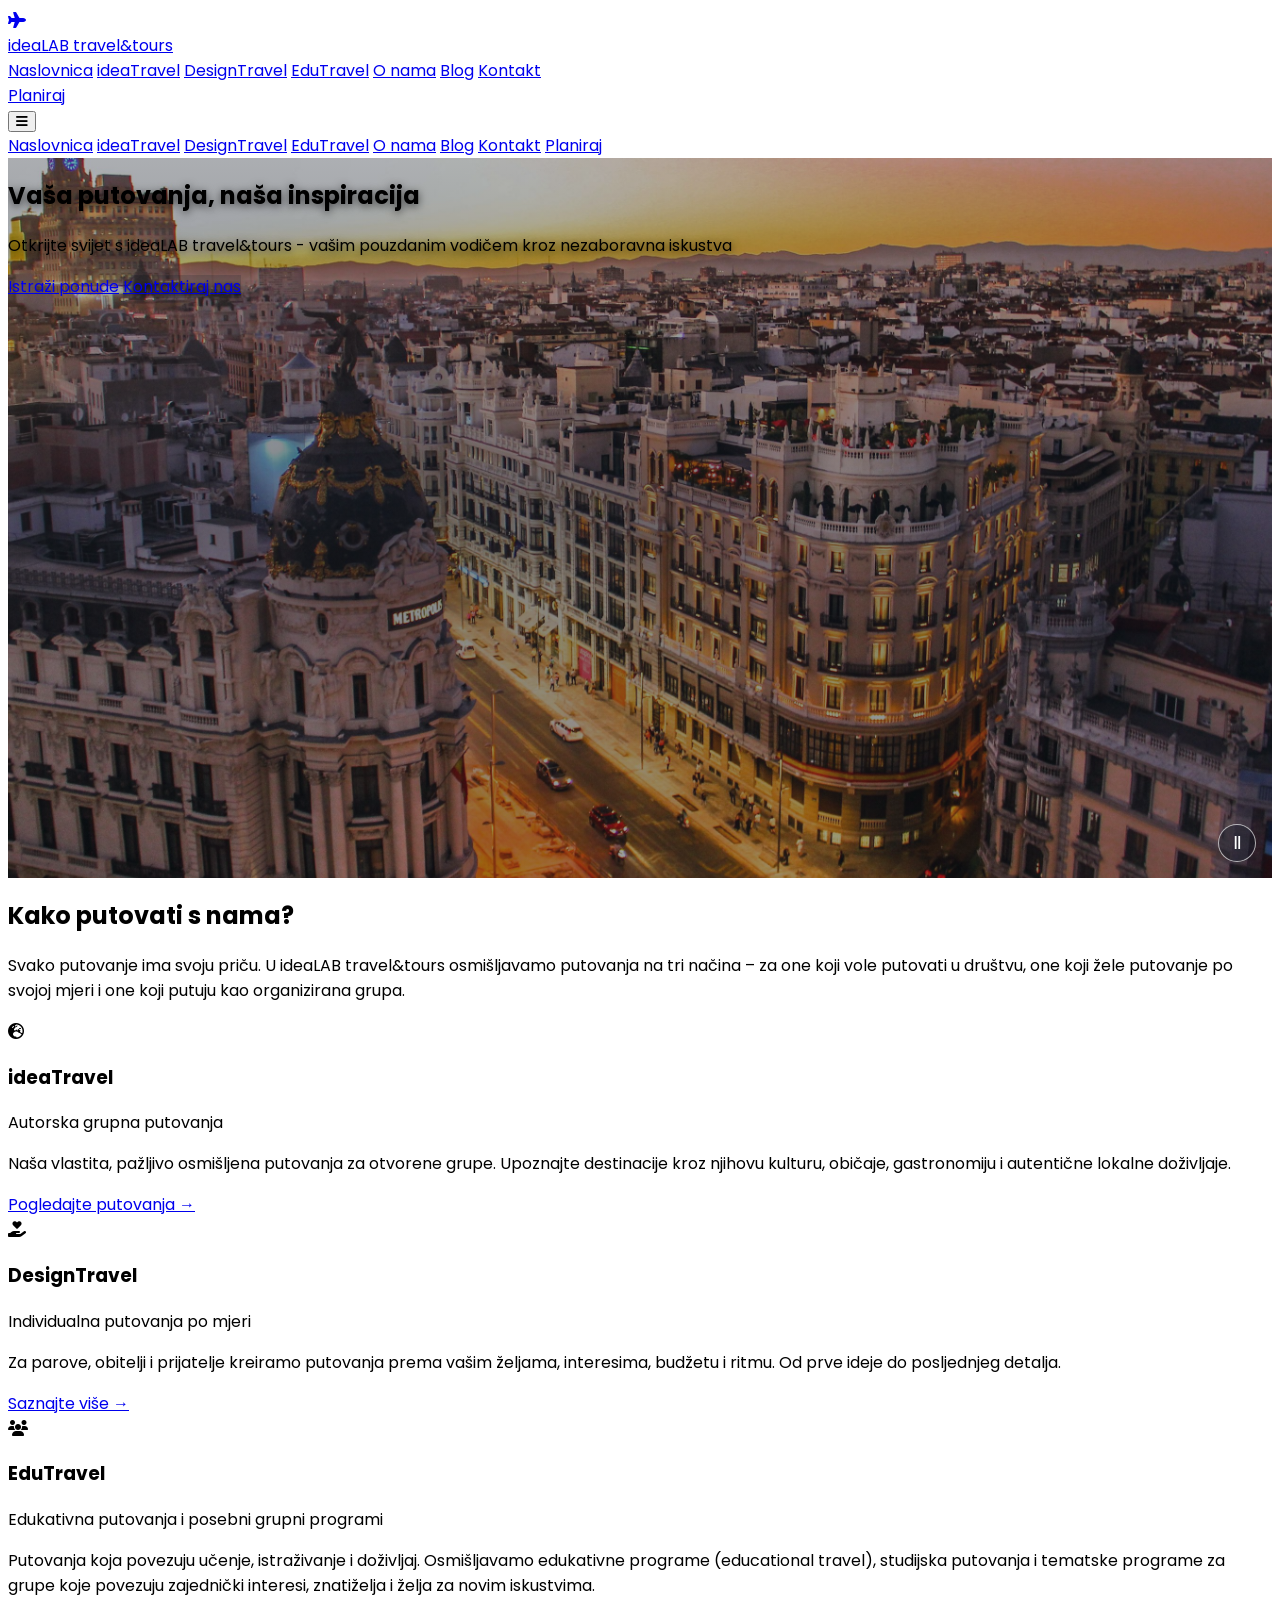
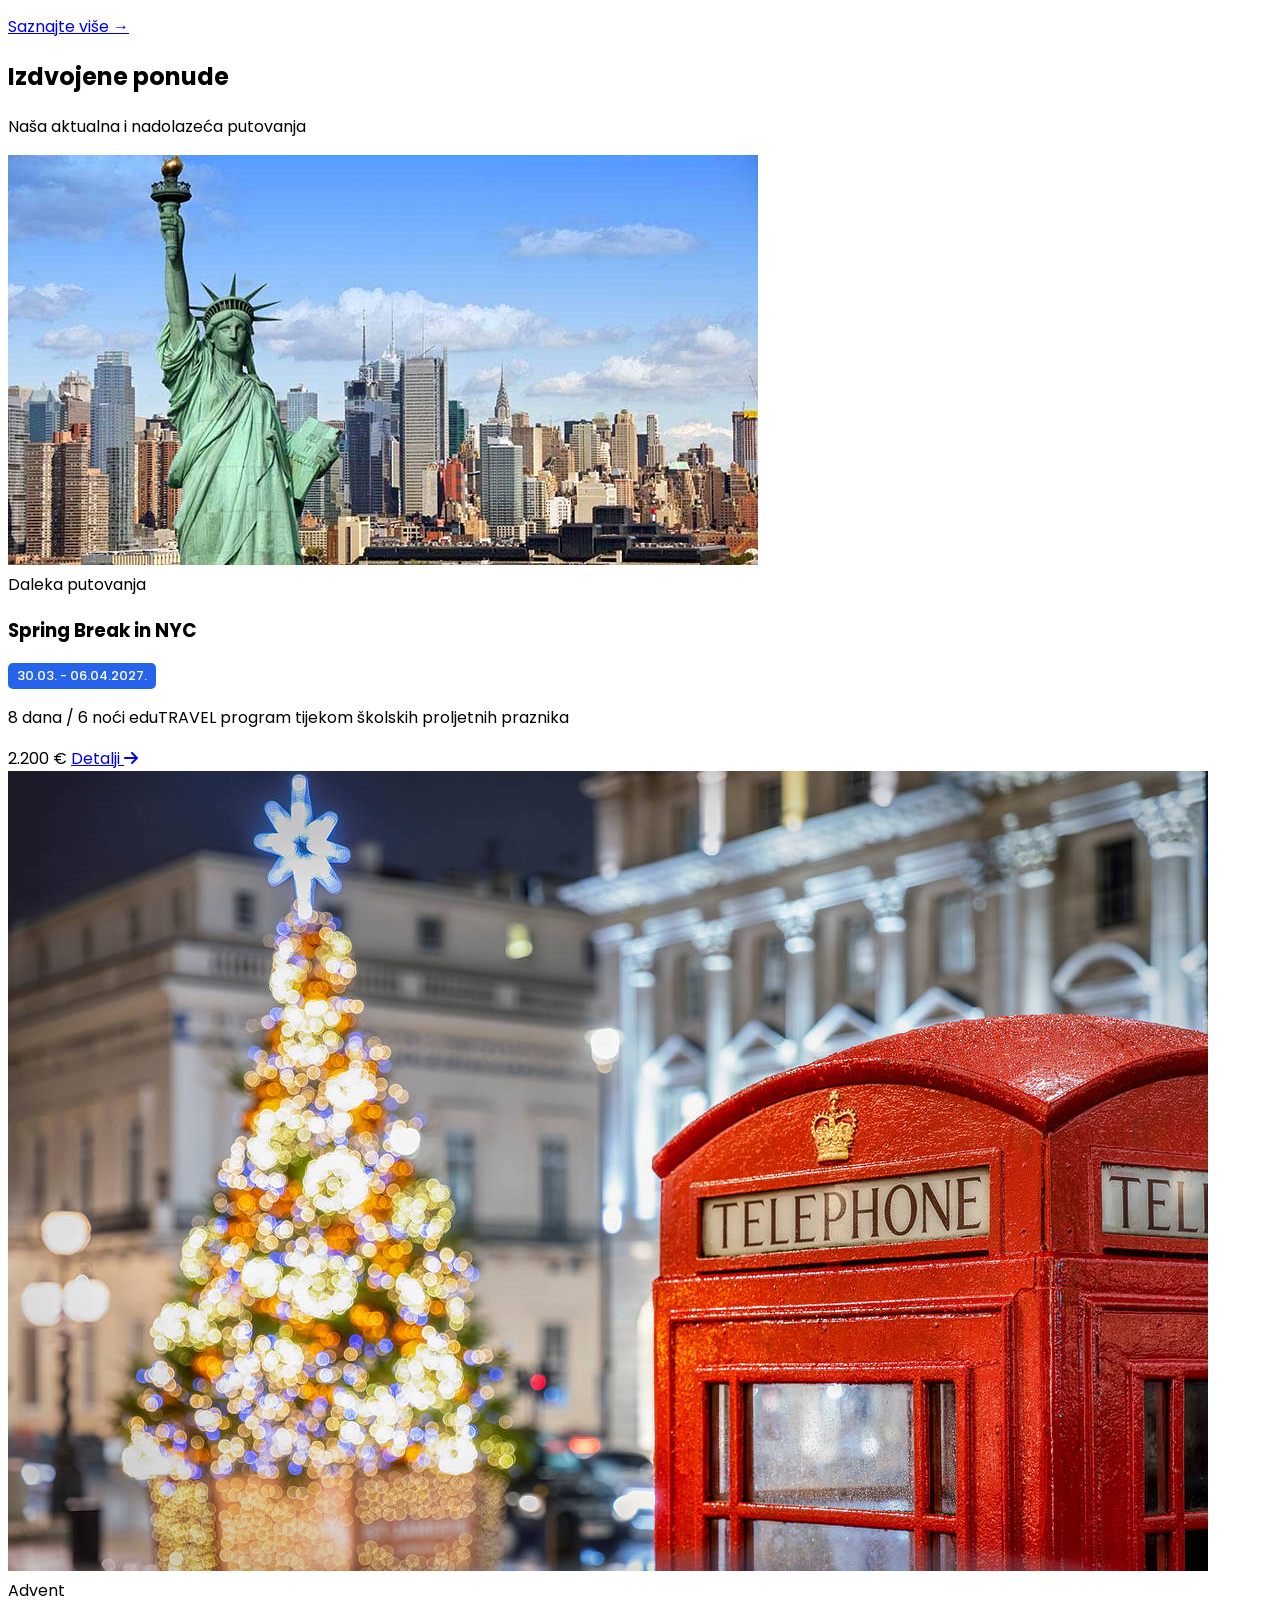
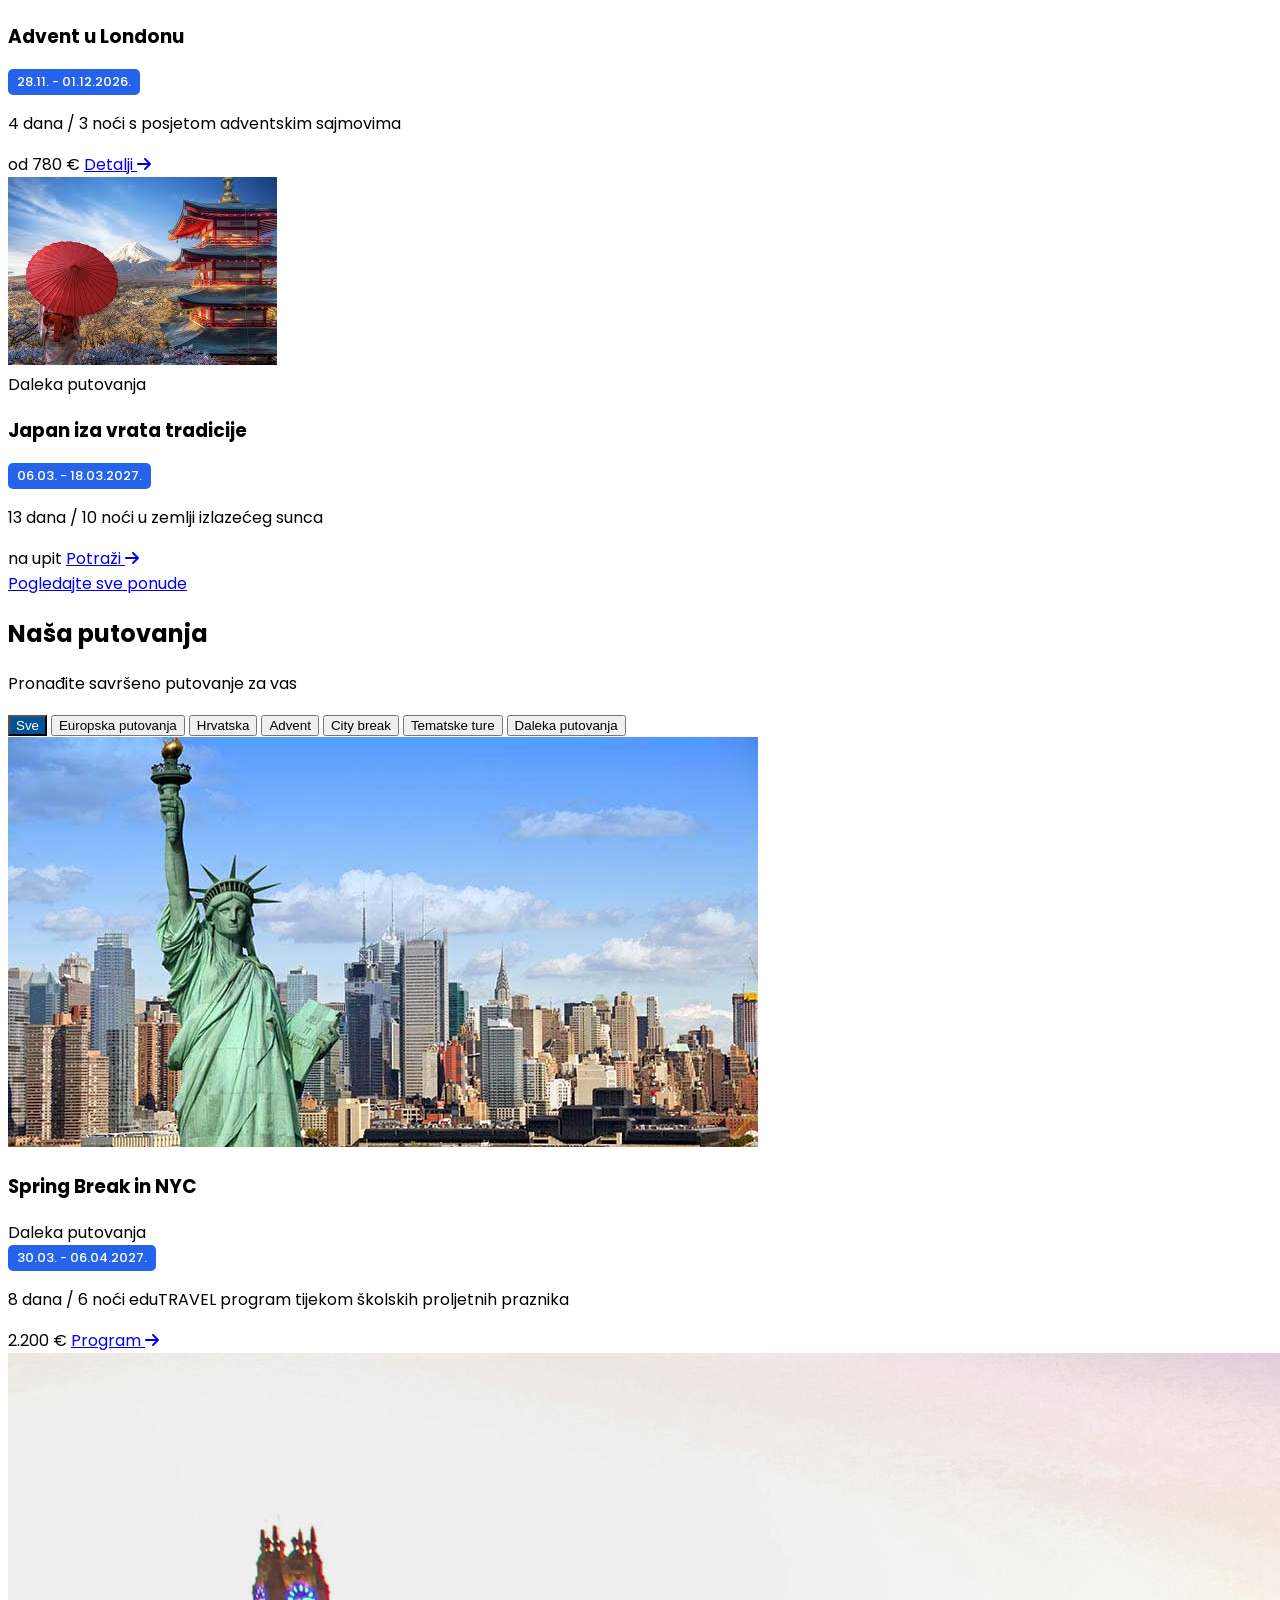
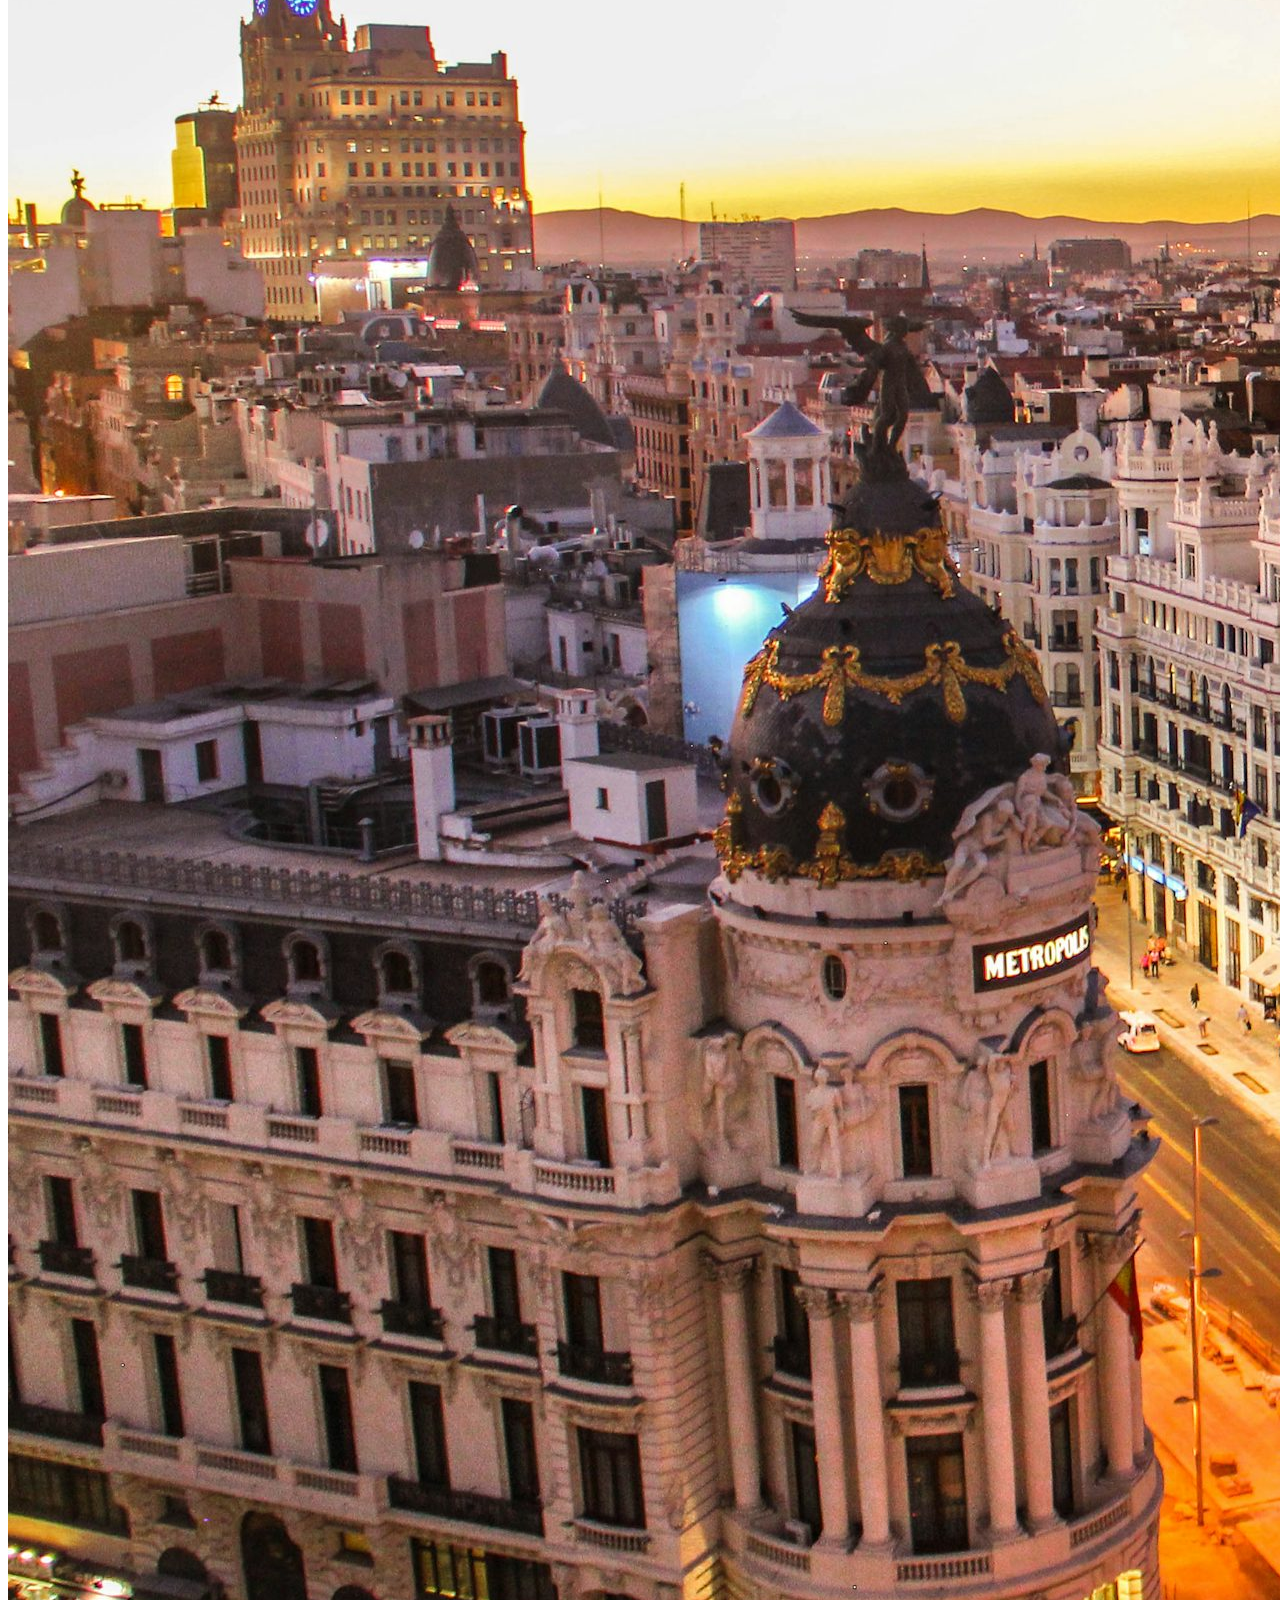
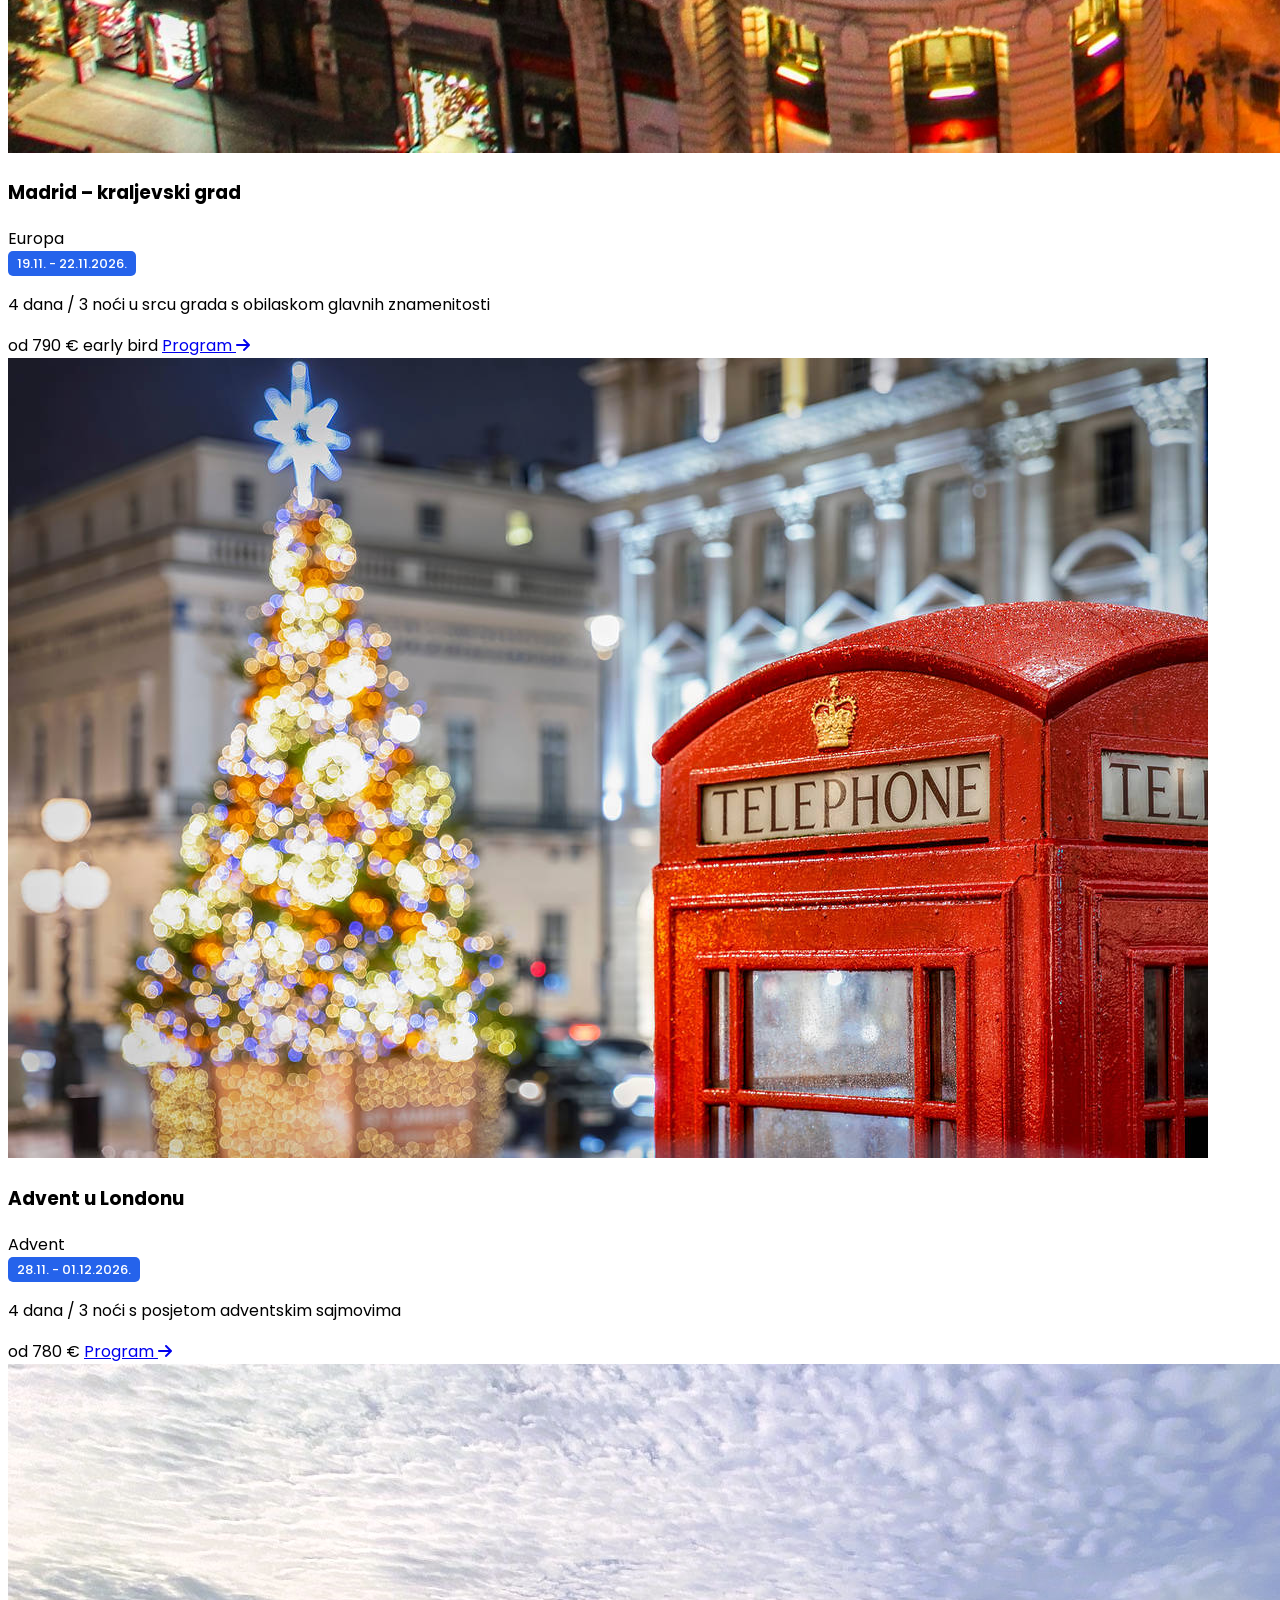
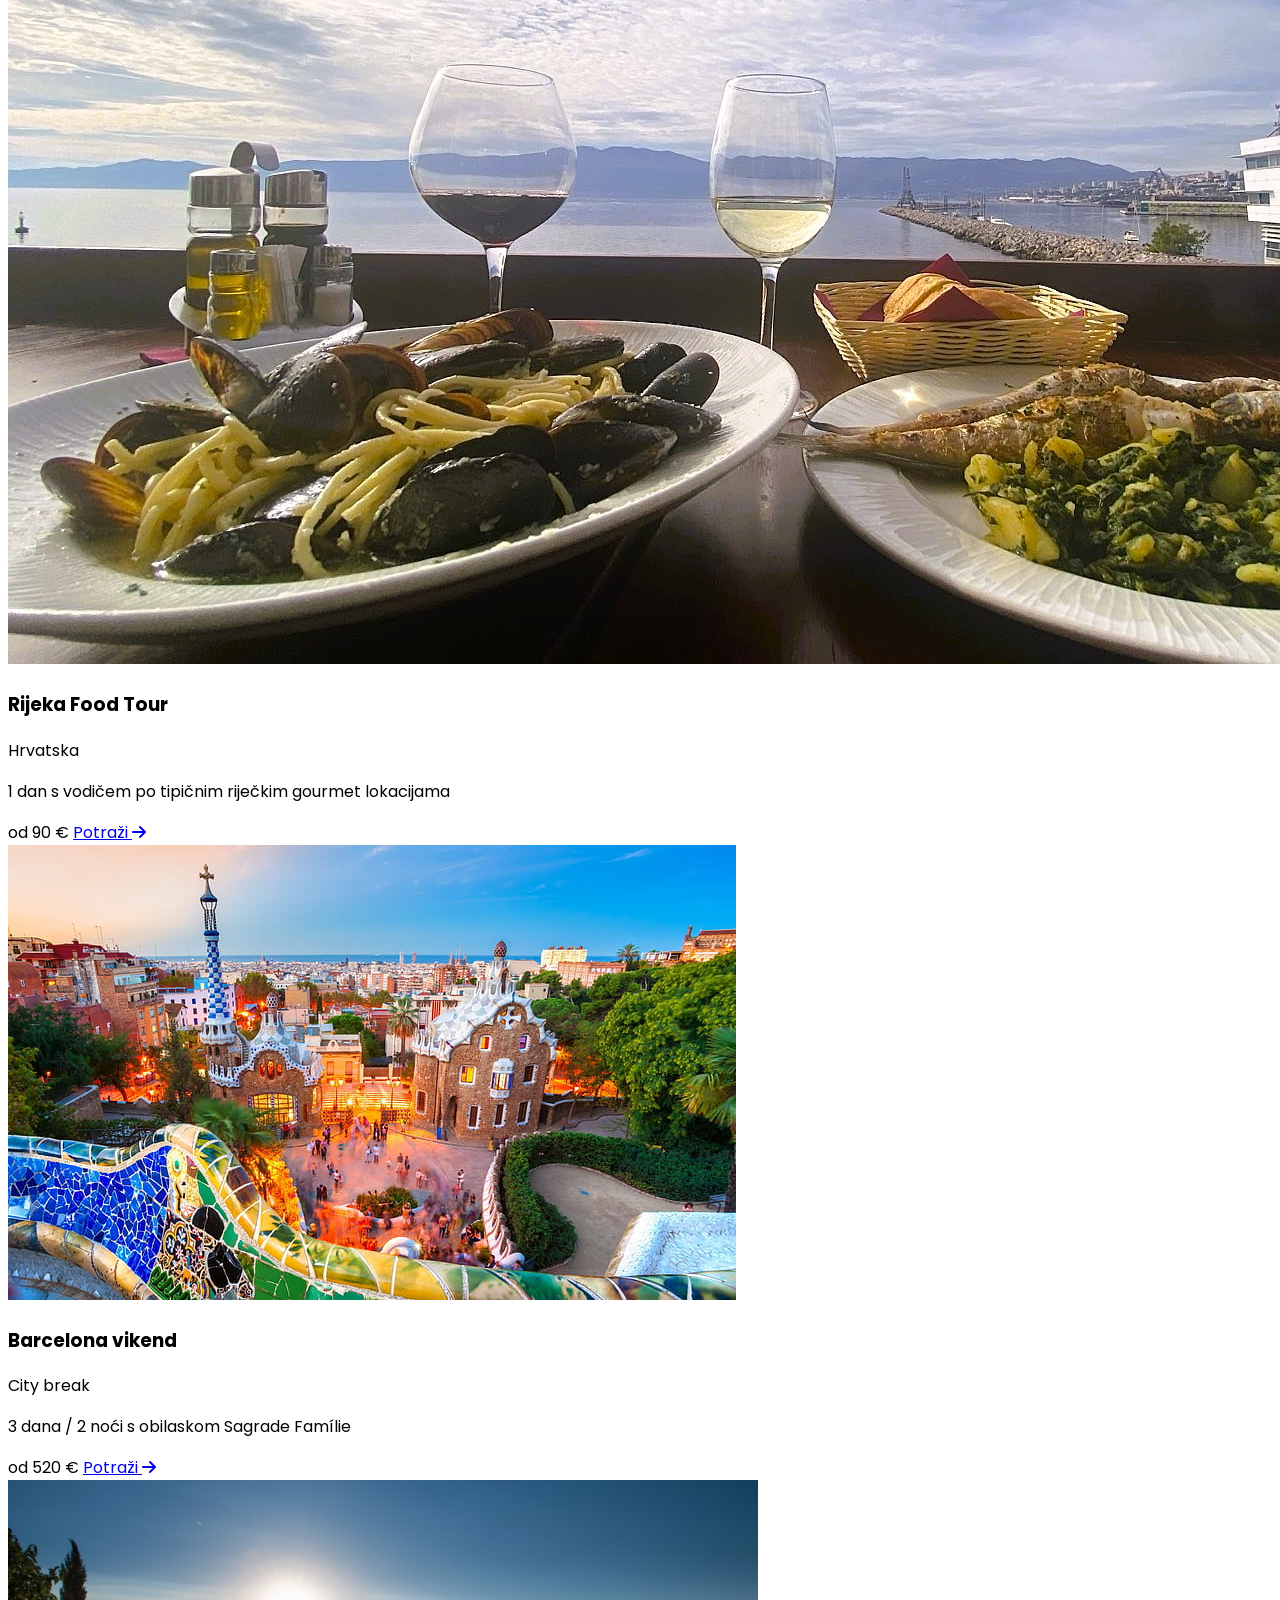
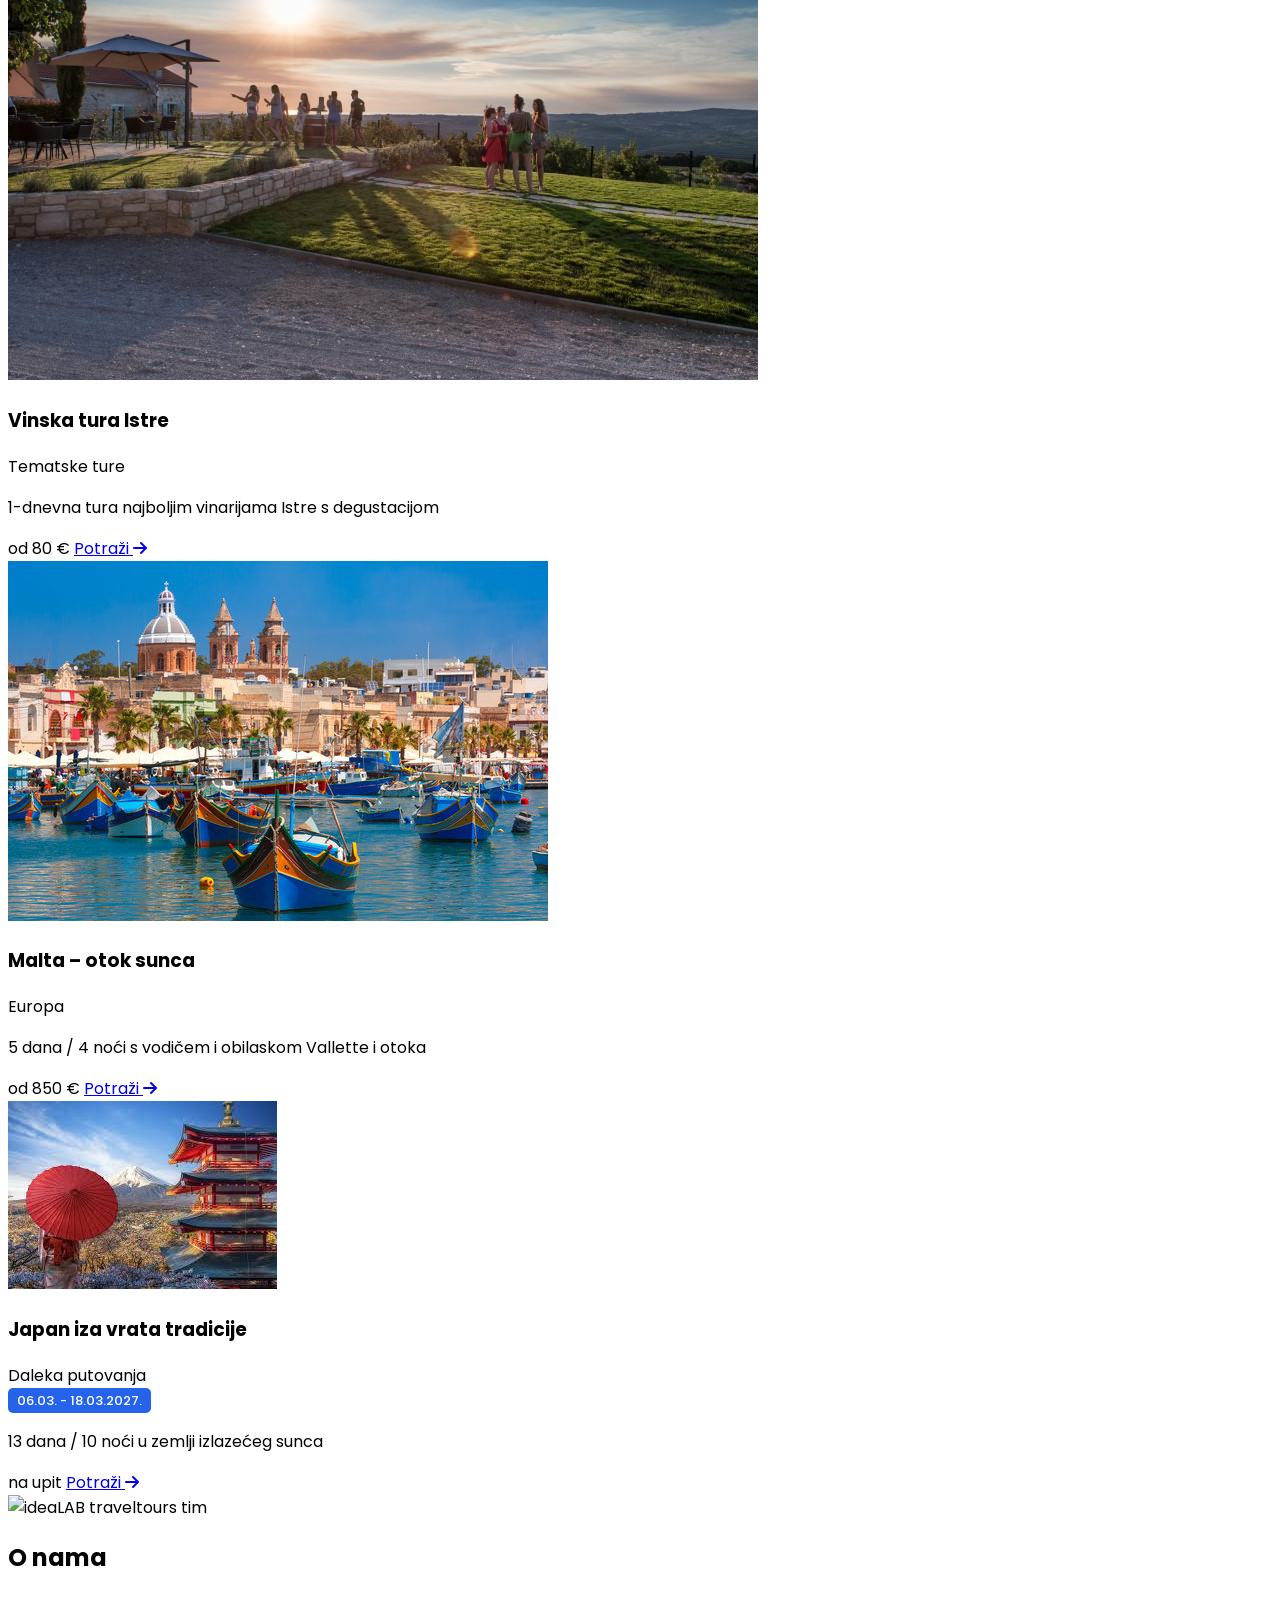
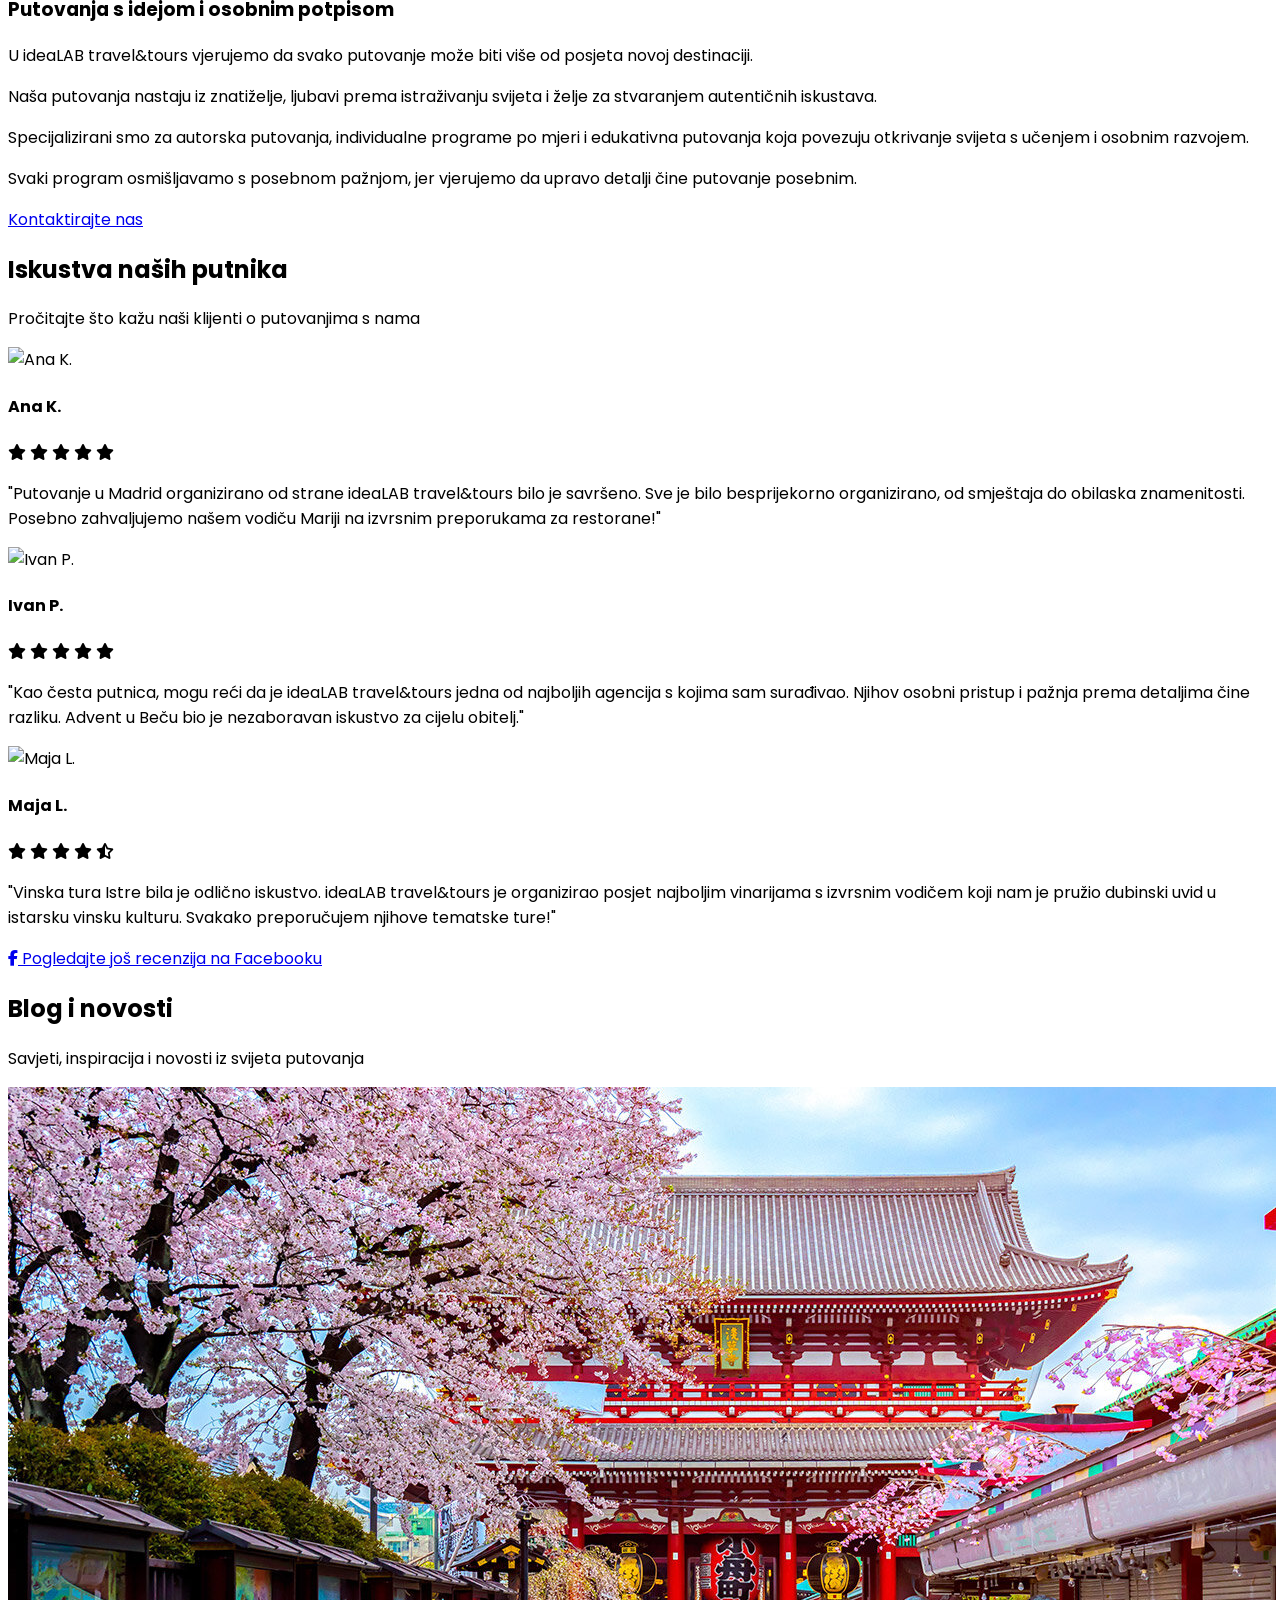
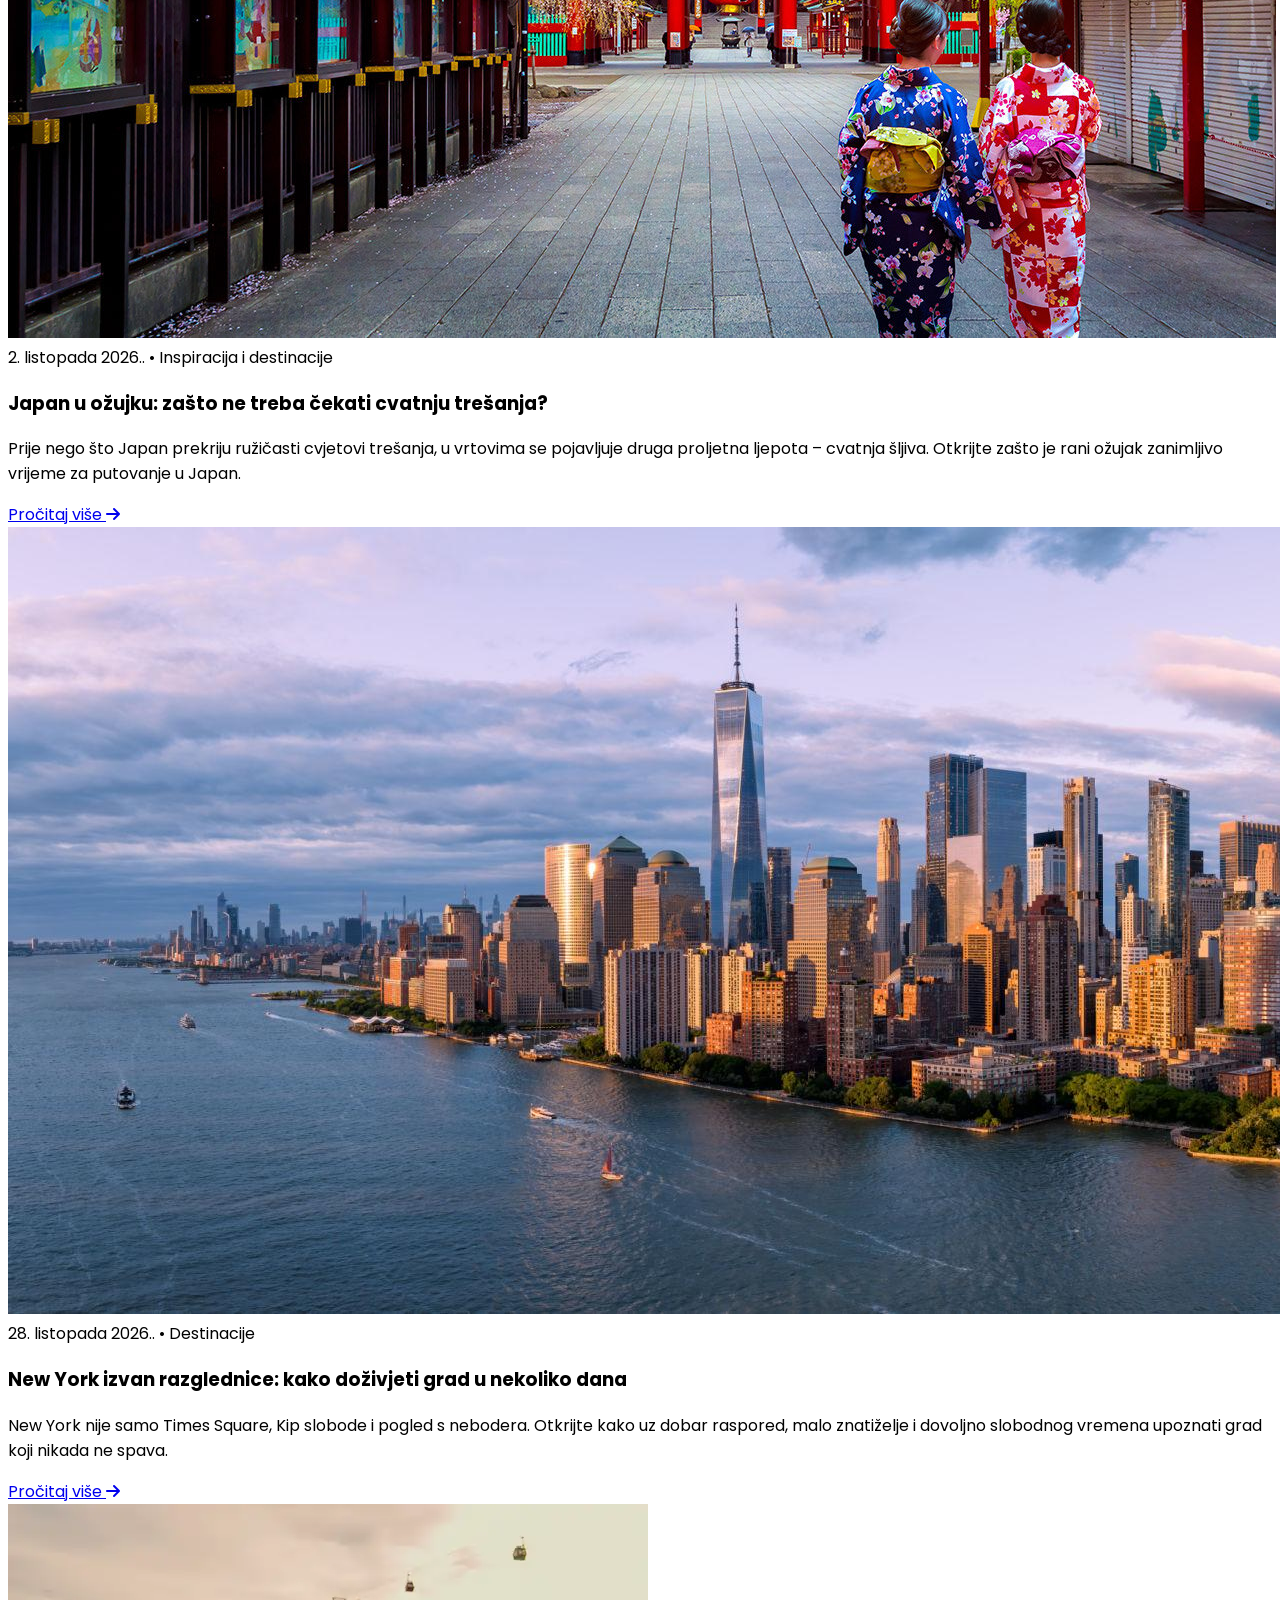
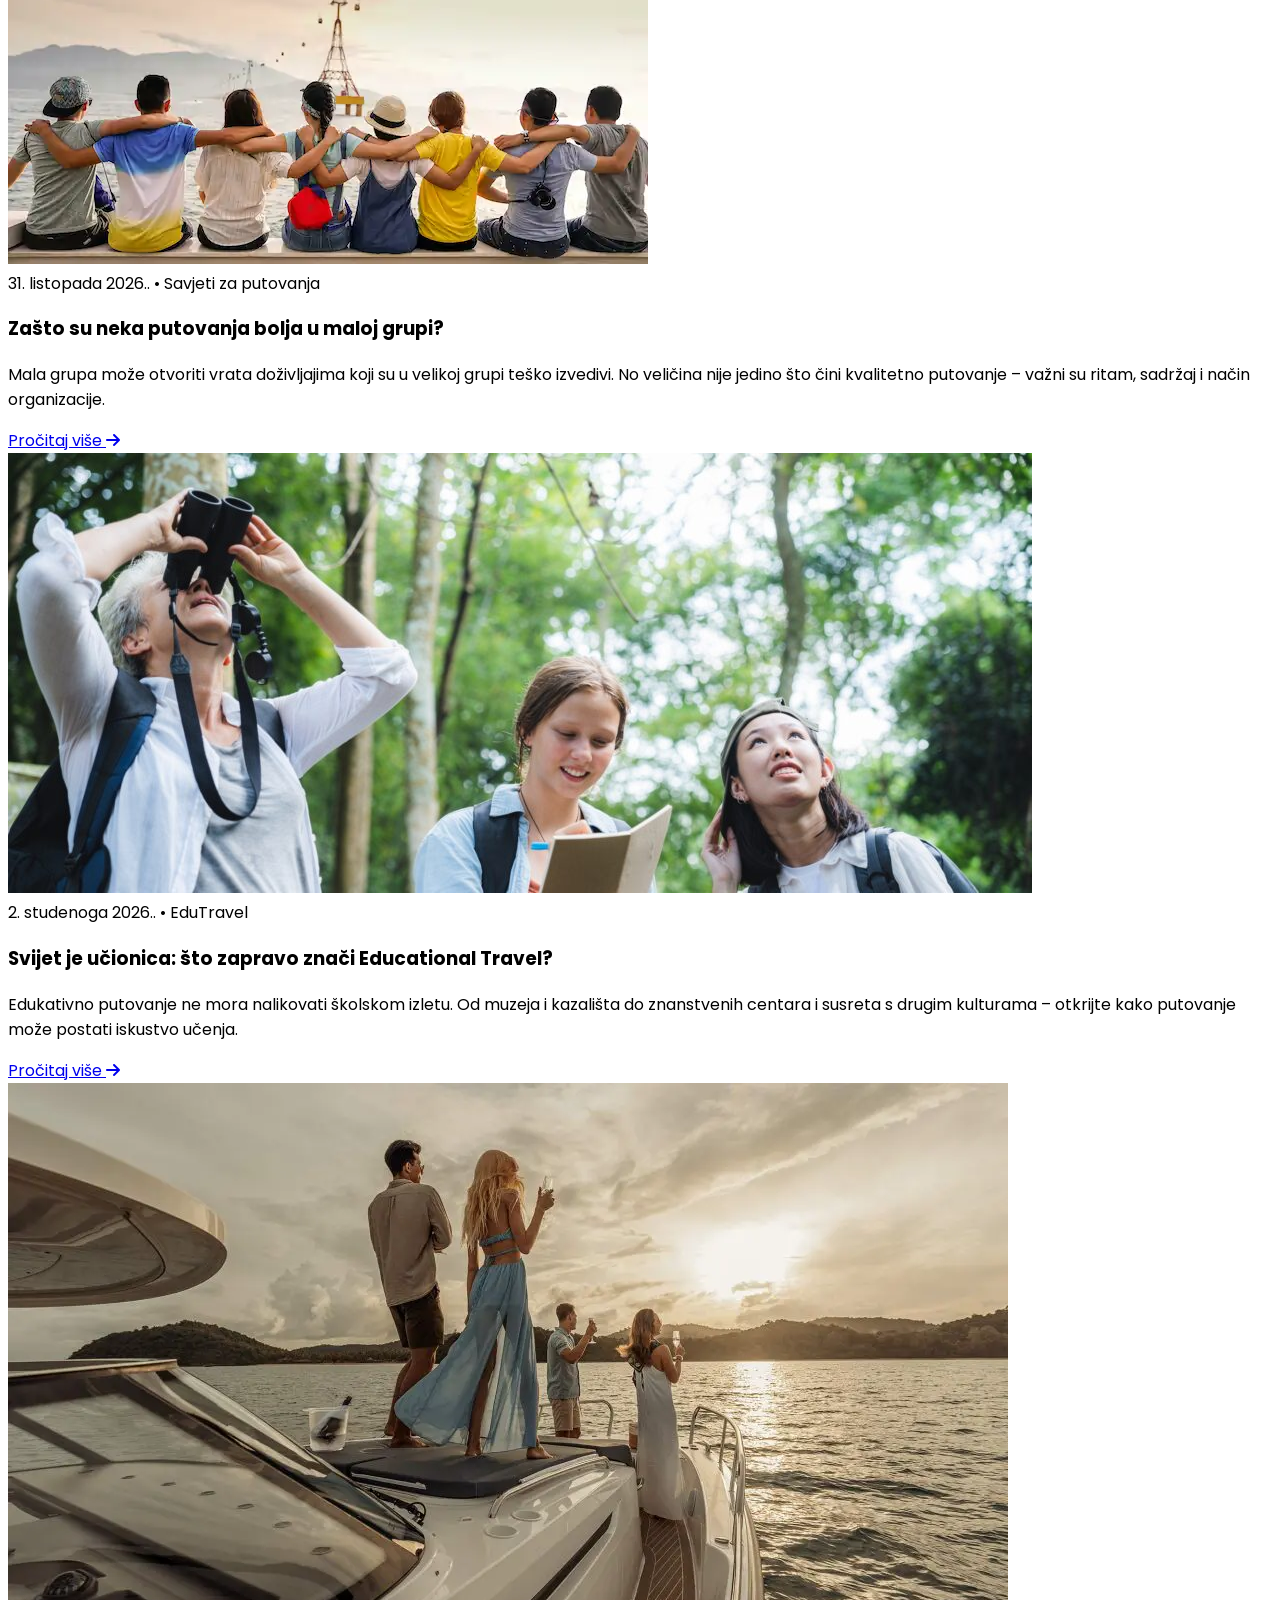
==== index.html @ d451911d "Zavrsne ispravke naslovnice i gumb Planiraj" ====
<!DOCTYPE html>
<html lang="hr">
<head>
    <meta charset="UTF-8">
    <meta name="google-site-verification" content="aBIcCTKmLx0ew3paPwL86wiocO0n0nfBM6szoCB2dsY" />
    <meta name="viewport" content="width=device-width, initial-scale=1.0">
    <meta name="description" content="Otkrijte avanture s ideaLAB travel&tours! Ponude za obrazovna putovanja, putovanja u Londonu, Hrvatsku, Europu i daleka putovanja. Turistička agencija iz Rijeke s 10+ godina iskustva.">
    <meta name="keywords" content="putovanja, turizam, obrazovna putovanja, educational travel, školovanje u inozemstvu, Hrvatska, Europa, advent, London, city break, daleka putovanja, turistička agencija, Rijeka">
    <meta name="author" content="ideaLAB travel&tours">
    <meta name="robots" content="index, follow">
    <title>ideaLAB travel&tours - Vaša putovanja, naša inspiracija</title>
    <script src="https://cdn.tailwindcss.com"></script>
    <link rel="stylesheet" href="https://cdnjs.cloudflare.com/ajax/libs/font-awesome/6.4.0/css/all.min.css">
    <style>
        @import url('https://fonts.googleapis.com/css2?family=Poppins:wght@300;400;500;600;700&display=swap');
        
        body {
            font-family: 'Poppins', sans-serif;
            scroll-behavior: smooth;
        }
        
        .hero {
            position: relative; isolation: isolate; overflow: hidden;
            background: #263447; min-height: 80vh;
        }
        .hero-photo-layer { position:absolute; inset:0; z-index:-2; opacity:0;
            pointer-events:none; overflow:hidden; transition:opacity 1s ease; }
        .hero-photo-layer.is-current { opacity:1; }
        .hero-photo-layer img { display:block; width:100%; height:100%; object-fit:cover; object-position:center; }
        .hero-photo-layer.is-current img { animation:idealab-hero-motion 10s linear both; }
        .hero::after { content:""; position:absolute; inset:0; pointer-events:none; z-index:-1;
            background:linear-gradient(180deg,rgba(15,23,35,.30),rgba(15,23,35,.52) 48%,rgba(15,23,35,.40)); }
        @keyframes idealab-hero-motion { from { transform:scale(1); } to { transform:scale(1.12); } }
        .hero.motion-paused .hero-photo-layer img { animation-play-state:paused; }
        .hero-motion-toggle { position:absolute;right:16px;bottom:16px;z-index:2;display:inline-grid;place-items:center;width:38px;height:38px;border:1px solid rgba(255,255,255,.65);border-radius:50%;background:rgba(15,23,35,.38);color:white;font:18px/1 Arial,sans-serif;cursor:pointer; }
        .hero-motion-toggle:hover { background:rgba(15,23,35,.68); }
        .hero-motion-toggle:focus-visible { outline:3px solid white;outline-offset:3px; }
        @media (prefers-reduced-motion:reduce) { .hero-photo-layer {transition:none;} .hero-photo-layer.is-current img {animation:none;} .hero-motion-toggle {display:none;} }
        .idealab-trip-date { display:table; max-width:100%; margin:0 0 8px; padding:3px 9px; background:#2563eb; color:#fff; border-radius:5px; font-size:13px; font-weight:500; line-height:1.5; }

        .hero h1, .hero p {
            text-shadow: 0 2px 8px rgba(0, 0, 0, 0.65);
        }
        .hero a.border-white {
            background-color: rgba(15, 23, 35, 0.18);
            text-shadow: 0 1px 3px rgba(0, 0, 0, 0.7);
        }
        .hero a.border-white:hover {
            background-color: white;
            text-shadow: none;
        }

        .offer-card:hover {
            transform: translateY(-10px);
            box-shadow: 0 20px 25px -5px rgba(0, 0, 0, 0.1), 0 10px 10px -5px rgba(0, 0, 0, 0.04);
        }
        
        .testimonial-card {
            background: rgba(255, 255, 255, 0.9);
            backdrop-filter: blur(10px);
        }
        
        .destination-filter button.active {
            background-color: #005293;
            color: white;
        }
        
        .mobile-menu {
            transition: all 0.3s ease;
        }
    </style>
<style>
/* Potvrde slanja obrazaca – ideaLAB */
.idealab-form-status[hidden]{display:none!important}
.idealab-form-status{margin:16px 0 0;padding:16px 20px;border:1px solid #bfdbfe;border-radius:12px;background:#eff6ff;color:#1e40af;line-height:1.6;text-align:left;font-size:15px;box-shadow:0 3px 12px rgba(30,64,175,.06)}
.idealab-form-status strong{display:block;font-size:18px;font-weight:600;color:inherit}
.idealab-form-status p{margin:4px 0 0;font-size:14px;color:inherit}
.idealab-form-status.error{background:#fff5f5;border-color:#fecaca;color:#991b1b}
form[data-idealab-form] button:disabled{opacity:.65;cursor:wait}
</style>
</head>
<body class="bg-gray-50">
    <!-- Header/Navigation -->
    <header class="bg-white shadow-md sticky top-0 z-50">
        <div class="container mx-auto px-4 py-3 flex justify-between items-center">
            <div class="flex items-center">
                <a href="#" class="text-2xl font-bold text-blue-800 flex items-center">
                    <div class="mr-2">
                        <i class="fas fa-plane text-blue-600"></i>
                    </div>
                    ideaLAB travel&tours
                </a>
            </div>
            
            <nav class="hidden xl:flex space-x-5">
                <a href="#" class="text-blue-800 font-medium hover:text-blue-600 transition">Naslovnica</a>
                <a href="#putovanja" class="text-gray-700 hover:text-blue-600 transition">ideaTravel</a>
                <a href="design-travel.html" class="text-gray-700 hover:text-blue-600 transition">DesignTravel</a>
                <a href="educational-travel.html" class="text-gray-700 hover:text-blue-600 transition">EduTravel</a>
                <a href="#o-nama" class="text-gray-700 hover:text-blue-600 transition">O nama</a>
                <a href="#blog" class="text-gray-700 hover:text-blue-600 transition">Blog</a>
                <a href="#kontakt" class="text-gray-700 hover:text-blue-600 transition">Kontakt</a>
            </nav>
            
            <div class="hidden xl:flex items-center space-x-4">
                <a href="#kontakt" class="bg-blue-600 text-white px-4 py-2 rounded-lg font-medium hover:bg-blue-700 transition">
                    Planiraj
                </a>
            </div>
            
            <button id="mobile-menu-button" class="xl:hidden text-gray-700">
                <i class="fas fa-bars text-2xl"></i>
            </button>
        </div>
        
        <!-- Mobile Menu -->
        <div id="mobile-menu" class="mobile-menu hidden xl:hidden bg-white w-full absolute left-0 px-4 pb-4 shadow-lg">
            <div class="flex flex-col space-y-3">
                <a href="#" class="text-blue-800 font-medium py-2 border-b">Naslovnica</a>
                <a href="#putovanja" class="text-gray-700 py-2 border-b">ideaTravel</a>
                <a href="design-travel.html" class="text-gray-700 py-2 border-b">DesignTravel</a>
                <a href="educational-travel.html" class="text-gray-700 py-2 border-b">EduTravel</a>
                <a href="#o-nama" class="text-gray-700 py-2 border-b">O nama</a>
                <a href="#blog" class="text-gray-700 py-2 border-b">Blog</a>
                <a href="#kontakt" class="text-gray-700 py-2 border-b">Kontakt</a>
                <a href="#kontakt" class="bg-blue-600 text-white px-4 py-2 rounded-lg text-center mt-2">
                    Planiraj
                </a>
            </div>
        </div>
    </header>

    <!-- Hero Section -->
    <section class="hero flex items-center justify-center text-center text-white" data-idealab-hero="slideshow">
        <div class="hero-photo-layer" aria-hidden="true"></div>
        <div class="hero-photo-layer" aria-hidden="true"></div>
        <div class="container mx-auto px-4">
            <h1 class="text-4xl md:text-6xl font-bold mb-6">Vaša putovanja, naša inspiracija</h1>
            <p class="text-xl md:text-2xl mb-8 max-w-3xl mx-auto">Otkrijte svijet s ideaLAB travel&tours - vašim pouzdanim vodičem kroz nezaboravna iskustva</p>
            <div class="flex flex-col sm:flex-row justify-center gap-4">
                <a href="#putovanja" class="bg-white text-blue-800 px-6 py-3 rounded-lg font-medium hover:bg-gray-100 transition">Istraži ponude</a>
                <a href="#kontakt" class="border-2 border-white px-6 py-3 rounded-lg font-medium hover:bg-white hover:text-blue-800 transition">Kontaktiraj nas</a>
            </div>
        </div>
        <button type="button" class="hero-motion-toggle" aria-label="Pauziraj animaciju pozadine" aria-pressed="false" title="Pauziraj animaciju pozadine">Ⅱ</button>
    </section>

    <!-- About Section -->
    <section id="kako-putovati" class="py-16 bg-white">
        <div class="container mx-auto px-4">
            <div class="text-center mb-12">
                <h2 class="text-3xl md:text-4xl font-bold text-blue-800 mb-4">Kako putovati s nama?</h2>
                <p class="text-gray-600 max-w-2xl mx-auto">Svako putovanje ima svoju priču. U <span class="text-blue-800">ideaLAB travel&amp;tours</span> osmišljavamo putovanja na tri načina – za one koji vole putovati u društvu, one koji žele putovanje po svojoj mjeri i one koji putuju kao organizirana grupa.</p>
            </div>
            <div class="grid grid-cols-1 md:grid-cols-3 gap-8">
                <div class="bg-gray-50 p-6 rounded-lg text-center border-t-4 border-blue-600 flex flex-col items-center">
                    <div class="text-blue-600 text-4xl mb-4"><i class="fas fa-globe-europe" aria-hidden="true"></i></div>
                    <h3 class="text-xl font-bold text-blue-800 mb-1">ideaTravel</h3><p class="font-semibold text-gray-800 mb-3">Autorska grupna putovanja</p>
                    <p class="text-gray-600 mb-5">Naša vlastita, pažljivo osmišljena putovanja za otvorene grupe. Upoznajte destinacije kroz njihovu kulturu, običaje, gastronomiju i autentične lokalne doživljaje.</p>
                    <a href="#putovanja" class="mt-auto text-blue-700 font-semibold hover:underline">Pogledajte putovanja <span aria-hidden="true">&rarr;</span></a>
                </div>
                <div class="bg-gray-50 p-6 rounded-lg text-center border-t-4 border-blue-600 flex flex-col items-center">
                    <div class="text-blue-600 text-4xl mb-4"><i class="fas fa-hand-holding-heart" aria-hidden="true"></i></div>
                    <h3 class="text-xl font-bold text-blue-800 mb-1">DesignTravel</h3><p class="font-semibold text-gray-800 mb-3">Individualna putovanja po mjeri</p>
                    <p class="text-gray-600 mb-5">Za parove, obitelji i prijatelje kreiramo putovanja prema vašim željama, interesima, budžetu i ritmu. Od prve ideje do posljednjeg detalja.</p>
                    <a href="design-travel.html" class="mt-auto text-blue-700 font-semibold hover:underline">Saznajte više <span aria-hidden="true">&rarr;</span></a>
                </div>
                <div class="bg-gray-50 p-6 rounded-lg text-center border-t-4 border-blue-600 flex flex-col items-center">
                    <div class="text-blue-600 text-4xl mb-4"><i class="fas fa-users" aria-hidden="true"></i></div>
                    <h3 class="text-xl font-bold text-blue-800 mb-1">EduTravel</h3><p class="font-semibold text-gray-800 mb-3">Edukativna putovanja i posebni grupni programi</p>
                    <p class="text-gray-600 mb-5">Putovanja koja povezuju učenje, istraživanje i doživljaj. Osmišljavamo edukativne programe (educational travel), studijska putovanja i tematske programe za grupe koje povezuju zajednički interesi, znatiželja i želja za novim iskustvima.</p>
                    <a href="educational-travel.html" class="mt-auto text-blue-700 font-semibold hover:underline">Saznajte više <span aria-hidden="true">&rarr;</span></a>
                </div>
            </div>
        </div>
    </section>

    <!-- Featured Offers -->
    <section class="py-16 bg-gray-50">
        <div class="container mx-auto px-4">
            <div class="text-center mb-12">
                <h2 class="text-3xl md:text-4xl font-bold text-blue-800 mb-4">Izdvojene ponude</h2>
                <p class="text-gray-600 max-w-2xl mx-auto">Naša aktualna i nadolazeća putovanja</p>
            </div>
            
            <div id="featured-grid" class="grid grid-cols-1 md:grid-cols-2 lg:grid-cols-3 gap-8" aria-busy="true"><p class="text-gray-600 col-span-full" role="status">Učitavamo aktualna putovanja…</p></div>
            <template id="offer-card-template"><div class="offer-card bg-white rounded-xl overflow-hidden shadow-lg transition duration-300">
<div class="relative">
<img alt="" class="w-full h-64 object-cover"/>
<div class="absolute top-4 right-4 bg-blue-600 text-white px-3 py-1 rounded-full text-sm font-medium"></div>
</div>
<div class="p-6">
<h3 class="text-xl font-bold mb-2"></h3>
<p class="text-gray-600 mb-4"></p>
<div class="flex justify-between items-center">
<span class="text-2xl font-bold text-blue-600"></span>
<a class="text-blue-800 font-medium hover:text-blue-600 flex items-center" href="#kontakt">
    Detalji <i class="fas fa-arrow-right ml-2"></i>
</a>
</div>
</div>
</div></template>
            <noscript><p class="text-gray-600 mt-4">Za prikaz aktualnog sadržaja omogućite JavaScript ili nam se javite na <a href="mailto:info@idealab.hr">info@idealab.hr</a>.</p></noscript>
            <div class="text-center mt-12">
                <a href="#putovanja" class="inline-block bg-blue-600 text-white px-6 py-3 rounded-lg font-medium hover:bg-blue-700 transition">
                    Pogledajte sve ponude
                </a>
            </div>
        </div>
    </section>

    <!-- Destinations Section -->
    <section id="putovanja" class="py-16 bg-white">
        <div class="container mx-auto px-4">
            <div class="text-center mb-12">
                <h2 class="text-3xl md:text-4xl font-bold text-blue-800 mb-4">Naša putovanja</h2>
                <p class="text-gray-600 max-w-2xl mx-auto">Pronađite savršeno putovanje za vas</p>
            </div>
            
            <!-- Destination Filters -->
            <div class="destination-filter flex flex-wrap justify-center gap-2 mb-8">
                <button class="filter-btn px-4 py-2 rounded-full border border-blue-800 text-blue-800 hover:bg-blue-50 transition active" data-filter="all">Sve</button>
                <button class="filter-btn px-4 py-2 rounded-full border border-blue-800 text-blue-800 hover:bg-blue-50 transition" data-filter="europa">Europska putovanja</button>
                <button class="filter-btn px-4 py-2 rounded-full border border-blue-800 text-blue-800 hover:bg-blue-50 transition" data-filter="hrvatska">Hrvatska</button>
                <button class="filter-btn px-4 py-2 rounded-full border border-blue-800 text-blue-800 hover:bg-blue-50 transition" data-filter="advent">Advent</button>
                <button class="filter-btn px-4 py-2 rounded-full border border-blue-800 text-blue-800 hover:bg-blue-50 transition" data-filter="citybreak">City break</button>
                <button class="filter-btn px-4 py-2 rounded-full border border-blue-800 text-blue-800 hover:bg-blue-50 transition" data-filter="tematske">Tematske ture</button>
                <button class="filter-btn px-4 py-2 rounded-full border border-blue-800 text-blue-800 hover:bg-blue-50 transition" data-filter="daleka">Daleka putovanja</button>
            </div>
            
            <!-- Destination Grid -->
            <div id="destinations-grid" class="grid grid-cols-1 sm:grid-cols-2 lg:grid-cols-3 xl:grid-cols-4 gap-6" aria-busy="true"><p class="text-gray-600 col-span-full" role="status">Učitavamo aktualna putovanja…</p></div>
            <template id="destination-card-template"><div class="destination-item bg-white rounded-lg overflow-hidden shadow-md" data-category="">
<img alt="" class="w-full h-48 object-cover"/>
<div class="p-4">
<div class="flex justify-between items-start mb-2">
<h3 class="text-lg font-bold"></h3>
<span class="bg-blue-100 text-blue-800 text-xs px-2 py-1 rounded"></span>
</div>
<p class="text-gray-600 text-sm mb-3"></p>
<div class="flex justify-between items-center">
<span class="text-blue-600 font-bold"></span>
<a class="text-blue-800 hover:text-blue-600" href="#kontakt">
<i class="fas fa-arrow-right"></i>
</a>
</div>
</div>
</div></template>
            <noscript><p class="text-gray-600 mt-4">Za prikaz aktualnog sadržaja omogućite JavaScript ili nam se javite na <a href="mailto:info@idealab.hr">info@idealab.hr</a>.</p></noscript>
            
        </div>
    </section>

    <!-- About Us Section -->
    <section id="o-nama" class="py-16 bg-gray-50">
        <div class="container mx-auto px-4">
            <div class="flex flex-col lg:flex-row items-center gap-12">
                <div class="lg:w-1/2">
                    <img src="https://raw.githubusercontent.com/idealab051/idealab-website/main/images/idealab_agencija.jpg" alt="ideaLAB traveltours tim" class="rounded-lg shadow-lg w-full">
                </div>
                
                <div class="lg:w-1/2">
                    <h2 class="text-3xl md:text-4xl font-bold text-blue-800 mb-6">O nama</h2>
                    <h3 class="text-xl md:text-2xl font-bold text-gray-800 mb-4">Putovanja s idejom i osobnim potpisom</h3>
                    <p class="text-gray-600 mb-4">U <span class="text-blue-800">ideaLAB travel&amp;tours</span> vjerujemo da svako putovanje može biti više od posjeta novoj destinaciji.</p>
                    <p class="text-gray-600 mb-4">Naša putovanja nastaju iz znatiželje, ljubavi prema istraživanju svijeta i želje za stvaranjem autentičnih iskustava.</p>
                    <p class="text-gray-600 mb-4">Specijalizirani smo za autorska putovanja, individualne programe po mjeri i edukativna putovanja koja povezuju otkrivanje svijeta s učenjem i osobnim razvojem.</p>
                    <p class="text-gray-600 mb-6">Svaki program osmišljavamo s posebnom pažnjom, jer vjerujemo da upravo detalji čine putovanje posebnim.</p>

                    <a href="#kontakt" class="inline-block bg-blue-600 text-white px-6 py-3 rounded-lg font-medium hover:bg-blue-700 transition">
                        Kontaktirajte nas
                    </a>
                </div>
            </div>
        </div>
    </section>

    <!-- Testimonials Section -->
    <section class="py-16 bg-white">
        <div class="container mx-auto px-4">
            <div class="text-center mb-12">
                <h2 class="text-3xl md:text-4xl font-bold text-blue-800 mb-4">Iskustva naših putnika</h2>
                <p class="text-gray-600 max-w-2xl mx-auto">Pročitajte što kažu naši klijenti o putovanjima s nama</p>
            </div>
            
            <div class="grid grid-cols-1 md:grid-cols-2 lg:grid-cols-3 gap-8">
                <!-- Testimonial 1 -->
                <div class="testimonial-card p-6 rounded-lg shadow-md">
                    <div class="flex items-center mb-4">
                        <div class="w-12 h-12 rounded-full overflow-hidden mr-4">
                            <img src="https://randomuser.me/api/portraits/women/32.jpg" alt="Ana K." class="w-full h-full object-cover">
                        </div>
                        <div>
                            <h4 class="font-bold">Ana K.</h4>
                            <div class="flex text-yellow-400">
                                <i class="fas fa-star"></i>
                                <i class="fas fa-star"></i>
                                <i class="fas fa-star"></i>
                                <i class="fas fa-star"></i>
                                <i class="fas fa-star"></i>
                            </div>
                        </div>
                    </div>
                    <p class="text-gray-600 italic">"Putovanje u Madrid organizirano od strane ideaLAB travel&tours bilo je savršeno. Sve je bilo besprijekorno organizirano, od smještaja do obilaska znamenitosti. Posebno zahvaljujemo našem vodiču Mariji na izvrsnim preporukama za restorane!"</p>
                </div>
                
                <!-- Testimonial 2 -->
                <div class="testimonial-card p-6 rounded-lg shadow-md">
                    <div class="flex items-center mb-4">
                        <div class="w-12 h-12 rounded-full overflow-hidden mr-4">
                            <img src="https://randomuser.me/api/portraits/men/45.jpg" alt="Ivan P." class="w-full h-full object-cover">
                        </div>
                        <div>
                            <h4 class="font-bold">Ivan P.</h4>
                            <div class="flex text-yellow-400">
                                <i class="fas fa-star"></i>
                                <i class="fas fa-star"></i>
                                <i class="fas fa-star"></i>
                                <i class="fas fa-star"></i>
                                <i class="fas fa-star"></i>
                            </div>
                        </div>
                    </div>
                    <p class="text-gray-600 italic">"Kao česta putnica, mogu reći da je ideaLAB travel&tours jedna od najboljih agencija s kojima sam surađivao. Njihov osobni pristup i pažnja prema detaljima čine razliku. Advent u Beču bio je nezaboravan iskustvo za cijelu obitelj."</p>
                </div>
                
                <!-- Testimonial 3 -->
                <div class="testimonial-card p-6 rounded-lg shadow-md">
                    <div class="flex items-center mb-4">
                        <div class="w-12 h-12 rounded-full overflow-hidden mr-4">
                            <img src="https://randomuser.me/api/portraits/women/68.jpg" alt="Maja L." class="w-full h-full object-cover">
                        </div>
                        <div>
                            <h4 class="font-bold">Maja L.</h4>
                            <div class="flex text-yellow-400">
                                <i class="fas fa-star"></i>
                                <i class="fas fa-star"></i>
                                <i class="fas fa-star"></i>
                                <i class="fas fa-star"></i>
                                <i class="fas fa-star-half-alt"></i>
                            </div>
                        </div>
                    </div>
                    <p class="text-gray-600 italic">"Vinska tura Istre bila je odlično iskustvo. ideaLAB travel&tours je organizirao posjet najboljim vinarijama s izvrsnim vodičem koji nam je pružio dubinski uvid u istarsku vinsku kulturu. Svakako preporučujem njihove tematske ture!"</p>
                </div>
            </div>
            
<div class="text-center mt-12">
    <a href="https://www.facebook.com/profile.php?id=100063558581221&sk=reviews" class="inline-flex items-center text-blue-800 font-medium hover:text-blue-600" target="_blank">
        <i class="fab fa-facebook-f mr-2"></i> Pogledajte još recenzija na Facebooku
    </a>
</div>
        </div>
    </section>

    <!-- Blog Section -->
    <section id="blog" class="py-16 bg-gray-50">
        <div class="container mx-auto px-4">
            <div class="text-center mb-12">
                <h2 class="text-3xl md:text-4xl font-bold text-blue-800 mb-4">Blog i novosti</h2>
                <p class="text-gray-600 max-w-2xl mx-auto">Savjeti, inspiracija i novosti iz svijeta putovanja</p>
            </div>
            
            <div id="blog-grid" class="grid grid-cols-1 md:grid-cols-2 lg:grid-cols-3 gap-8" aria-busy="true"><p class="text-gray-600 col-span-full" role="status">Učitavamo članke…</p></div>
            <template id="blog-card-template"><div class="bg-white rounded-lg overflow-hidden shadow-md">
<img alt="" class="w-full h-48 object-cover"/>
<div class="p-6">
<div class="flex items-center text-sm text-gray-500 mb-2">
<span></span>
<span class="mx-2">•</span>
<span></span>
</div>
<h3 class="text-xl font-bold mb-3"></h3>
<p class="text-gray-600 mb-4"></p>
<a class="text-blue-800 font-medium hover:text-blue-600 flex items-center" href="#kontakt">
                            Pročitaj više <i class="fas fa-arrow-right ml-2"></i>
</a>
</div>
</div></template>
            <noscript><p class="text-gray-600 mt-4">Za prikaz aktualnog sadržaja omogućite JavaScript ili nam se javite na <a href="mailto:info@idealab.hr">info@idealab.hr</a>.</p></noscript>
            <div class="text-center mt-12">
                <a href="#blog" class="inline-block bg-blue-600 text-white px-6 py-3 rounded-lg font-medium hover:bg-blue-700 transition" hidden>
                    Pogledajte sve članke
                </a>
            </div>
        </div>
    </section>

    <!-- Newsletter Section -->
    <section class="py-16 bg-blue-800 text-white">
        <div class="container mx-auto px-4">
            <div class="max-w-3xl mx-auto text-center">
                <h2 class="text-3xl md:text-4xl font-bold mb-4">Budite upoznati s našim ponudama</h2>
                <p class="text-blue-100 mb-8">Prijavite se na naš newsletter i budite prvi koji će saznati za naše ekskluzivne ponude, popuste i novosti.</p>
                
<form action="https://formspree.io/f/moveypzr" method="POST" class="flex flex-col sm:flex-row sm:flex-wrap gap-3 max-w-xl mx-auto" data-form="newsletter" data-idealab-form="newsletter" data-status="idealab-status-newsletter">
    <input type="text" name="_gotcha" style="display:none" tabindex="-1" autocomplete="off" aria-hidden="true">

    <input type="email" name="email" placeholder="Vaša e-mail adresa" class="flex-grow px-4 py-3 rounded-lg text-gray-800 focus:outline-none focus:ring-2 focus:ring-yellow-400" required>
    <button type="submit" class="bg-blue-600 text-white px-6 py-3 rounded-lg font-medium hover:bg-blue-700 transition whitespace-nowrap">
        Prijavi se
    </button>
    <input type="hidden" name="_subject" value="Nova prijava na newsletter - ideaLAB travel&tours">
    <input type="hidden" name="_language" value="hr">
<div data-idealab-turnstile style="width:100%;flex:0 0 100%;max-width:100%;margin:0 auto 12px;"></div>
</form>
<div id="idealab-status-newsletter" class="idealab-form-status" role="status" aria-live="polite" aria-atomic="true" hidden></div>
                
                <p class="text-sm text-blue-200 mt-4">Vašu e-mail adresu koristit ćemo isključivo za slanje newslettera. Možete se odjaviti u bilo kojem trenutku.</p>
            </div>
        </div>
    </section>

    <!-- Contact Section -->
    <section id="kontakt" class="py-16 bg-white">
        <div class="container mx-auto px-4">
            <div class="text-center mb-12">
                <h2 class="text-3xl md:text-4xl font-bold text-blue-800 mb-4">Kontaktirajte nas</h2>
                <p class="text-gray-600 max-w-2xl mx-auto">Imate pitanja ili želite rezervirati putovanje? Javite nam se!</p>
            </div>
            
            <div class="flex flex-col lg:flex-row gap-12">
                <div class="lg:w-1/2">
                    <div class="bg-gray-50 p-8 rounded-lg shadow-md">
                        <h3 class="text-xl font-bold mb-6">Pošaljite nam poruku</h3>
                        
<form action="https://formspree.io/f/moveypzr" method="POST" data-idealab-form="contact" data-status="idealab-status-contact">
    <input type="text" name="_gotcha" style="display:none" tabindex="-1" autocomplete="off" aria-hidden="true">

    <div class="grid grid-cols-1 md:grid-cols-2 gap-4 mb-4">
        <div>
            <label for="name" class="block text-gray-700 mb-2">Ime i prezime*</label>
            <input type="text" id="name" name="name" class="w-full px-4 py-2 border border-gray-300 rounded-lg focus:outline-none focus:ring-2 focus:ring-blue-400 focus:border-transparent" required>
        </div>
        <div>
            <label for="email" class="block text-gray-700 mb-2">E-mail adresa*</label>
            <input type="email" id="email" name="email" class="w-full px-4 py-2 border border-gray-300 rounded-lg focus:outline-none focus:ring-2 focus:ring-blue-400 focus:border-transparent" required>
        </div>
    </div>
    
    <div class="mb-4">
        <label for="phone" class="block text-gray-700 mb-2">Broj telefona</label>
        <input type="tel" id="phone" name="phone" class="w-full px-4 py-2 border border-gray-300 rounded-lg focus:outline-none focus:ring-2 focus:ring-blue-400 focus:border-transparent">
    </div>
    
    <div class="mb-4">
        <label for="subject" class="block text-gray-700 mb-2">Tema poruke*</label>
        <select id="subject" name="subject" class="w-full px-4 py-2 border border-gray-300 rounded-lg focus:outline-none focus:ring-2 focus:ring-blue-400 focus:border-transparent" required>
            <option value="">Odaberite temu</option>
            <option value="upit">Upit o putovanju</option>
            <option value="rezervacija">Rezervacija putovanja</option>
            <option value="grupe">Grupni aranžmani</option>
            <option value="ostalo">Ostalo</option>
        </select>
    </div>
    
    <div class="mb-6">
        <label for="message" class="block text-gray-700 mb-2">Poruka*</label>
        <textarea id="message" name="message" rows="5" class="w-full px-4 py-2 border border-gray-300 rounded-lg focus:outline-none focus:ring-2 focus:ring-blue-400 focus:border-transparent" required></textarea>
    </div>
    
    <div data-idealab-turnstile style="width:100%;flex:0 0 100%;max-width:100%;margin:0 auto 12px;"></div>
<button type="submit" class="w-full bg-blue-600 text-white px-4 py-3 rounded-lg font-medium hover:bg-blue-700 transition">
        Pošalji poruku
    </button>
</form>
<div id="idealab-status-contact" class="idealab-form-status" role="status" aria-live="polite" aria-atomic="true" hidden></div>
                    </div>
                </div>
                
                <div class="lg:w-1/2">
                    <div class="bg-gray-50 p-8 rounded-lg shadow-md h-full">
                        <h3 class="text-xl font-bold mb-6">Kontakt podaci</h3>
                        
                        <div class="space-y-6">
                            <div class="flex items-start">
                                <div class="text-blue-600 text-xl mr-4 mt-1">
                                    <i class="fas fa-map-marker-alt"></i>
                                </div>
                                <div>
                                    <h4 class="font-bold mb-1">Adresa</h4>
                                    <p class="text-gray-600">Dubrovačka 1, 51000 Rijeka, Hrvatska</p>
                                </div>
                            </div>
                            
                            <div class="flex items-start">
                                <div class="text-blue-600 text-xl mr-4 mt-1">
                                    <i class="fas fa-phone-alt"></i>
                                </div>
                                <div>
                                    <h4 class="font-bold mb-1">Telefon</h4>
                                    <p class="text-gray-600">+385 91 5061 623</p>
                                    <p class="text-gray-600">+385 91 5061 623 (WhatsApp)</p>
                                </div>
                            </div>
                            
                            <div class="flex items-start">
                                <div class="text-blue-600 text-xl mr-4 mt-1">
                                    <i class="fas fa-envelope"></i>
                                </div>
                                <div>
                                    <h4 class="font-bold mb-1">E-mail</h4>
                                    <p class="text-gray-600">info@idealab.hr</p>
                                    <p class="text-gray-600">idealab@net.hr</p>
                                </div>
                            </div>
                            
                            <div class="flex items-start">
                                <div class="text-blue-600 text-xl mr-4 mt-1">
                                    <i class="fas fa-clock"></i>
                                </div>
                                <div>
                                    <h4 class="font-bold mb-1">Radno vrijeme</h4>
                                    <p class="text-gray-600">Pon-pet: 08:00 - 16:00</p>
                                    <p class="text-gray-600">Sub: 09:00 - 12:00</p>
                                </div>
                            </div>
                        </div>
                        
<div class="mt-8">
    <h4 class="font-bold mb-4">Pratite nas</h4>
    <div class="flex space-x-4">
        <a href="https://www.facebook.com/profile.php?id=100063558581221" class="bg-blue-600 text-white w-10 h-10 rounded-full flex items-center justify-center hover:bg-blue-700 transition" target="_blank">
            <i class="fab fa-facebook-f"></i>
        </a>
        <a href="https://www.instagram.com/idealab.travel.tours" class="bg-blue-600 text-white w-10 h-10 rounded-full flex items-center justify-center hover:bg-blue-700 transition" target="_blank">
            <i class="fab fa-instagram"></i>
        </a>
        <a href="#" class="bg-blue-600 text-white w-10 h-10 rounded-full flex items-center justify-center hover:bg-blue-700 transition" target="_blank">
            <i class="fab fa-youtube"></i>
        </a>
        <a href="#" class="bg-blue-600 text-white w-10 h-10 rounded-full flex items-center justify-center hover:bg-blue-700 transition" target="_blank">
            <i class="fab fa-tiktok"></i>
        </a>
    </div>
</div>
            
            <!-- Map -->
            <div class="mt-12 rounded-lg overflow-hidden shadow-md">
                <iframe src="https://www.google.com/maps/embed?pb=!1m18!1m12!1m3!1d2808.715600183111!2d14.44094431555345!3d45.32725397909955!2m3!1f0!2f0!3f0!3m2!1i1024!2i768!4f13.1!3m3!1m2!1s0x4764a3a1e1d5b7c9%3A0x9c9e9a9a9a9a9a9a!2sKorzo%2C%2051000%2C%20Rijeka!5e0!3m2!1sen!2shr!4v1620000000000!5m2!1sen!2shr" width="100%" height="450" style="border:0;" allowfullscreen="" loading="lazy"></iframe>
            </div>
        </div>
    </section>

    <!-- Footer -->
    <footer class="bg-gray-900 text-white py-12">
        <div class="container mx-auto px-4">
            <div class="grid grid-cols-1 md:grid-cols-2 lg:grid-cols-4 gap-8">
              <div>
    <h3 class="text-xl font-bold mb-4 flex items-center">
        <div class="mr-2">
            <i class="fas fa-plane text-blue-400"></i>
        </div>
        ideaLAB travel&tours
    </h3>
    <p class="text-gray-400 mb-4">Vaša putovanja, naša inspiracija.<br><span class="block mt-2">IDEALAB d.o.o. – turistička agencija<br>Dubrovačka 1, 51000 Rijeka<br>OIB: 86725117675<br>ID kod: HR-AB-51-040288777</span></p>
    <div class="flex space-x-4">
        <a href="https://www.facebook.com/profile.php?id=100063558581221" class="text-gray-400 hover:text-blue-400 transition" target="_blank">
            <i class="fab fa-facebook-f"></i>
        </a>
        <a href="https://www.instagram.com/idealab.travel.tours" class="text-gray-400 hover:text-blue-400 transition" target="_blank">
            <i class="fab fa-instagram"></i>
        </a>
        <a href="#" class="text-gray-400 hover:text-blue-400 transition" target="_blank">
            <i class="fab fa-youtube"></i>
        </a>
    </div>
</div>
                
                <div>
                    <h3 class="text-lg font-bold mb-4">Brzi linkovi</h3>
                    <ul class="space-y-2">
                        <li><a href="#" class="text-gray-400 hover:text-blue-400 transition">Naslovnica</a></li>
                        <li><a href="#putovanja" class="text-gray-400 hover:text-blue-400 transition">ideaTravel</a></li>
                        <li><a href="design-travel.html" class="text-gray-400 hover:text-blue-400 transition">DesignTravel</a></li>
                        <li><a href="educational-travel.html" class="text-gray-400 hover:text-blue-400 transition">EduTravel</a></li>
                        <li><a href="#o-nama" class="text-gray-400 hover:text-blue-400 transition">O nama</a></li>
                        <li><a href="#blog" class="text-gray-400 hover:text-blue-400 transition">Blog</a></li>
                        <li><a href="#kontakt" class="text-gray-400 hover:text-blue-400 transition">Kontakt</a></li>
                    </ul>
                </div>
                
                <div>
                    <h3 class="text-lg font-bold mb-4">Kategorije putovanja</h3>
                    <ul class="space-y-2">
                        <li><a href="#" class="text-gray-400 hover:text-blue-400 transition">Europska putovanja</a></li>
                        <li><a href="#" class="text-gray-400 hover:text-blue-400 transition">Hrvatska</a></li>
                        <li><a href="#" class="text-gray-400 hover:text-blue-400 transition">Advent</a></li>
                        <li><a href="#" class="text-gray-400 hover:text-blue-400 transition">City break</a></li>
                        <li><a href="#" class="text-gray-400 hover:text-blue-400 transition">Daleka putovanja</a></li>
                    </ul>
                </div>
                
                <div>
                    <h3 class="text-lg font-bold mb-4">Kontaktirajte nas</h3>
                    <ul class="space-y-2 text-gray-400">
                        <li class="flex items-start">
                            <i class="fas fa-map-marker-alt text-blue-400 mr-2 mt-1"></i>
                            <span>Dubrovačka 1, 51000 Rijeka</span>
                        </li>
                        <li class="flex items-center">
                            <i class="fas fa-phone-alt text-blue-400 mr-2"></i>
                            <span>+385 91 5061 623</span>
                        </li>
                        <li class="flex items-center">
                            <i class="fas fa-envelope text-blue-400 mr-2"></i>
                            <span>info@idealab.hr</span>
                        </li>
                    </ul>
                </div>
            </div>
            
            <div class="border-t border-gray-800 mt-12 pt-8 flex flex-col md:flex-row justify-between items-center">
                <p class="text-gray-400 text-sm mb-4 md:mb-0">© 2026 ideaLAB travel&amp;tours. Sva prava pridržana.</p>
                <div class="flex space-x-6">
                    <a href="#" class="text-gray-400 hover:text-blue-400 text-sm transition">Uvjeti korištenja</a>
                    <a href="#" class="text-gray-400 hover:text-blue-400 text-sm transition">Politika privatnosti</a>
                    <a href="#" class="text-gray-400 hover:text-blue-400 text-sm transition">Pravne napomene</a>
                </div>
            </div>
        </div>
    </footer>

    <script>
        // Mobile menu toggle
        const mobileMenuButton = document.getElementById('mobile-menu-button');
        const mobileMenu = document.getElementById('mobile-menu');
        
        mobileMenuButton.addEventListener('click', () => {
            mobileMenu.classList.toggle('hidden');
        });
        
        // Destination filtering
        const filterButtons = document.querySelectorAll('.filter-btn');
        const destinationItems = document.querySelectorAll('.destination-item');
        
        filterButtons.forEach(button => {
            button.addEventListener('click', () => {
                // Remove active class from all buttons
                filterButtons.forEach(btn => btn.classList.remove('active'));
                
                // Add active class to clicked button
                button.classList.add('active');
                
                const filterValue = button.getAttribute('data-filter');
                
                document.querySelectorAll('.destination-item').forEach(item => {
                    if (filterValue === 'all' || item.getAttribute('data-category') === filterValue) {
                        item.style.display = 'block';
                    } else {
                        item.style.display = 'none';
                    }
                });
            });
        });
        
        // Smooth scrolling for anchor links
        document.querySelectorAll('a[href^="#"]').forEach(anchor => {
            anchor.addEventListener('click', function(e) {
                e.preventDefault();
                
                // Close mobile menu if open
                mobileMenu.classList.add('hidden');
                
                const targetId = this.getAttribute('href');
                const targetElement = targetId.length > 1 ? document.querySelector(targetId) : null;
                if (targetId === "#" && (this.closest("header") || this.textContent.trim() === "Naslovnica")) { window.scrollTo({top:0, behavior:"smooth"}); return; }
                
                if (targetElement) {
                    window.scrollTo({
                        top: targetElement.offsetTop - 80,
                        behavior: 'smooth'
                    });
                }
            });
        });
    </script>
<script src="putovanja.js?v=aktualno3" defer></script>
<script src="naslovnice.js?v=1" defer></script>
<script src="obrasci.js?v=turnstile1" defer></script>
</body>
</html>
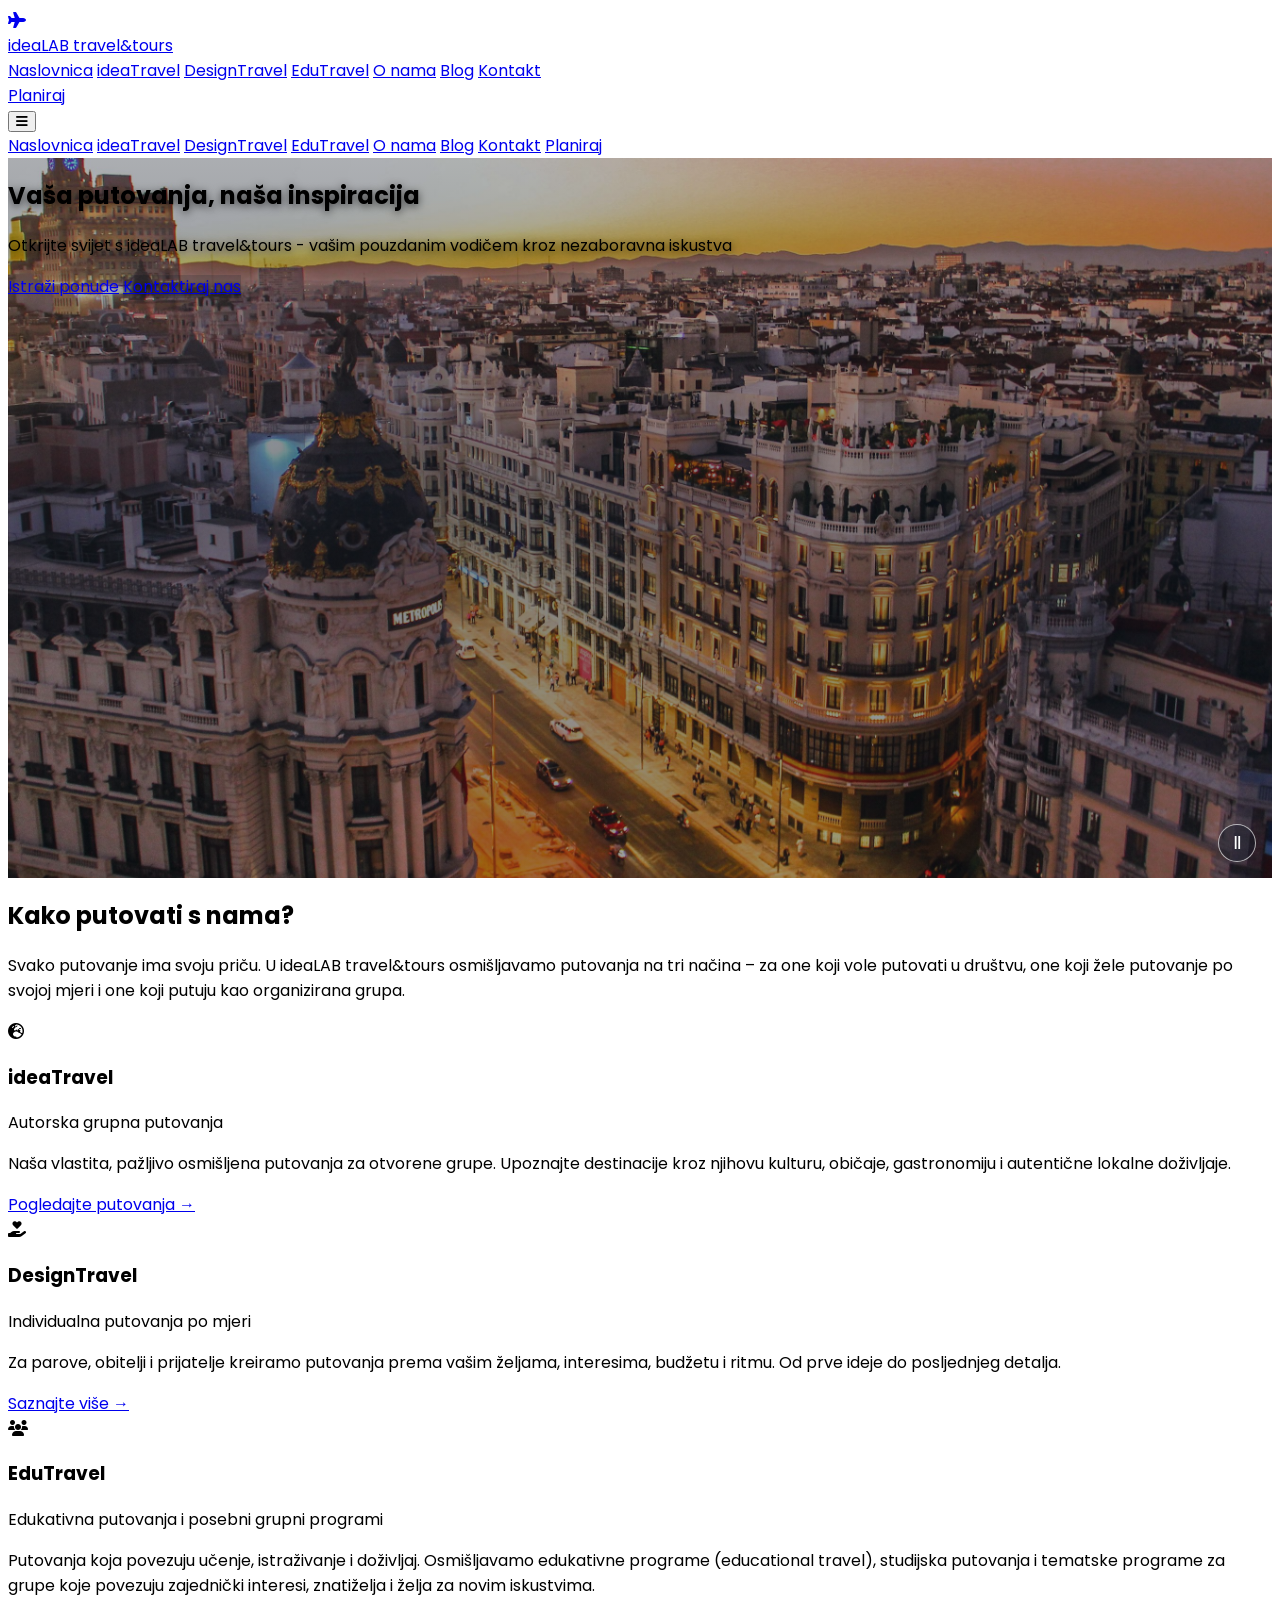
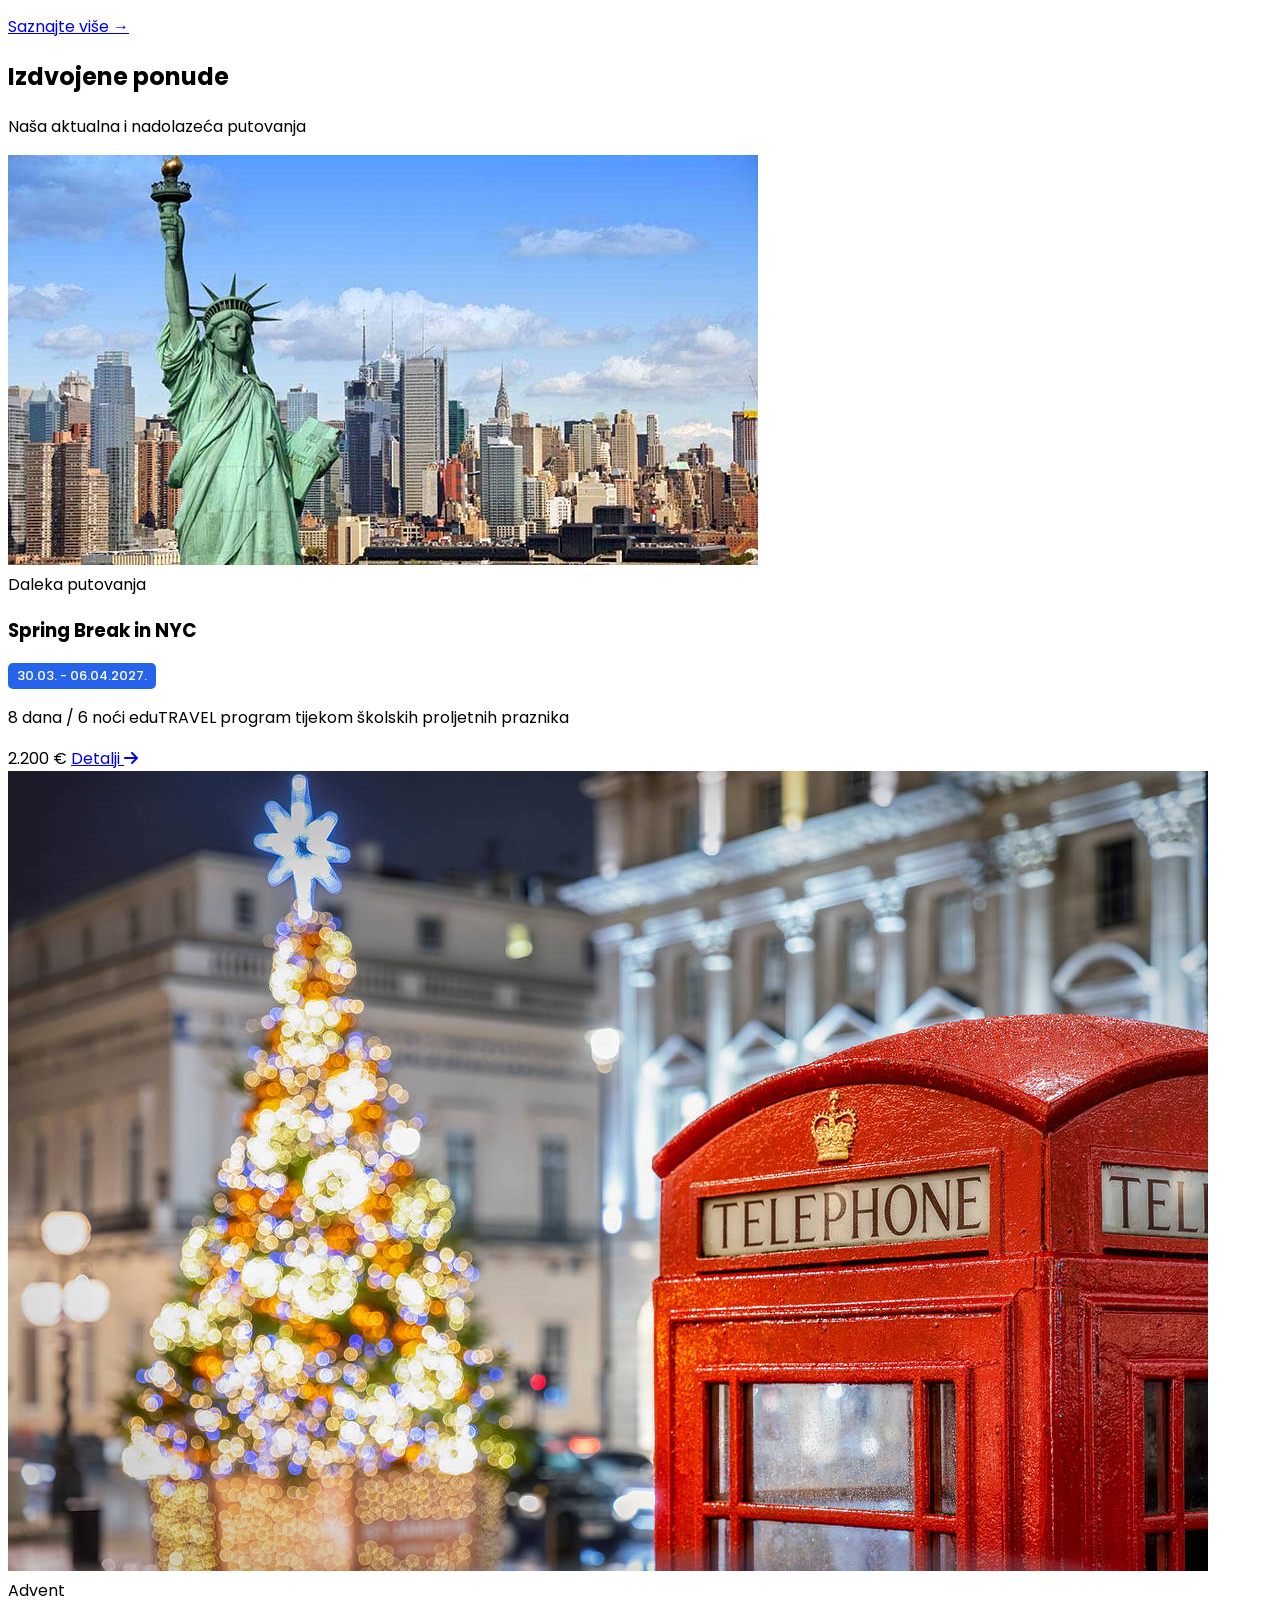
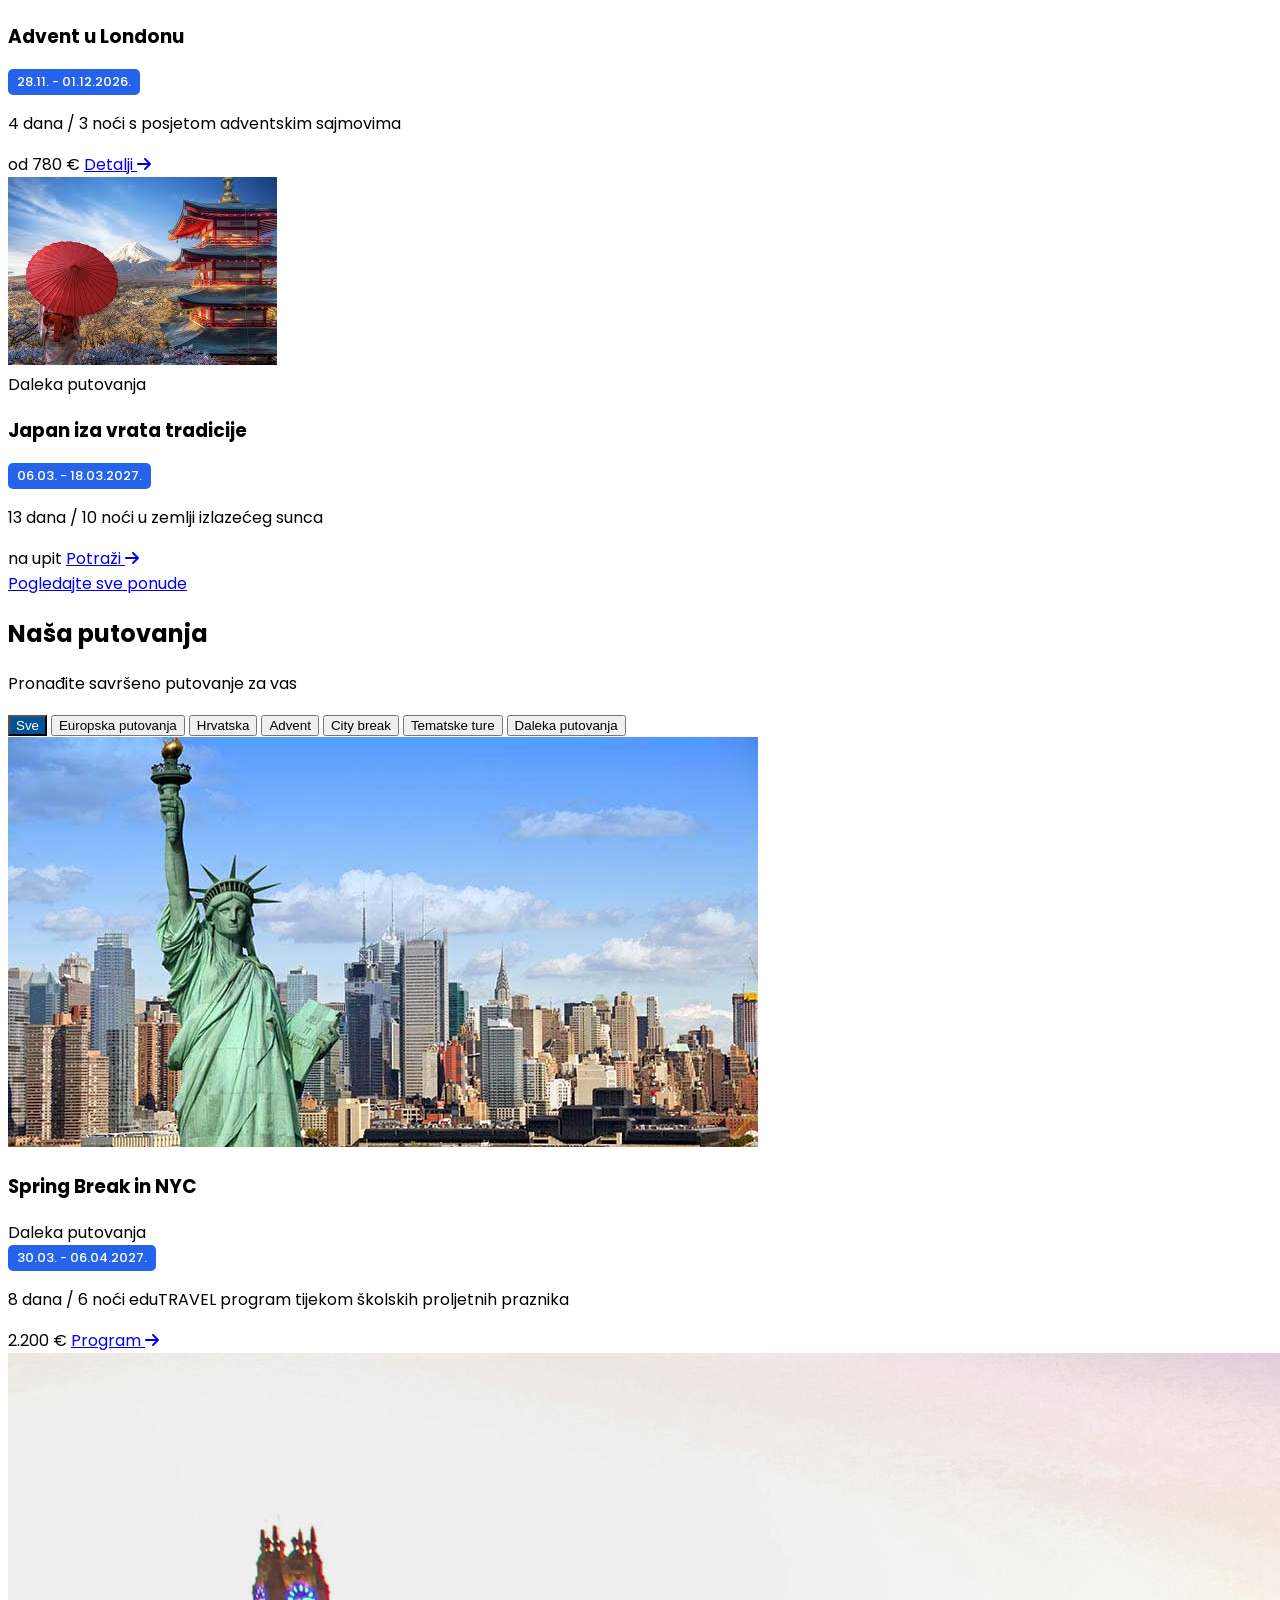
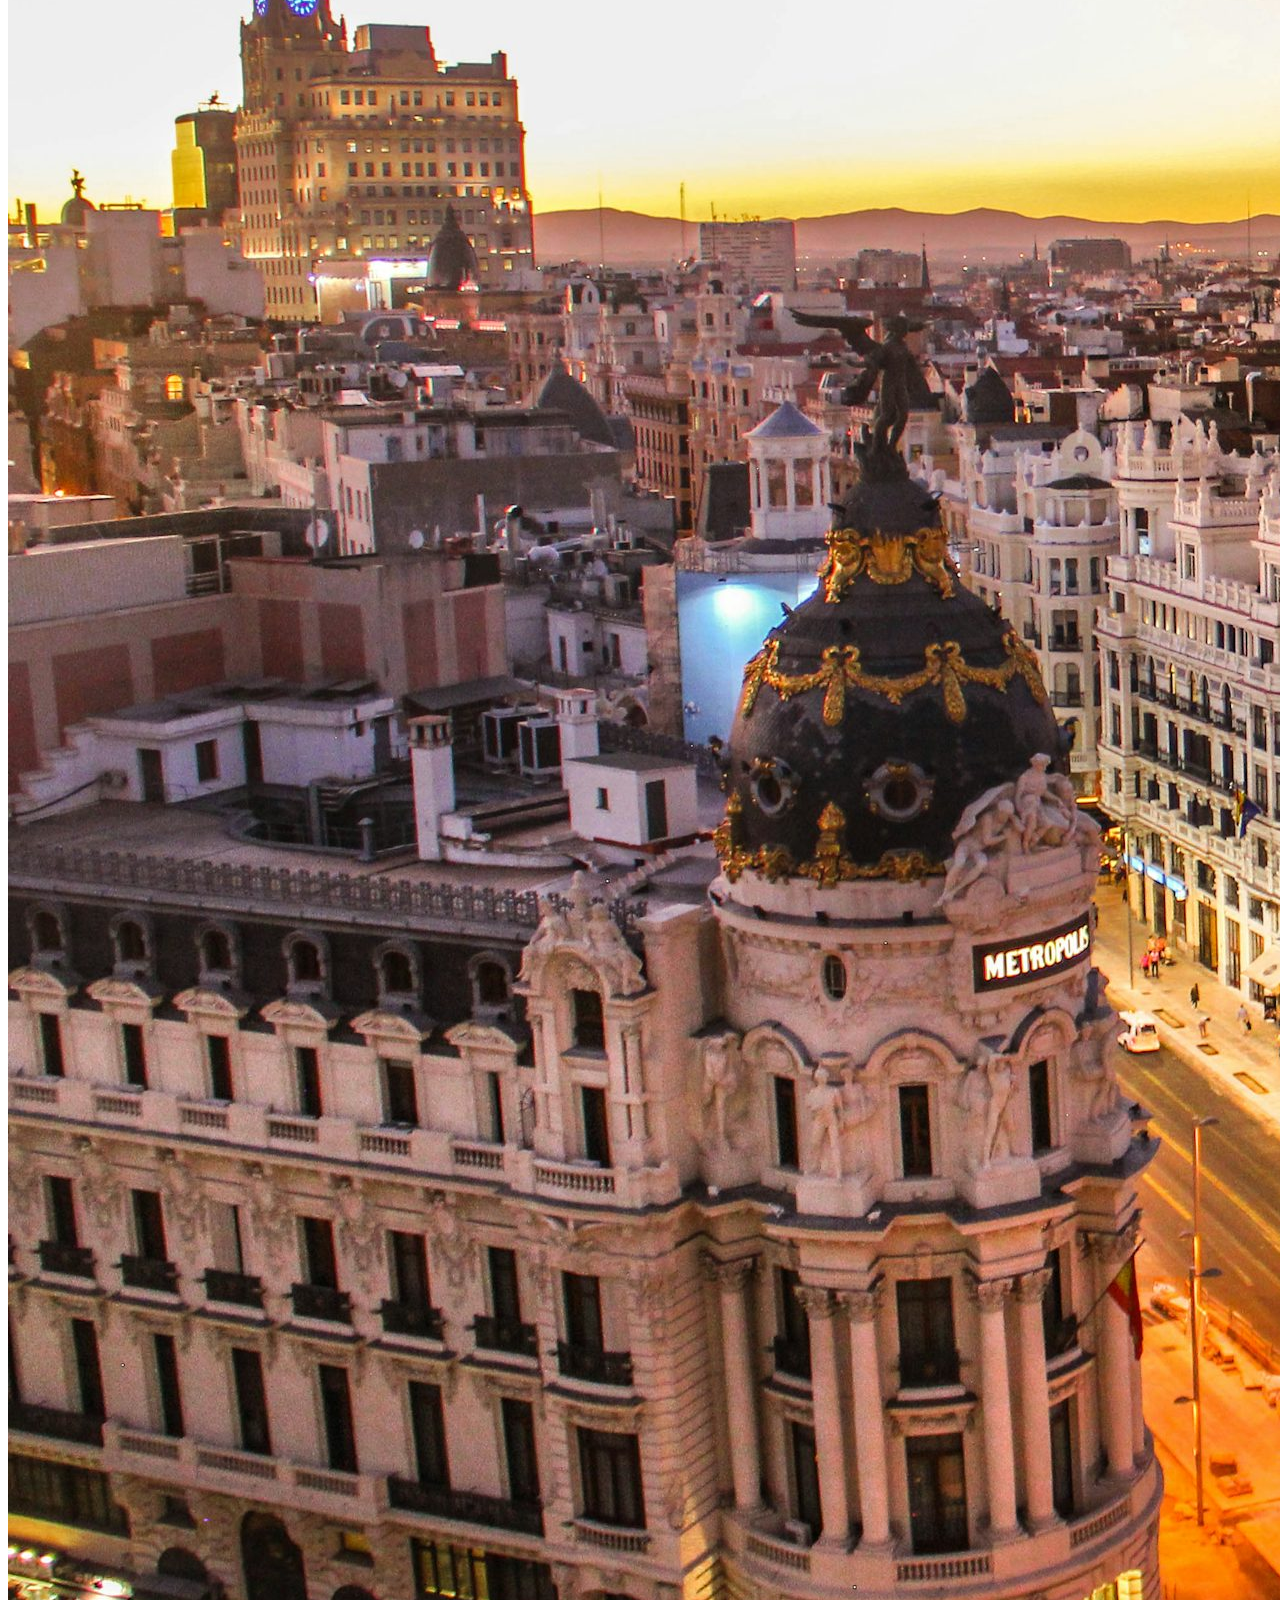
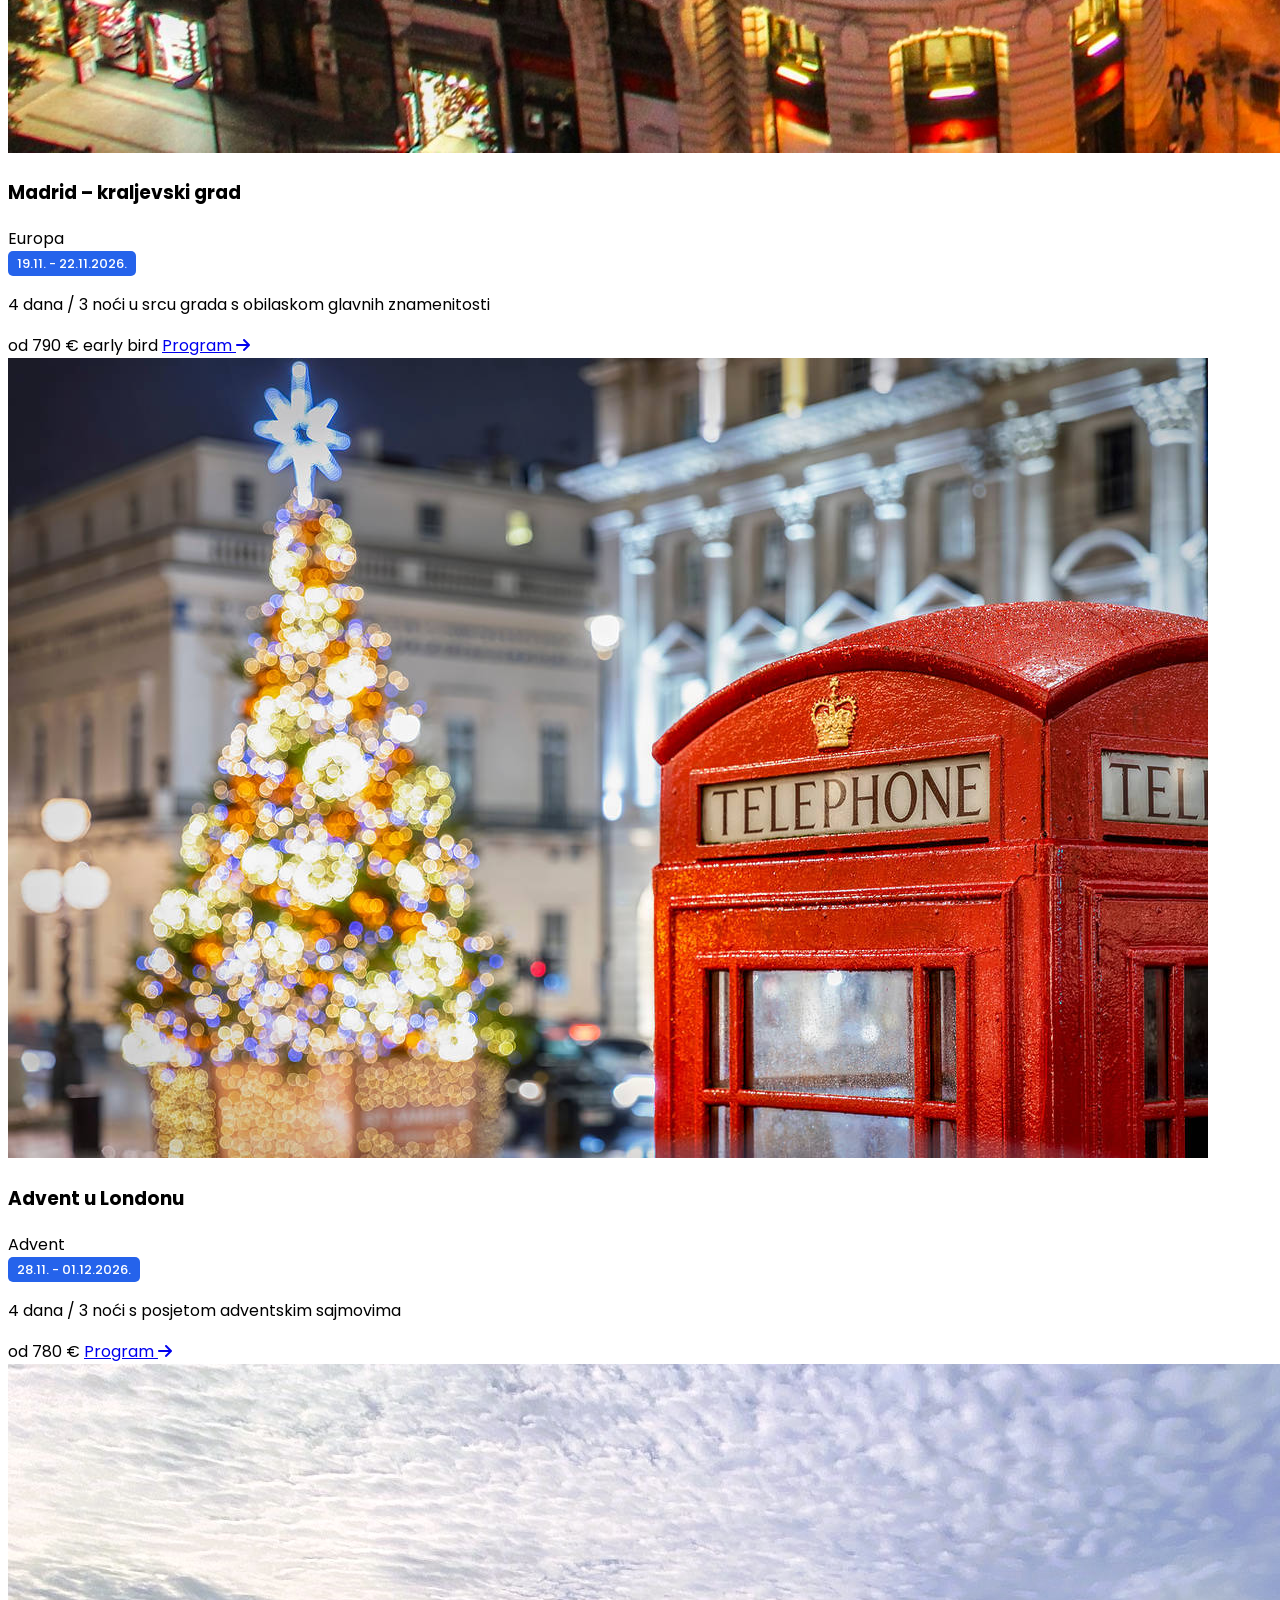
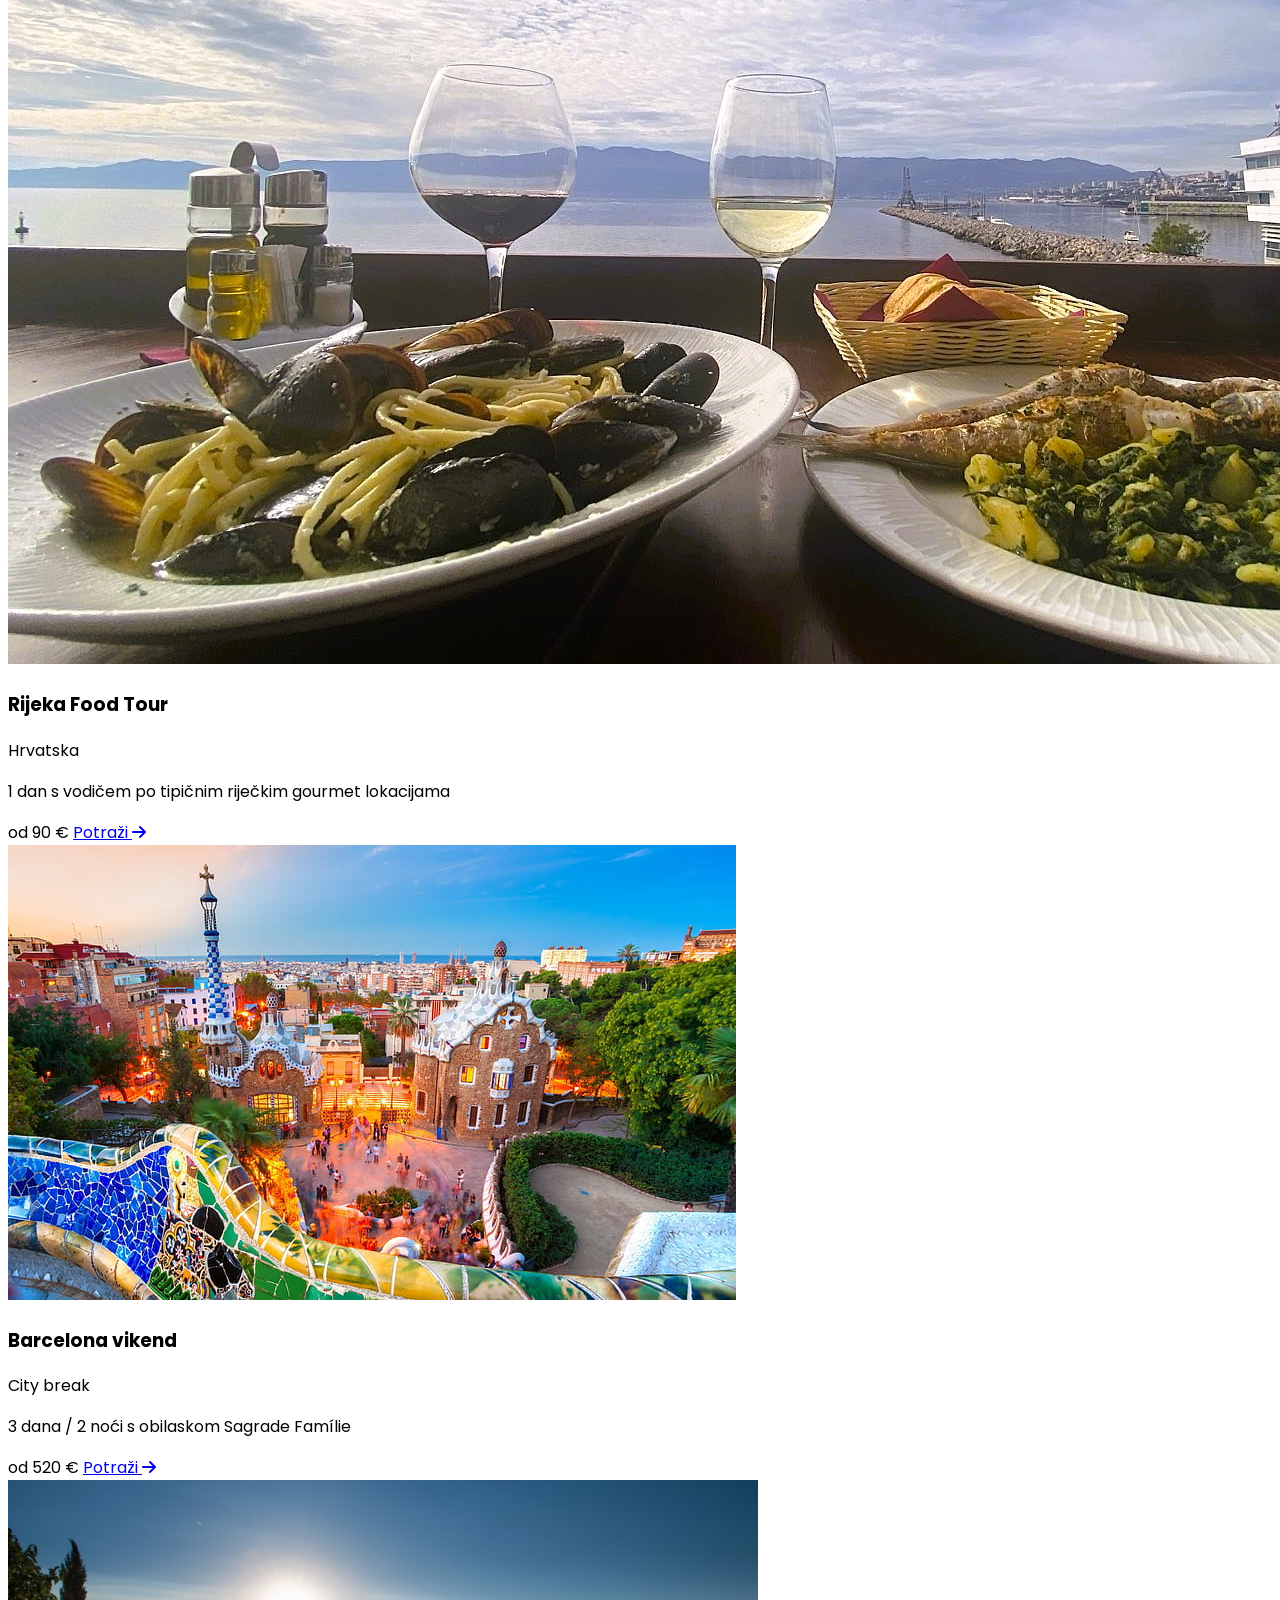
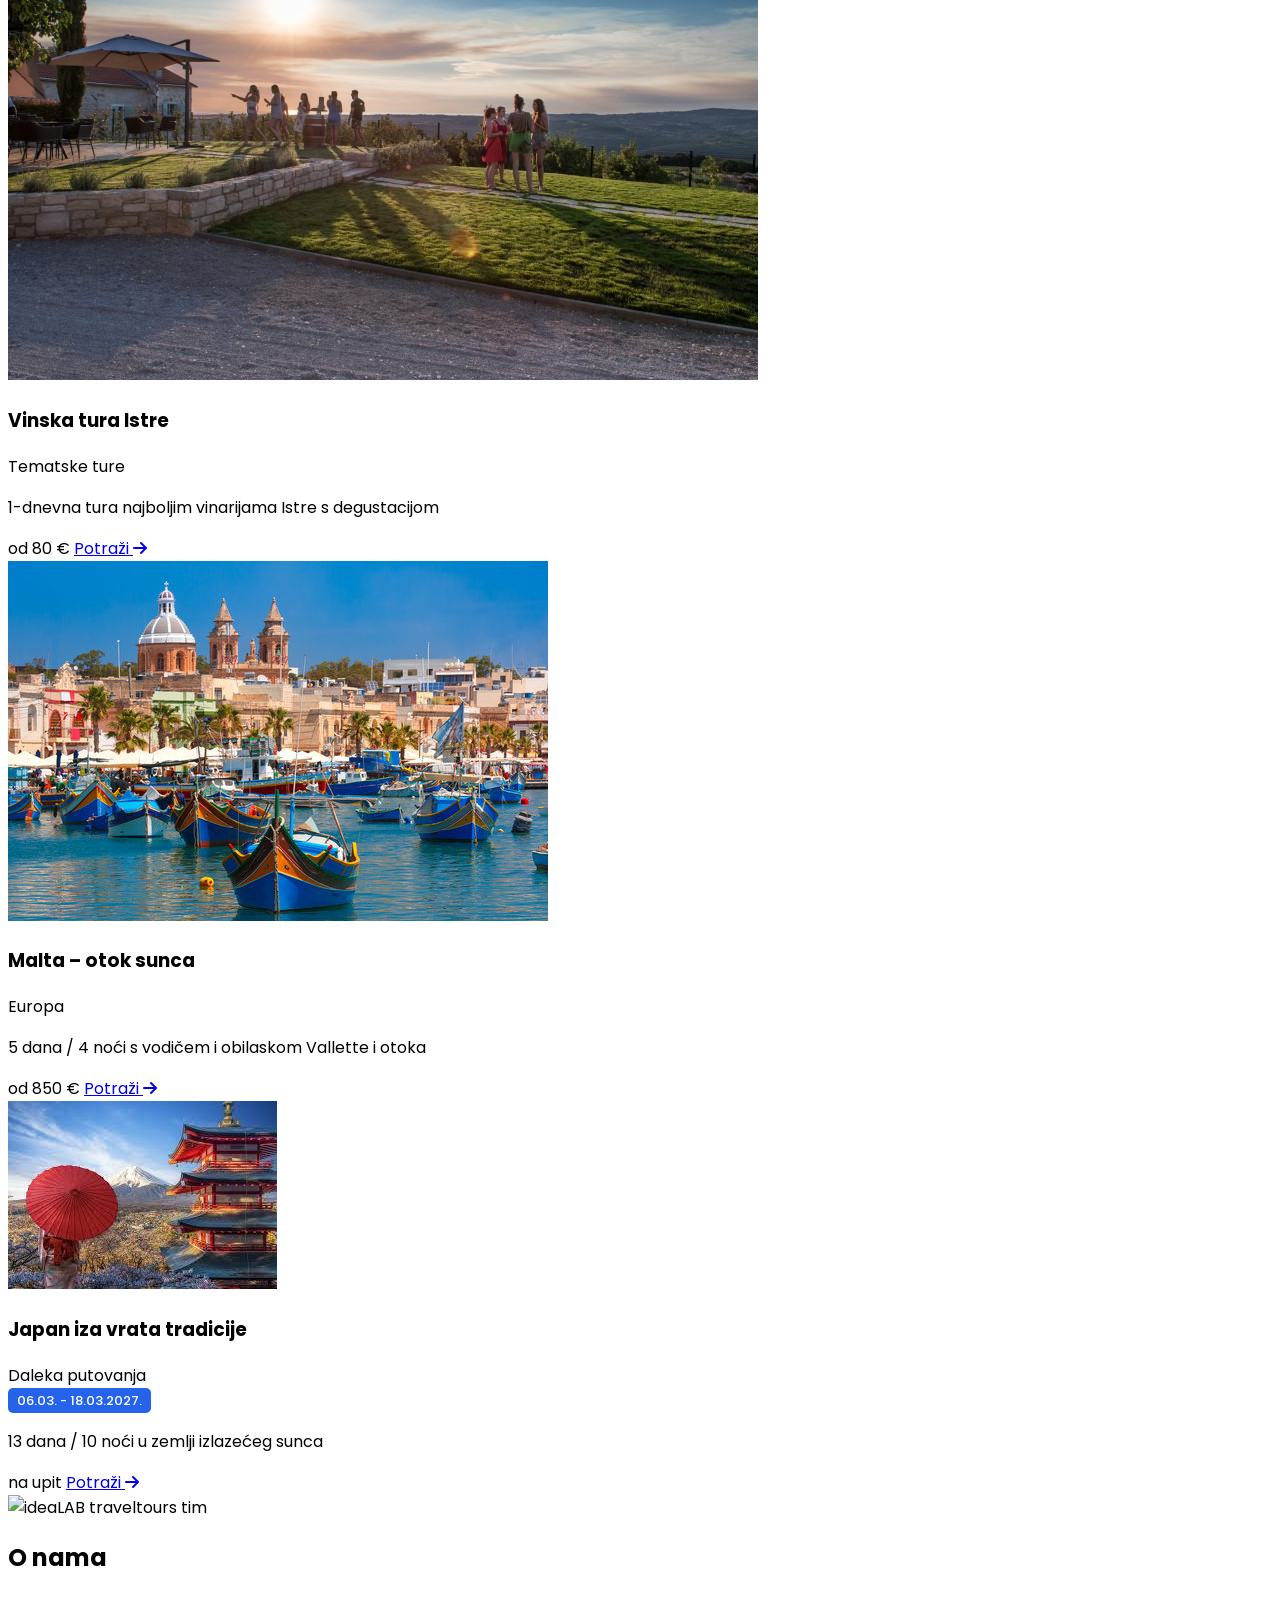
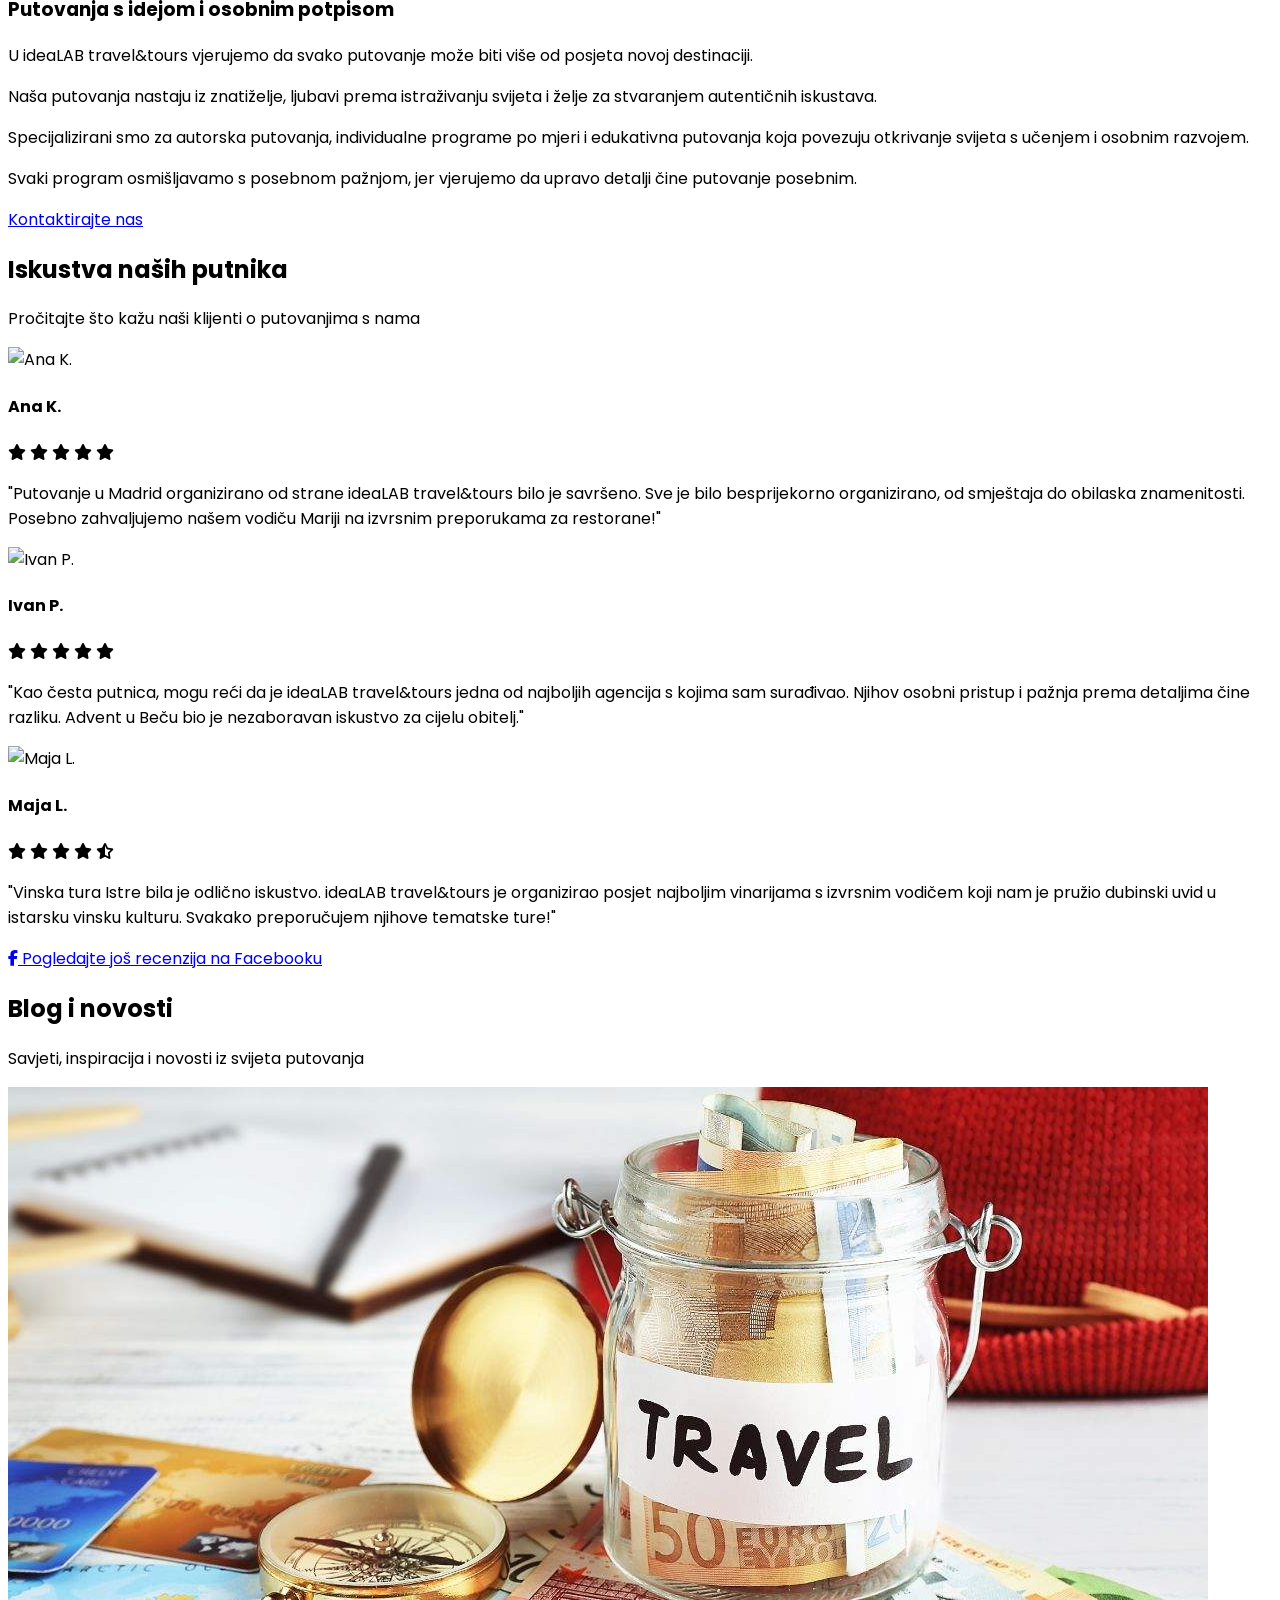
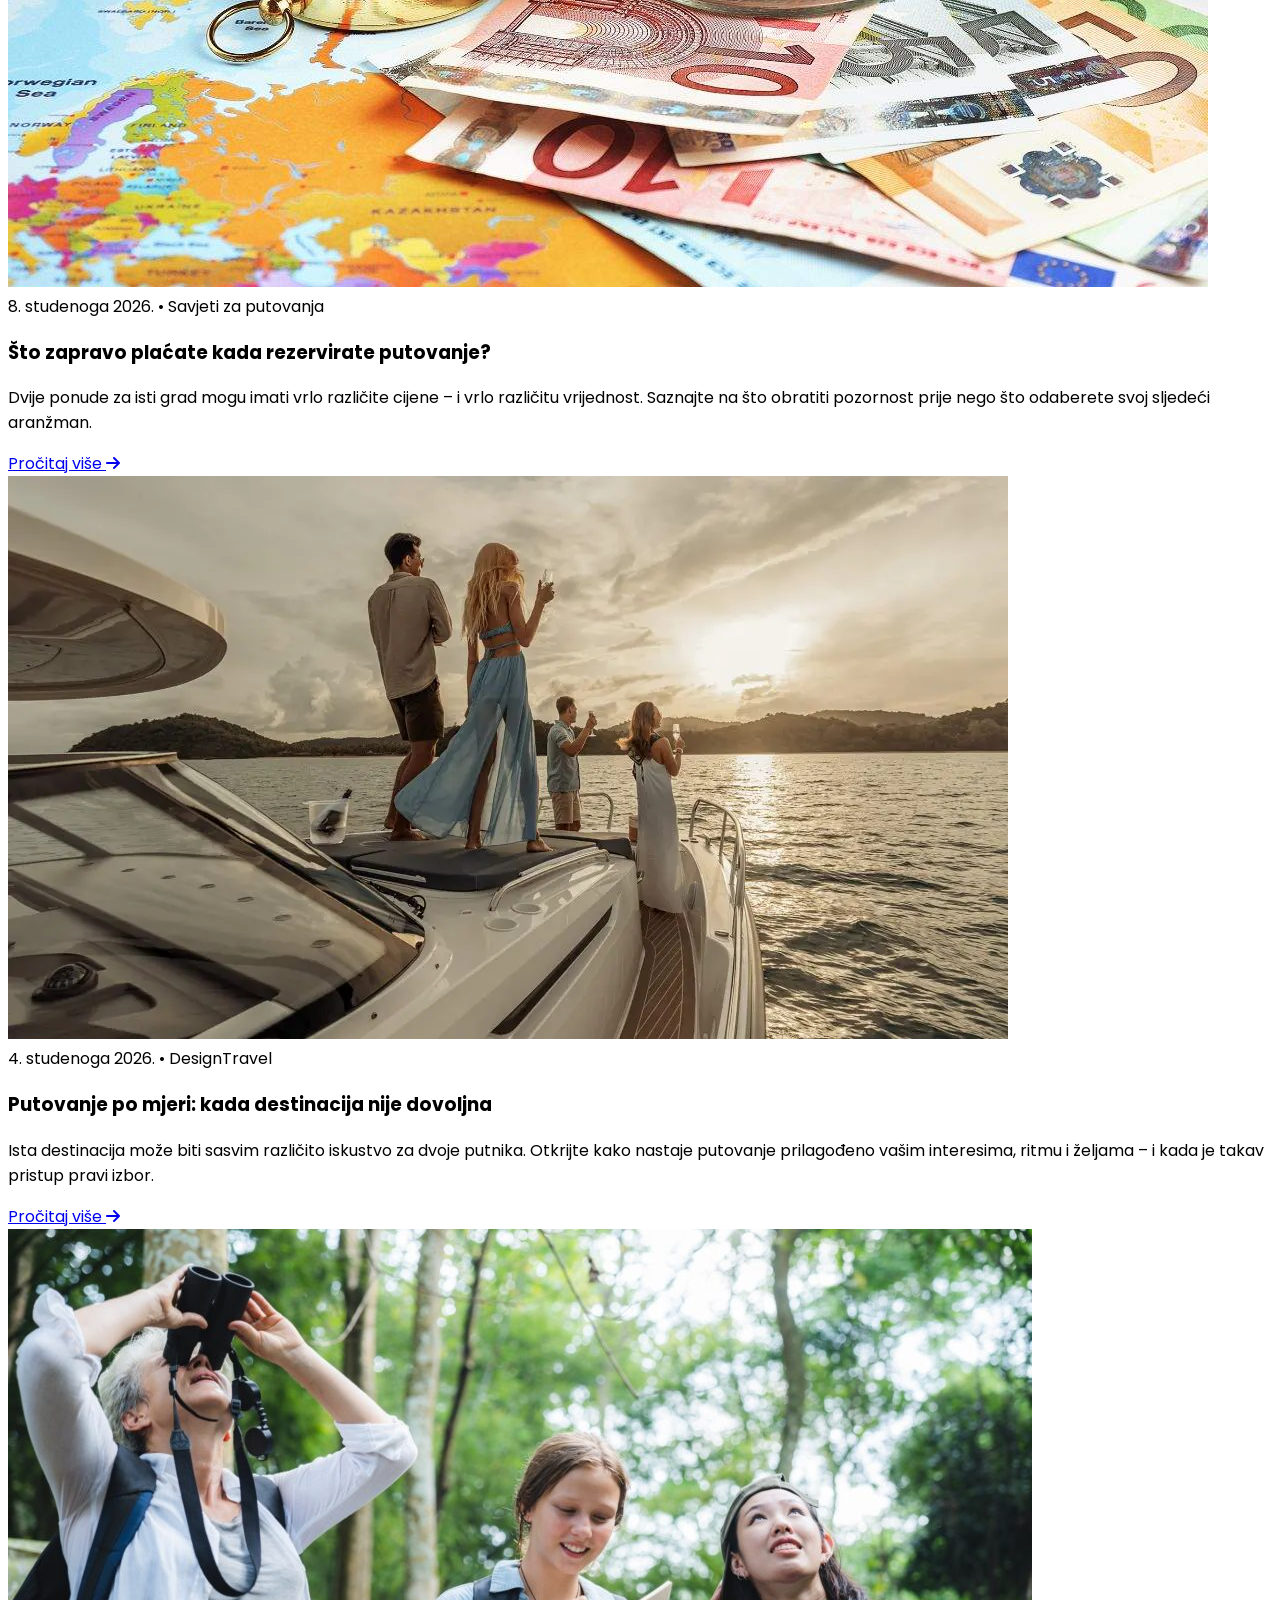
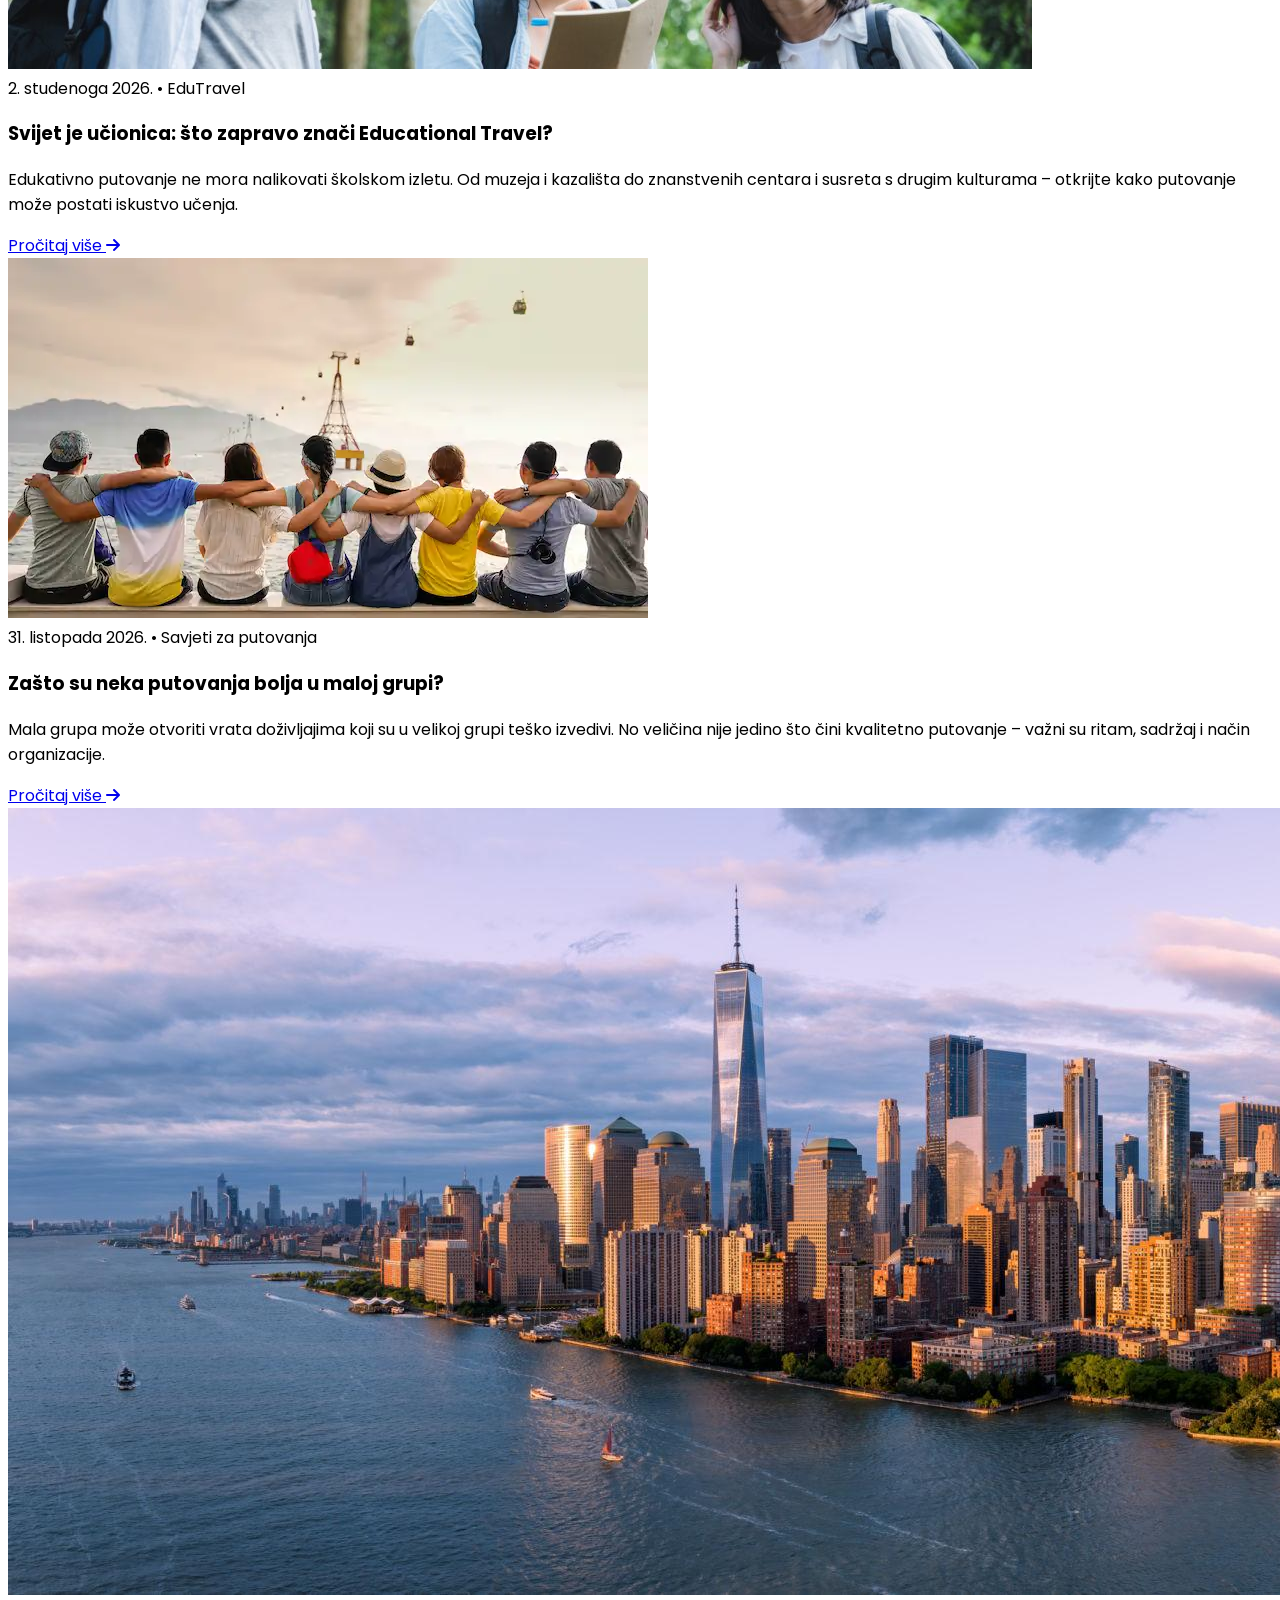
==== commit 1324439d: "Blog 6 najnovijih clanaka i prikaz svih clanaka" ====
--- a/index.html
+++ b/index.html
@@ -378,10 +378,10 @@
 </div>
 </div></template>
             <noscript><p class="text-gray-600 mt-4">Za prikaz aktualnog sadržaja omogućite JavaScript ili nam se javite na <a href="mailto:info@idealab.hr">info@idealab.hr</a>.</p></noscript>
-            <div class="text-center mt-12">
-                <a href="#blog" class="inline-block bg-blue-600 text-white px-6 py-3 rounded-lg font-medium hover:bg-blue-700 transition" hidden>
-                    Pogledajte sve članke
-                </a>
+            <div id="blog-more-wrap" class="text-center mt-12" hidden>
+                <button type="button" id="blog-more" aria-controls="blog-grid" aria-expanded="false" class="inline-block bg-blue-600 text-white px-6 py-3 rounded-lg font-medium hover:bg-blue-700 transition">
+                    Pogledaj sve članke
+                </button>
             </div>
         </div>
     </section>
@@ -675,7 +675,7 @@
             });
         });
     </script>
-<script src="putovanja.js?v=aktualno3" defer></script>
+<script src="putovanja.js?v=blog6datum1" defer></script>
 <script src="naslovnice.js?v=1" defer></script>
 <script src="obrasci.js?v=turnstile1" defer></script>
 </body>
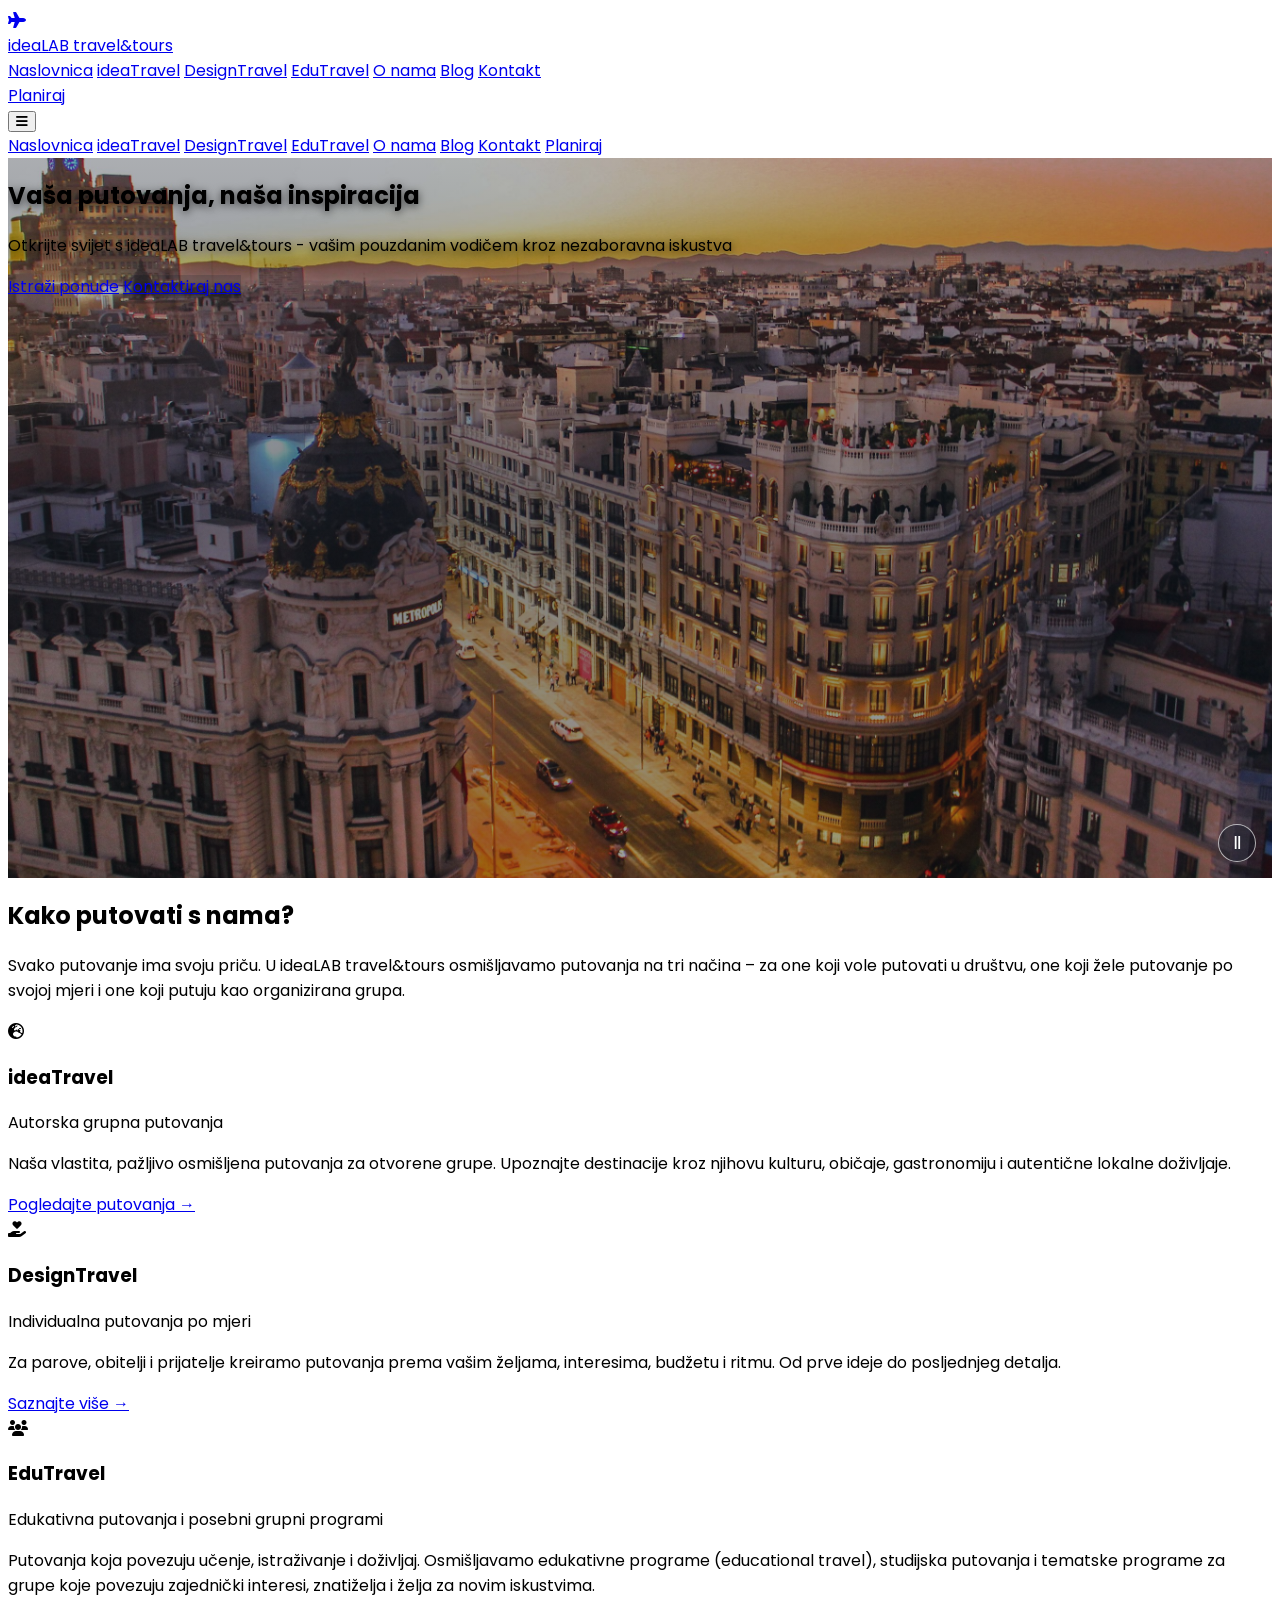
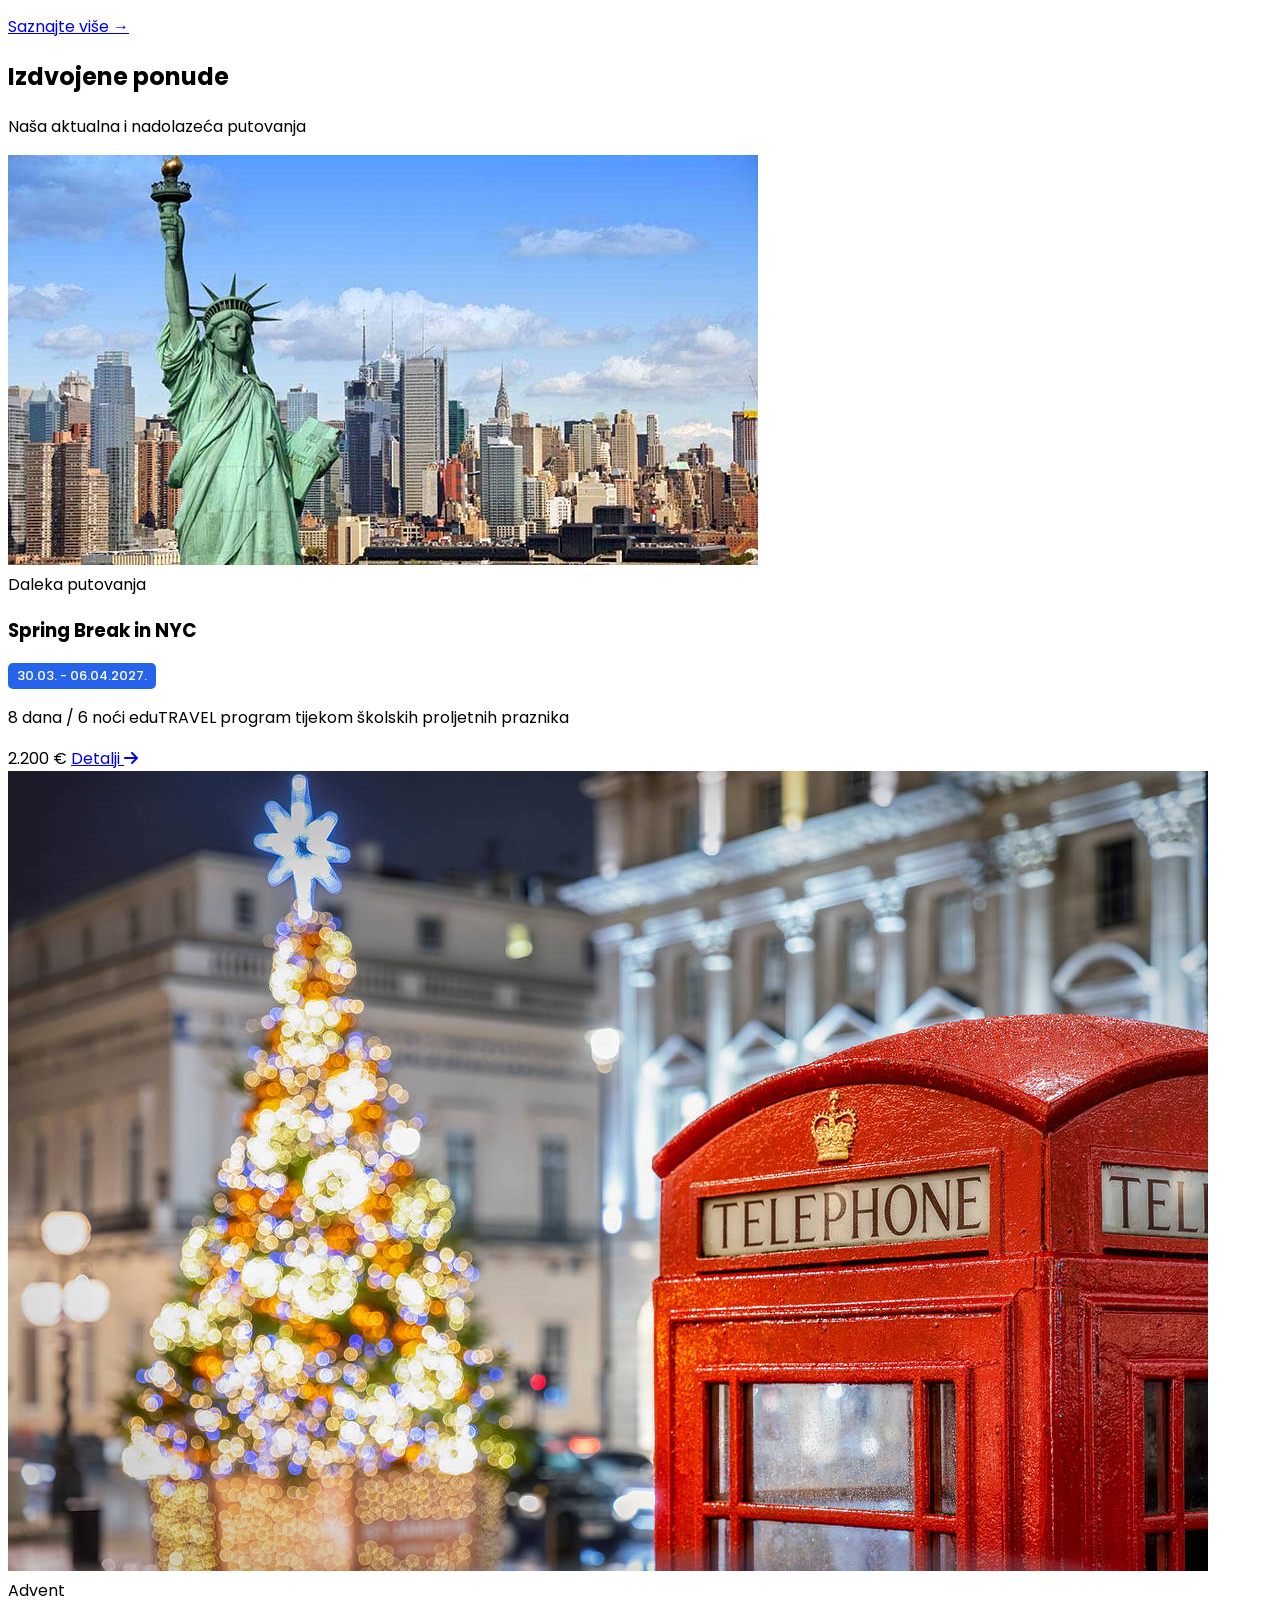
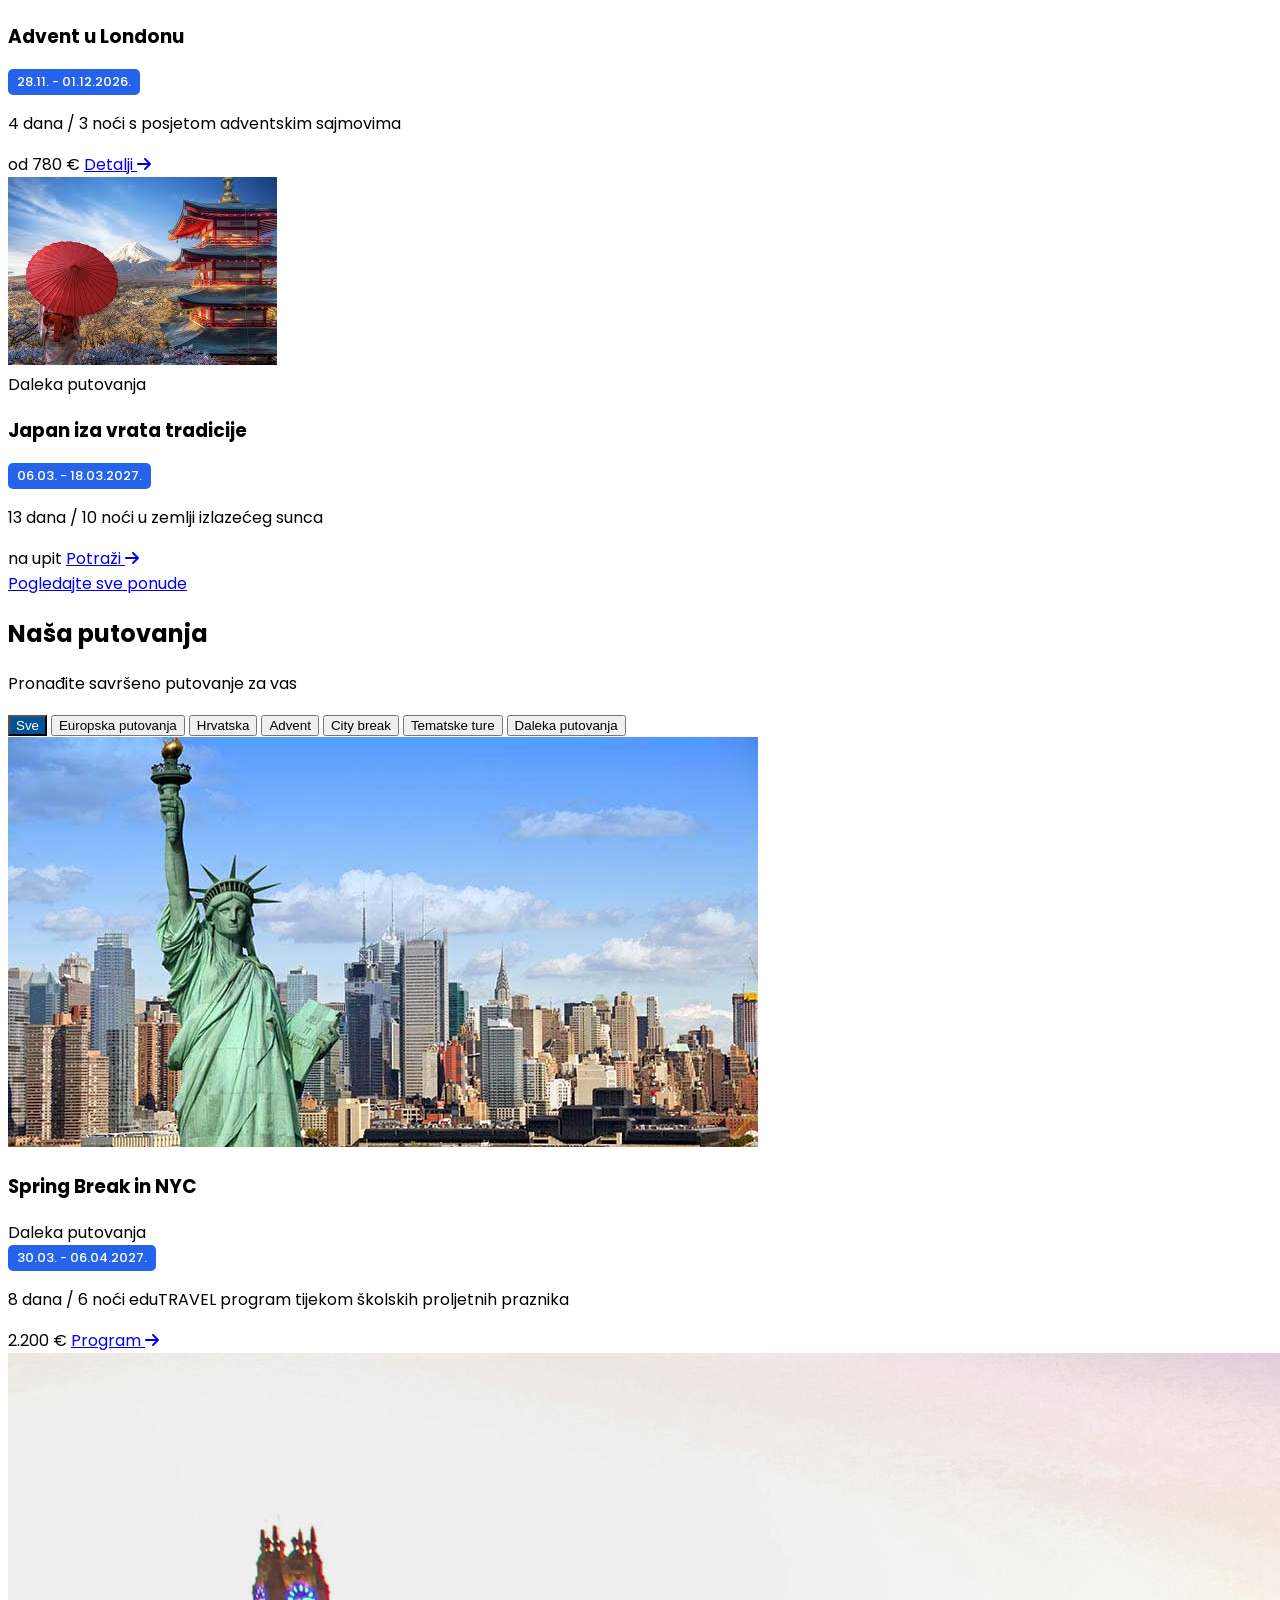
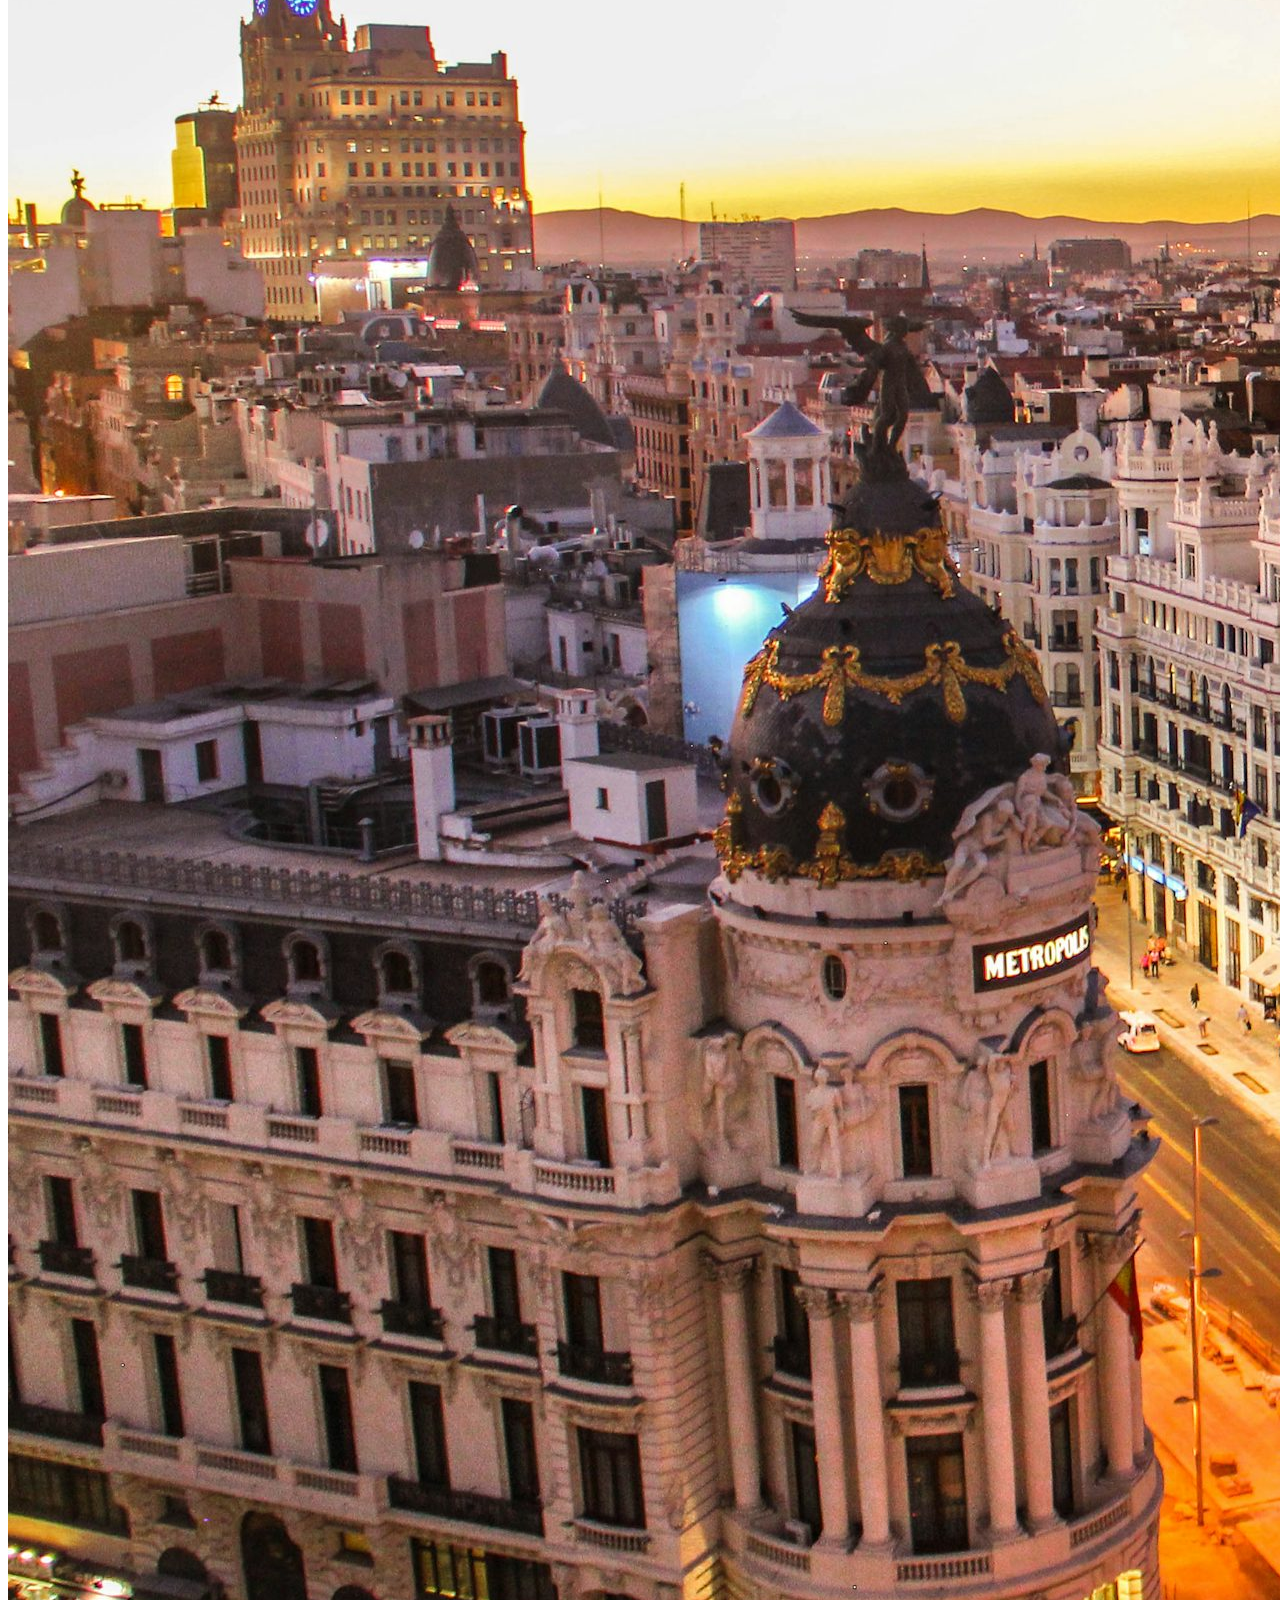
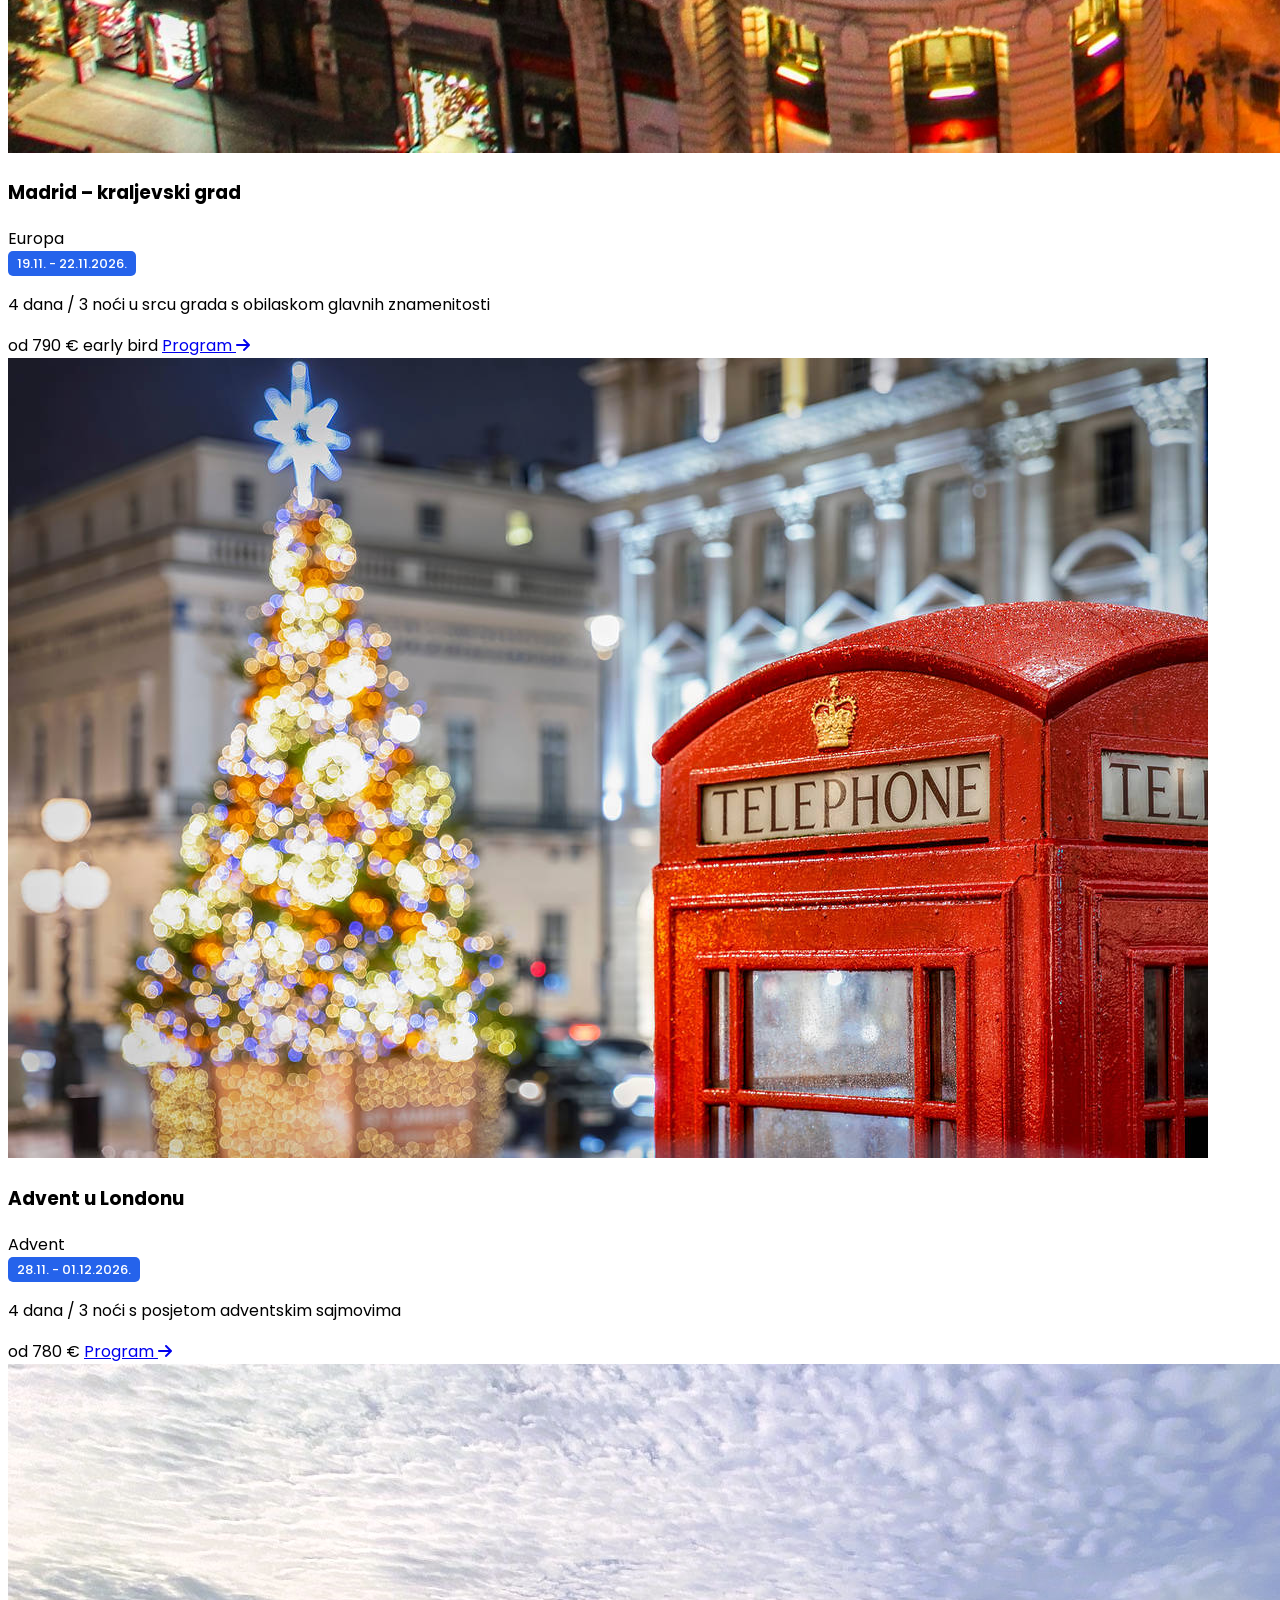
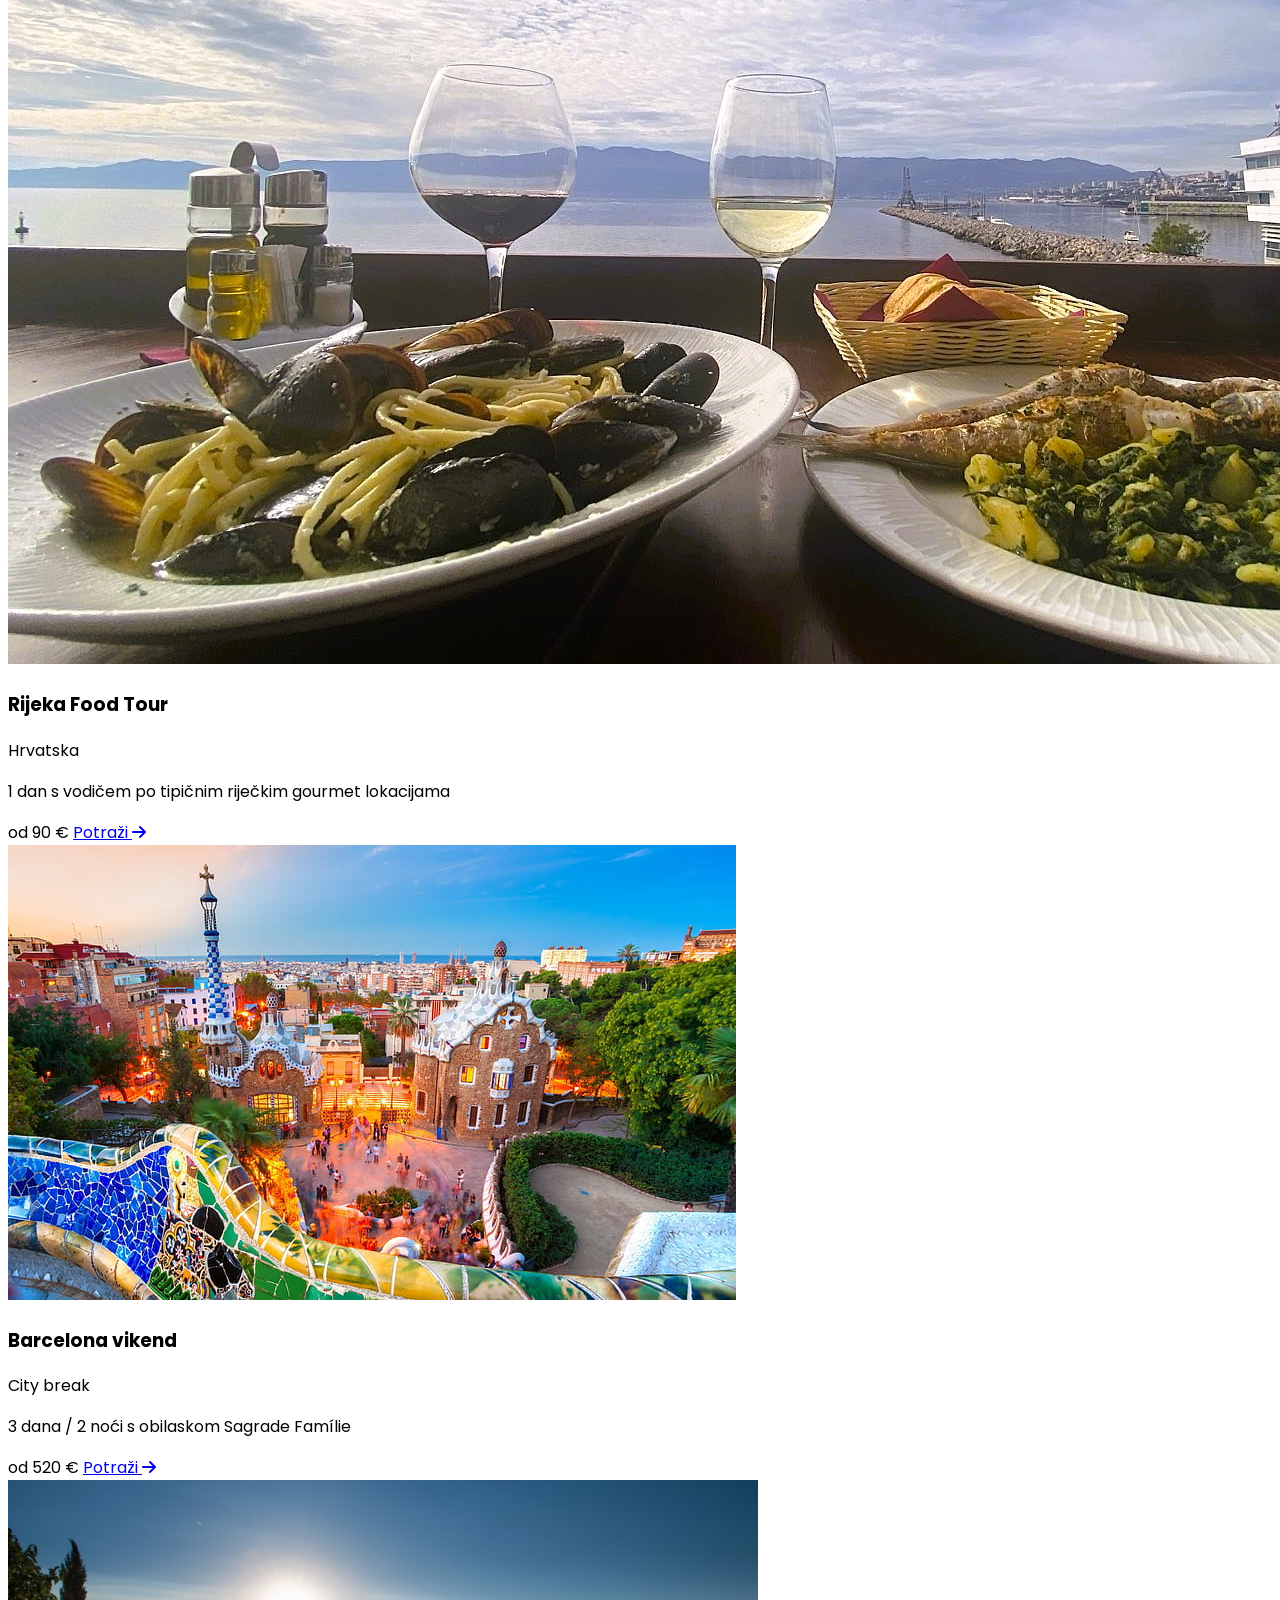
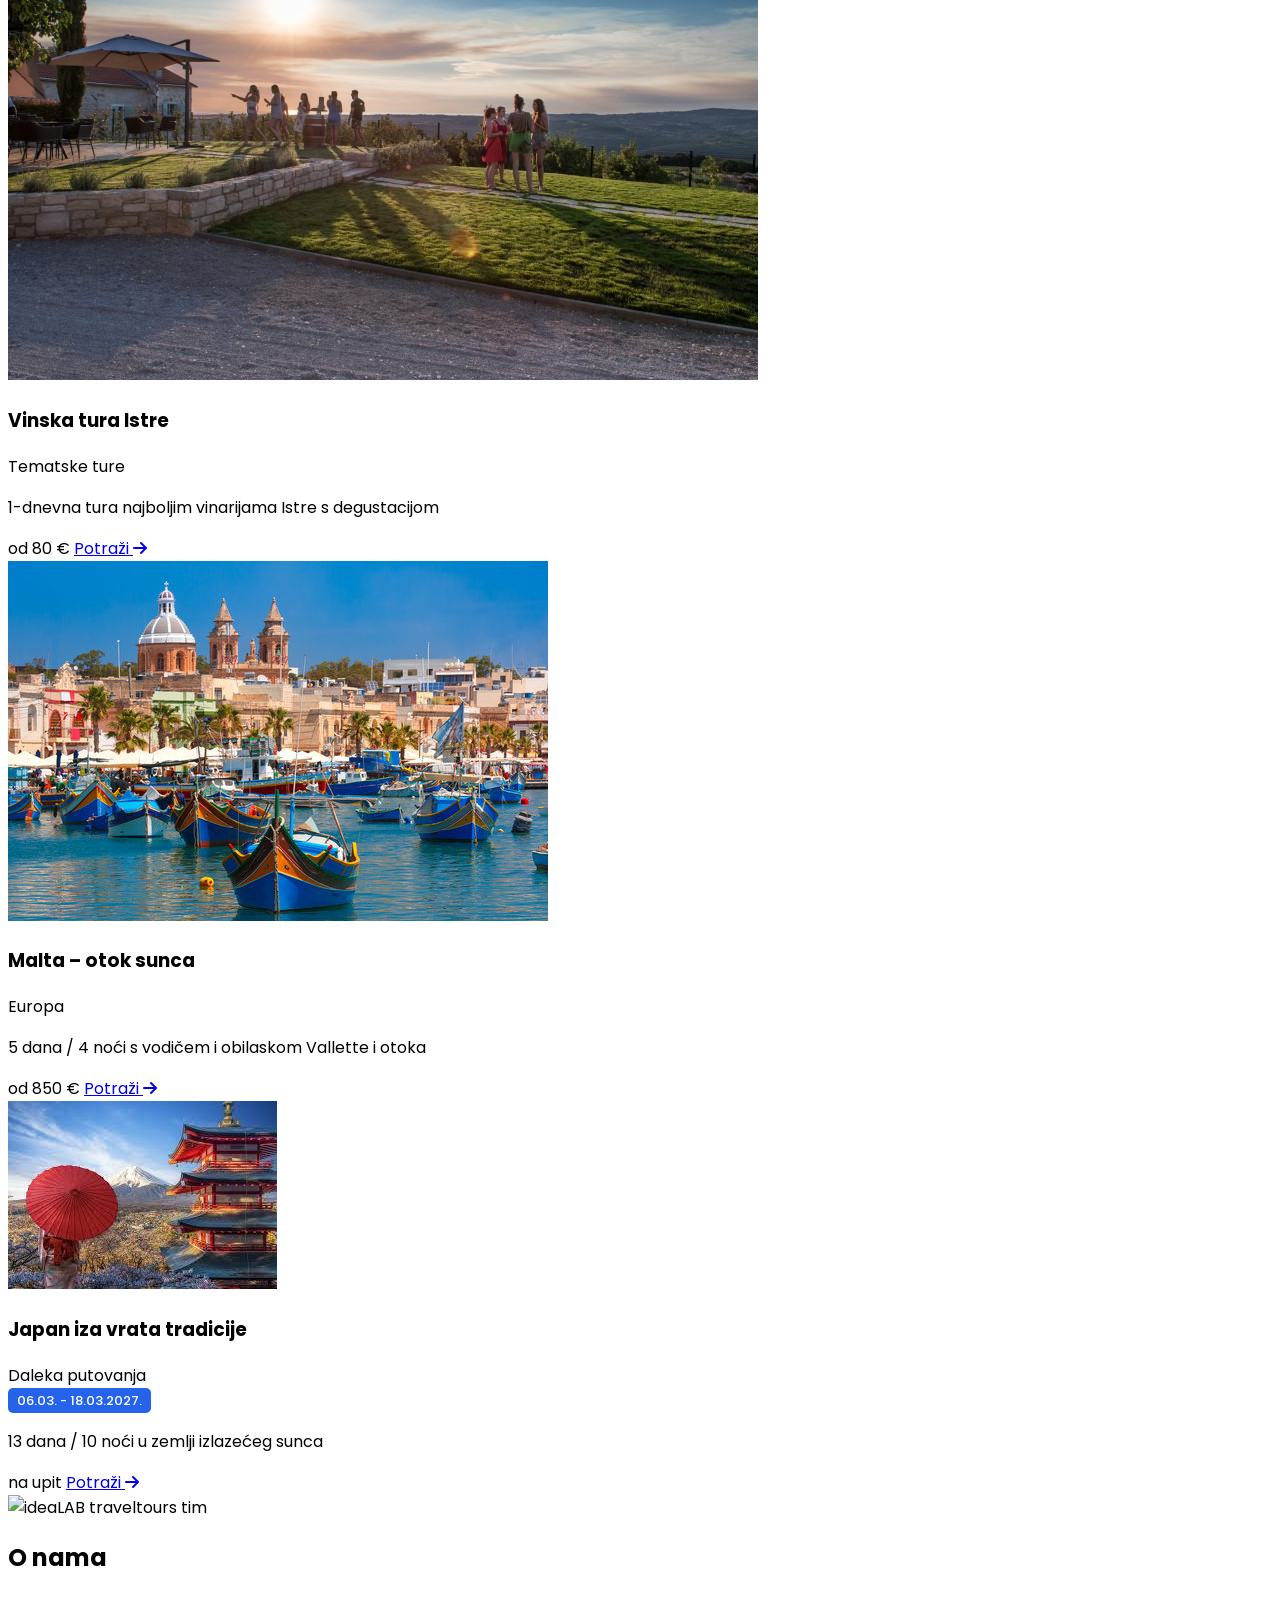
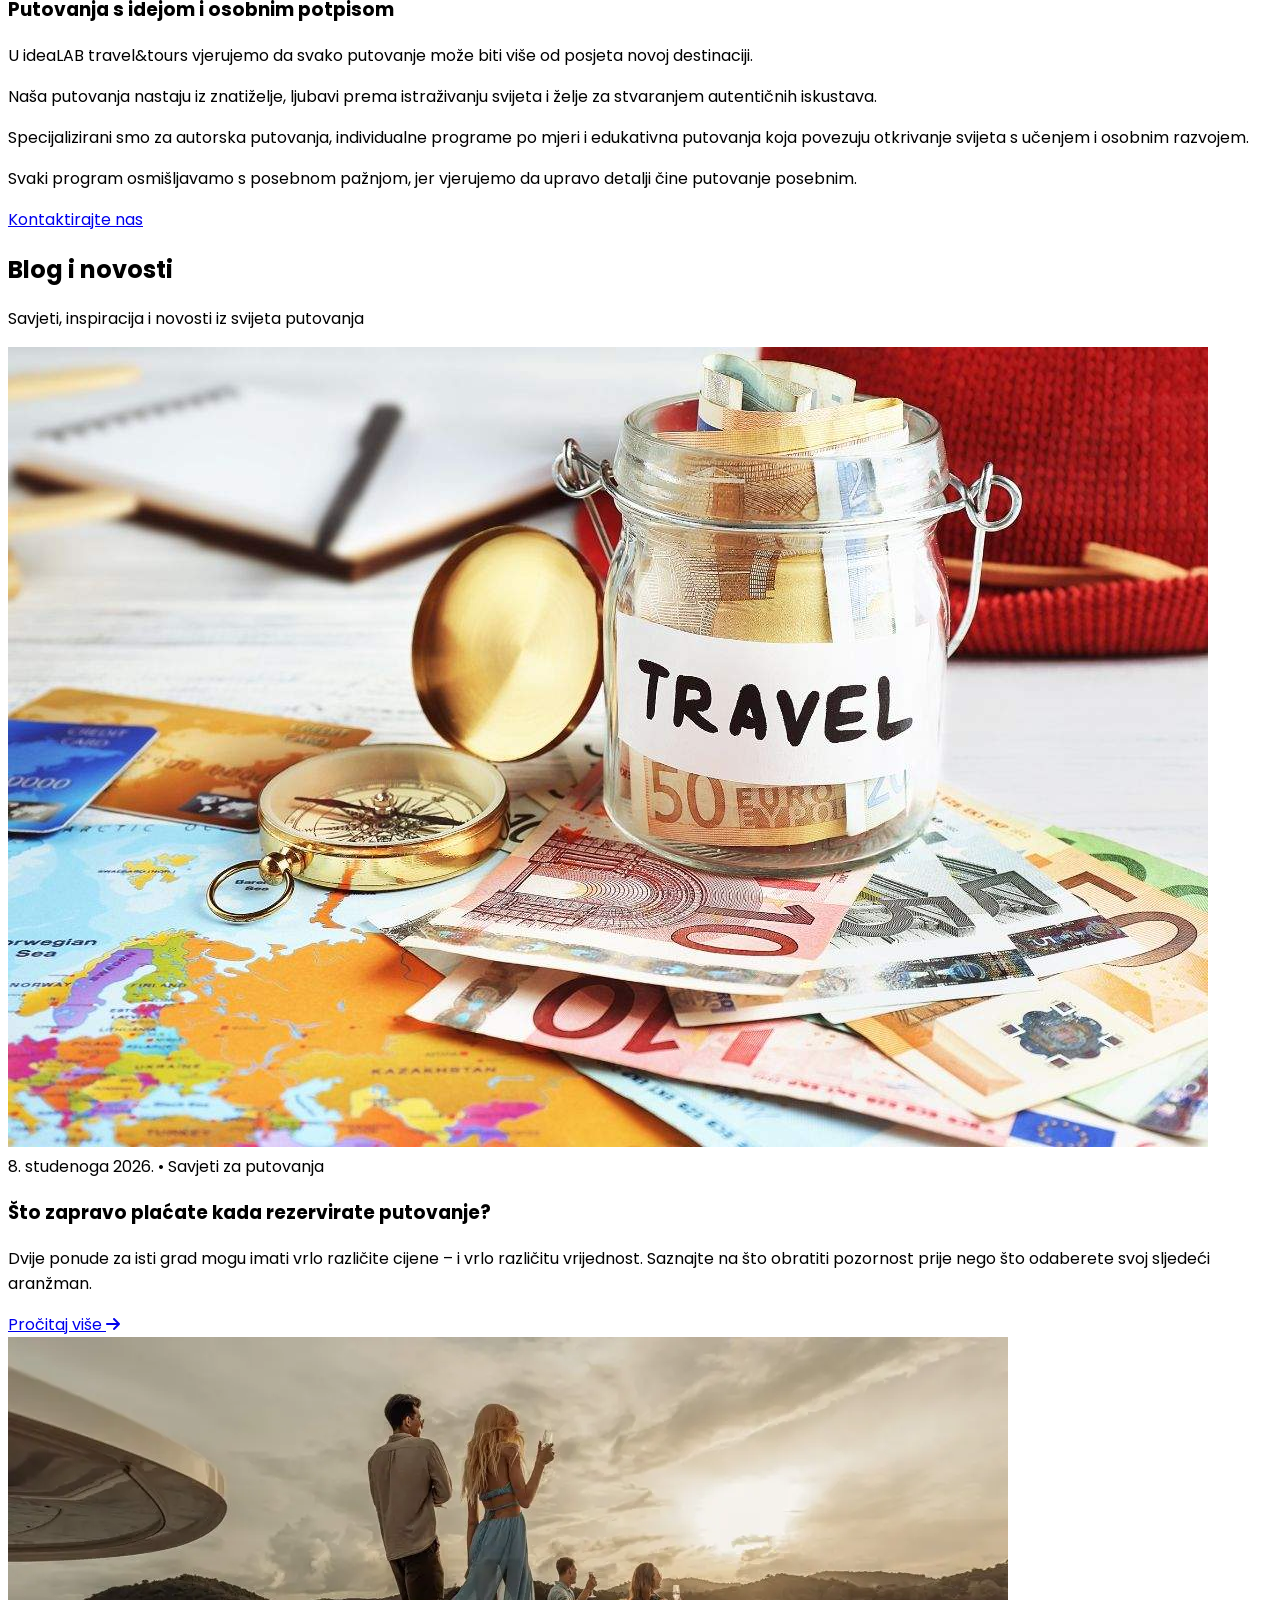
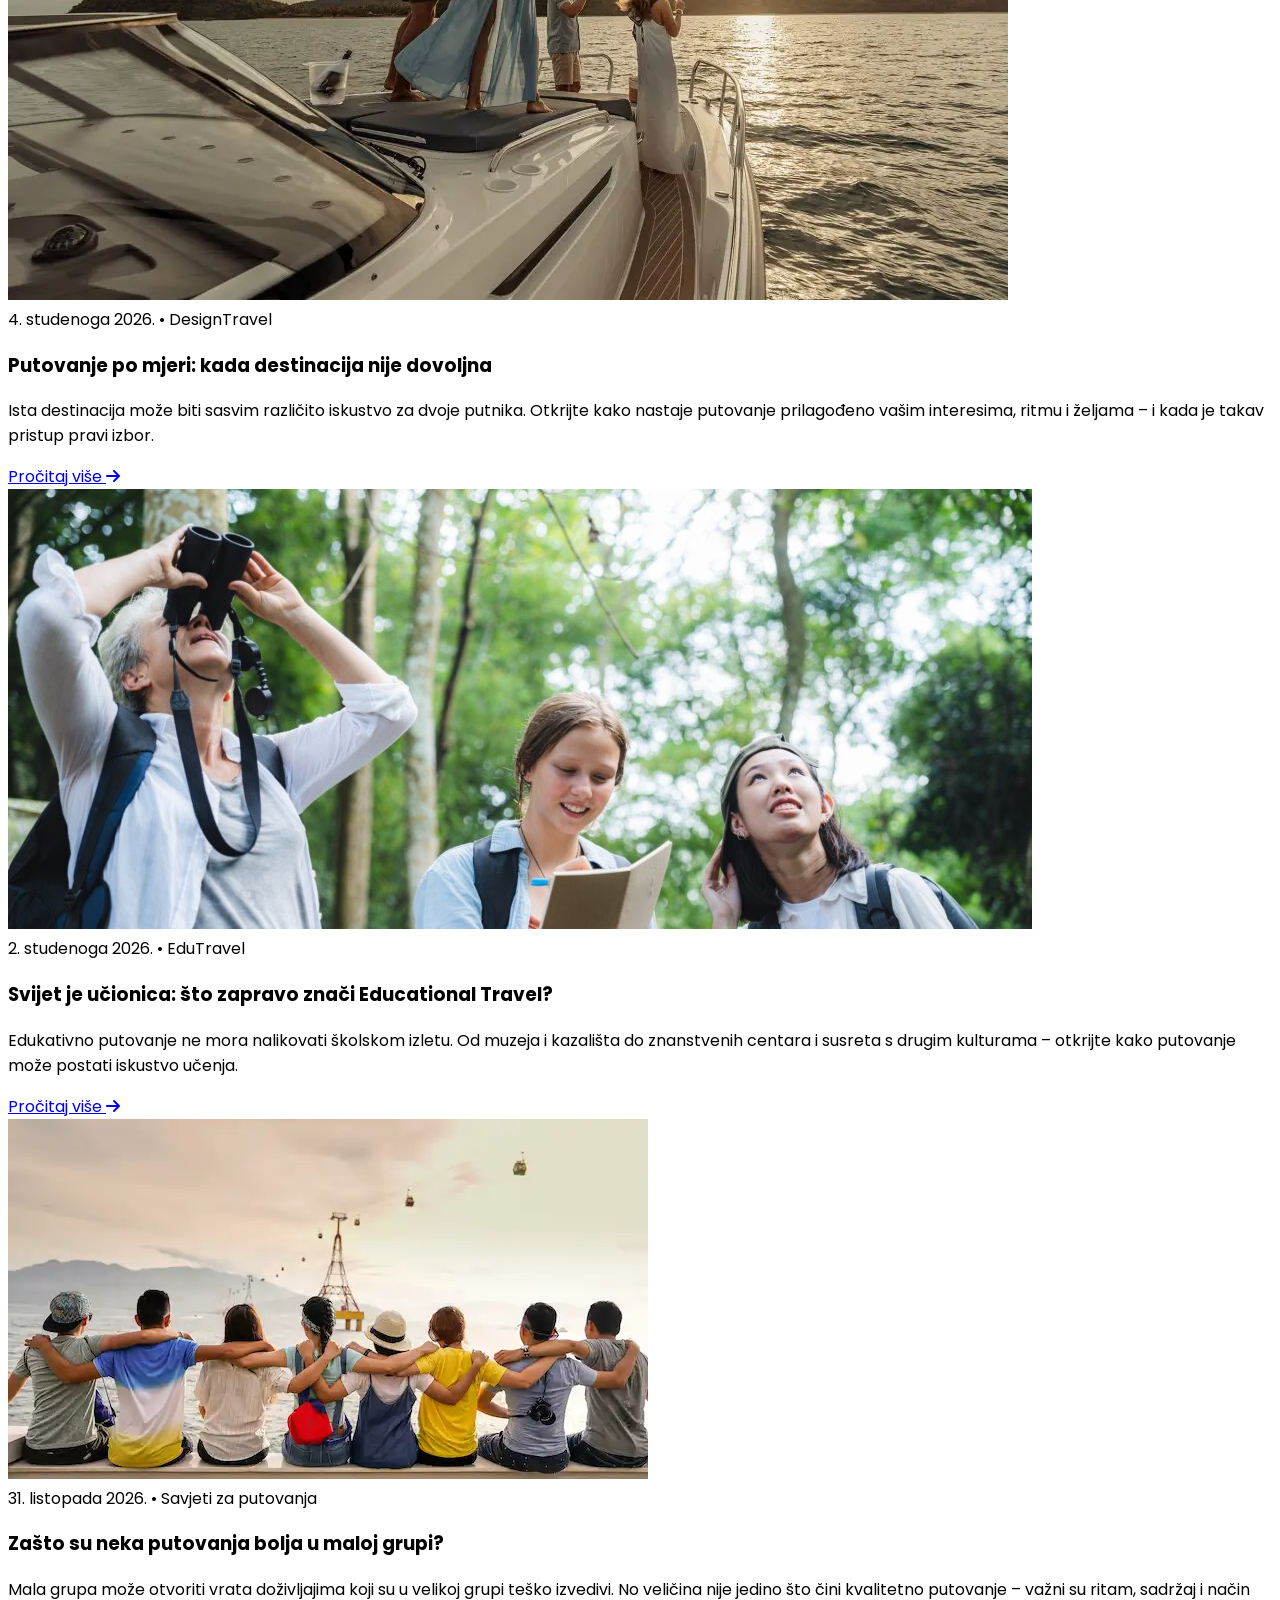
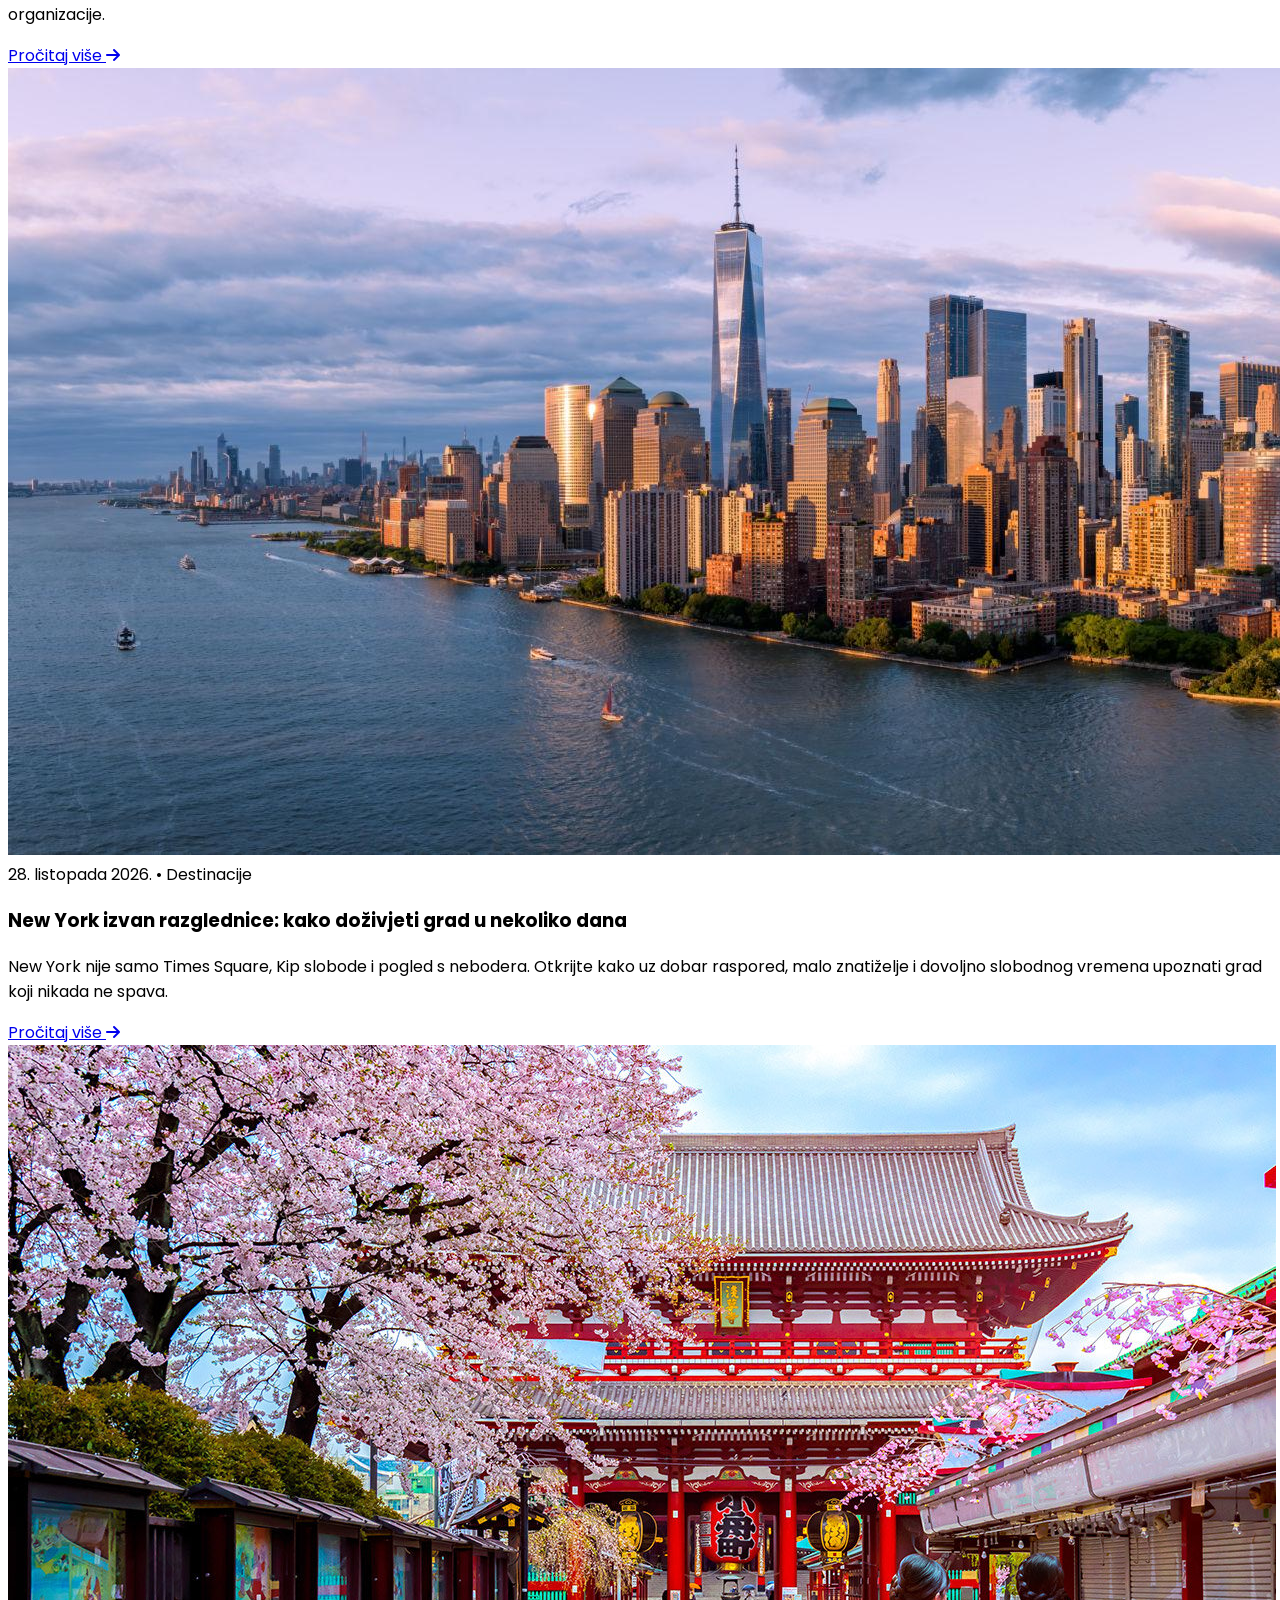
==== commit b657ad16: "Politika privatnosti, GDPR obavijesti i newsletter" ====
--- a/index.html
+++ b/index.html
@@ -78,6 +78,7 @@
 .idealab-form-status.error{background:#fff5f5;border-color:#fecaca;color:#991b1b}
 form[data-idealab-form] button:disabled{opacity:.65;cursor:wait}
 </style>
+<link rel="stylesheet" href="footer.css?v=1">
 </head>
 <body class="bg-gray-50">
     <!-- Header/Navigation -->
@@ -275,84 +276,7 @@
         </div>
     </section>
 
-    <!-- Testimonials Section -->
-    <section class="py-16 bg-white">
-        <div class="container mx-auto px-4">
-            <div class="text-center mb-12">
-                <h2 class="text-3xl md:text-4xl font-bold text-blue-800 mb-4">Iskustva naših putnika</h2>
-                <p class="text-gray-600 max-w-2xl mx-auto">Pročitajte što kažu naši klijenti o putovanjima s nama</p>
-            </div>
-            
-            <div class="grid grid-cols-1 md:grid-cols-2 lg:grid-cols-3 gap-8">
-                <!-- Testimonial 1 -->
-                <div class="testimonial-card p-6 rounded-lg shadow-md">
-                    <div class="flex items-center mb-4">
-                        <div class="w-12 h-12 rounded-full overflow-hidden mr-4">
-                            <img src="https://randomuser.me/api/portraits/women/32.jpg" alt="Ana K." class="w-full h-full object-cover">
-                        </div>
-                        <div>
-                            <h4 class="font-bold">Ana K.</h4>
-                            <div class="flex text-yellow-400">
-                                <i class="fas fa-star"></i>
-                                <i class="fas fa-star"></i>
-                                <i class="fas fa-star"></i>
-                                <i class="fas fa-star"></i>
-                                <i class="fas fa-star"></i>
-                            </div>
-                        </div>
-                    </div>
-                    <p class="text-gray-600 italic">"Putovanje u Madrid organizirano od strane ideaLAB travel&tours bilo je savršeno. Sve je bilo besprijekorno organizirano, od smještaja do obilaska znamenitosti. Posebno zahvaljujemo našem vodiču Mariji na izvrsnim preporukama za restorane!"</p>
-                </div>
-                
-                <!-- Testimonial 2 -->
-                <div class="testimonial-card p-6 rounded-lg shadow-md">
-                    <div class="flex items-center mb-4">
-                        <div class="w-12 h-12 rounded-full overflow-hidden mr-4">
-                            <img src="https://randomuser.me/api/portraits/men/45.jpg" alt="Ivan P." class="w-full h-full object-cover">
-                        </div>
-                        <div>
-                            <h4 class="font-bold">Ivan P.</h4>
-                            <div class="flex text-yellow-400">
-                                <i class="fas fa-star"></i>
-                                <i class="fas fa-star"></i>
-                                <i class="fas fa-star"></i>
-                                <i class="fas fa-star"></i>
-                                <i class="fas fa-star"></i>
-                            </div>
-                        </div>
-                    </div>
-                    <p class="text-gray-600 italic">"Kao česta putnica, mogu reći da je ideaLAB travel&tours jedna od najboljih agencija s kojima sam surađivao. Njihov osobni pristup i pažnja prema detaljima čine razliku. Advent u Beču bio je nezaboravan iskustvo za cijelu obitelj."</p>
-                </div>
-                
-                <!-- Testimonial 3 -->
-                <div class="testimonial-card p-6 rounded-lg shadow-md">
-                    <div class="flex items-center mb-4">
-                        <div class="w-12 h-12 rounded-full overflow-hidden mr-4">
-                            <img src="https://randomuser.me/api/portraits/women/68.jpg" alt="Maja L." class="w-full h-full object-cover">
-                        </div>
-                        <div>
-                            <h4 class="font-bold">Maja L.</h4>
-                            <div class="flex text-yellow-400">
-                                <i class="fas fa-star"></i>
-                                <i class="fas fa-star"></i>
-                                <i class="fas fa-star"></i>
-                                <i class="fas fa-star"></i>
-                                <i class="fas fa-star-half-alt"></i>
-                            </div>
-                        </div>
-                    </div>
-                    <p class="text-gray-600 italic">"Vinska tura Istre bila je odlično iskustvo. ideaLAB travel&tours je organizirao posjet najboljim vinarijama s izvrsnim vodičem koji nam je pružio dubinski uvid u istarsku vinsku kulturu. Svakako preporučujem njihove tematske ture!"</p>
-                </div>
-            </div>
-            
-<div class="text-center mt-12">
-    <a href="https://www.facebook.com/profile.php?id=100063558581221&sk=reviews" class="inline-flex items-center text-blue-800 font-medium hover:text-blue-600" target="_blank">
-        <i class="fab fa-facebook-f mr-2"></i> Pogledajte još recenzija na Facebooku
-    </a>
-</div>
-        </div>
-    </section>
-
+    <!-- Recenzije: prikazat će se tek nakon provjere autentičnosti i prava na objavu. -->
     <!-- Blog Section -->
     <section id="blog" class="py-16 bg-gray-50">
         <div class="container mx-auto px-4">
@@ -386,29 +310,13 @@
         </div>
     </section>
 
-    <!-- Newsletter Section -->
-    <section class="py-16 bg-blue-800 text-white">
-        <div class="container mx-auto px-4">
-            <div class="max-w-3xl mx-auto text-center">
-                <h2 class="text-3xl md:text-4xl font-bold mb-4">Budite upoznati s našim ponudama</h2>
-                <p class="text-blue-100 mb-8">Prijavite se na naš newsletter i budite prvi koji će saznati za naše ekskluzivne ponude, popuste i novosti.</p>
-                
-<form action="https://formspree.io/f/moveypzr" method="POST" class="flex flex-col sm:flex-row sm:flex-wrap gap-3 max-w-xl mx-auto" data-form="newsletter" data-idealab-form="newsletter" data-status="idealab-status-newsletter">
-    <input type="text" name="_gotcha" style="display:none" tabindex="-1" autocomplete="off" aria-hidden="true">
-
-    <input type="email" name="email" placeholder="Vaša e-mail adresa" class="flex-grow px-4 py-3 rounded-lg text-gray-800 focus:outline-none focus:ring-2 focus:ring-yellow-400" required>
-    <button type="submit" class="bg-blue-600 text-white px-6 py-3 rounded-lg font-medium hover:bg-blue-700 transition whitespace-nowrap">
-        Prijavi se
-    </button>
-    <input type="hidden" name="_subject" value="Nova prijava na newsletter - ideaLAB travel&tours">
-    <input type="hidden" name="_language" value="hr">
-<div data-idealab-turnstile style="width:100%;flex:0 0 100%;max-width:100%;margin:0 auto 12px;"></div>
-</form>
-<div id="idealab-status-newsletter" class="idealab-form-status" role="status" aria-live="polite" aria-atomic="true" hidden></div>
-                
-                <p class="text-sm text-blue-200 mt-4">Vašu e-mail adresu koristit ćemo isključivo za slanje newslettera. Možete se odjaviti u bilo kojem trenutku.</p>
-            </div>
-        </div>
+    <!-- Newsletter: prijave će biti dostupne nakon povezivanja servisa i dvostruke potvrde. -->
+    <section class="py-16 bg-blue-800 text-white" id="newsletter">
+      <div class="container mx-auto px-4"><div class="max-w-3xl mx-auto text-center">
+        <h2 class="text-3xl md:text-4xl font-bold mb-4">Budite upoznati s našim ponudama</h2>
+        <p class="text-blue-100 mb-5">Uskoro pokrećemo Idealab newsletter s novim putovanjima, inspiracijom i putničkim pričama.</p>
+        <a href="#blog" class="inline-block bg-white text-blue-800 px-6 py-3 rounded-lg font-medium hover:bg-blue-50 transition">Istražite naš blog</a>
+      </div></div>
     </section>
 
     <!-- Contact Section -->
@@ -416,7 +324,7 @@
         <div class="container mx-auto px-4">
             <div class="text-center mb-12">
                 <h2 class="text-3xl md:text-4xl font-bold text-blue-800 mb-4">Kontaktirajte nas</h2>
-                <p class="text-gray-600 max-w-2xl mx-auto">Imate pitanja ili želite rezervirati putovanje? Javite nam se!</p>
+                <p class="text-gray-600 max-w-2xl mx-auto">Imate ideju za putovanje? Javite nam se i zajedno ćemo osmisliti vaše sljedeće putovanje.</p>
             </div>
             
             <div class="flex flex-col lg:flex-row gap-12">
@@ -459,6 +367,7 @@
         <textarea id="message" name="message" rows="5" class="w-full px-4 py-2 border border-gray-300 rounded-lg focus:outline-none focus:ring-2 focus:ring-blue-400 focus:border-transparent" required></textarea>
     </div>
     
+    <p class="text-sm text-gray-600 mb-4">Podatke iz obrasca koristimo za odgovor na vaš upit i pripremu ponude. Molimo ne šaljite OIB, preslike isprava, zdravstvene podatke ili podatke drugih putnika ovim obrascem. Više u <a class="text-blue-700 underline" href="politika-privatnosti.html">Politici privatnosti i kolačića</a>.</p>
     <div data-idealab-turnstile style="width:100%;flex:0 0 100%;max-width:100%;margin:0 auto 12px;"></div>
 <button type="submit" class="w-full bg-blue-600 text-white px-4 py-3 rounded-lg font-medium hover:bg-blue-700 transition">
         Pošalji poruku
@@ -475,10 +384,10 @@
                         <div class="space-y-6">
                             <div class="flex items-start">
                                 <div class="text-blue-600 text-xl mr-4 mt-1">
-                                    <i class="fas fa-map-marker-alt"></i>
+                                    <i class="fas fa-building"></i>
                                 </div>
                                 <div>
-                                    <h4 class="font-bold mb-1">Adresa</h4>
+                                    <h4 class="font-bold mb-1">Registrirano sjedište</h4>
                                     <p class="text-gray-600">Dubrovačka 1, 51000 Rijeka, Hrvatska</p>
                                 </div>
                             </div>
@@ -489,8 +398,8 @@
                                 </div>
                                 <div>
                                     <h4 class="font-bold mb-1">Telefon</h4>
-                                    <p class="text-gray-600">+385 91 5061 623</p>
-                                    <p class="text-gray-600">+385 91 5061 623 (WhatsApp)</p>
+                                    <p class="text-gray-600"><a class="hover:text-blue-600" href="tel:+385915061623">+385 91 506 1623</a></p>
+                                    <p class="text-gray-600"><a class="hover:text-blue-600" href="https://wa.me/385915061623" target="_blank" rel="noopener noreferrer">WhatsApp: +385 91 506 1623</a></p>
                                 </div>
                             </div>
                             
@@ -500,8 +409,7 @@
                                 </div>
                                 <div>
                                     <h4 class="font-bold mb-1">E-mail</h4>
-                                    <p class="text-gray-600">info@idealab.hr</p>
-                                    <p class="text-gray-600">idealab@net.hr</p>
+                                    <p class="text-gray-600"><a class="hover:text-blue-600" href="mailto:info@idealab.hr">info@idealab.hr</a></p>
                                 </div>
                             </div>
                             
@@ -510,13 +418,18 @@
                                     <i class="fas fa-clock"></i>
                                 </div>
                                 <div>
-                                    <h4 class="font-bold mb-1">Radno vrijeme</h4>
+                                    <h4 class="font-bold mb-1">Radno vrijeme za kontakt</h4>
                                     <p class="text-gray-600">Pon-pet: 08:00 - 16:00</p>
                                     <p class="text-gray-600">Sub: 09:00 - 12:00</p>
                                 </div>
                             </div>
                         </div>
                         
+<div class="mt-8 border-t border-gray-200 pt-6">
+    <h4 class="font-bold mb-2">Internetska turistička agencija</h4>
+    <p class="text-gray-600 text-sm leading-relaxed">Idealab posluje kao internetska turistička agencija. Informacije, savjetovanja i rezervacije dostupni su putem e-maila, telefona i online obrazaca. Na adresi sjedišta ne primamo stranke.</p>
+</div>
+
 <div class="mt-8">
     <h4 class="font-bold mb-4">Pratite nas</h4>
     <div class="flex space-x-4">
@@ -526,100 +439,26 @@
         <a href="https://www.instagram.com/idealab.travel.tours" class="bg-blue-600 text-white w-10 h-10 rounded-full flex items-center justify-center hover:bg-blue-700 transition" target="_blank">
             <i class="fab fa-instagram"></i>
         </a>
-        <a href="#" class="bg-blue-600 text-white w-10 h-10 rounded-full flex items-center justify-center hover:bg-blue-700 transition" target="_blank">
-            <i class="fab fa-youtube"></i>
-        </a>
-        <a href="#" class="bg-blue-600 text-white w-10 h-10 rounded-full flex items-center justify-center hover:bg-blue-700 transition" target="_blank">
-            <i class="fab fa-tiktok"></i>
-        </a>
     </div>
 </div>
-            
-            <!-- Map -->
-            <div class="mt-12 rounded-lg overflow-hidden shadow-md">
-                <iframe src="https://www.google.com/maps/embed?pb=!1m18!1m12!1m3!1d2808.715600183111!2d14.44094431555345!3d45.32725397909955!2m3!1f0!2f0!3f0!3m2!1i1024!2i768!4f13.1!3m3!1m2!1s0x4764a3a1e1d5b7c9%3A0x9c9e9a9a9a9a9a9a!2sKorzo%2C%2051000%2C%20Rijeka!5e0!3m2!1sen!2shr!4v1620000000000!5m2!1sen!2shr" width="100%" height="450" style="border:0;" allowfullscreen="" loading="lazy"></iframe>
+                    </div>
+                </div>
             </div>
         </div>
     </section>
 
     <!-- Footer -->
-    <footer class="bg-gray-900 text-white py-12">
-        <div class="container mx-auto px-4">
-            <div class="grid grid-cols-1 md:grid-cols-2 lg:grid-cols-4 gap-8">
-              <div>
-    <h3 class="text-xl font-bold mb-4 flex items-center">
-        <div class="mr-2">
-            <i class="fas fa-plane text-blue-400"></i>
-        </div>
-        ideaLAB travel&tours
-    </h3>
-    <p class="text-gray-400 mb-4">Vaša putovanja, naša inspiracija.<br><span class="block mt-2">IDEALAB d.o.o. – turistička agencija<br>Dubrovačka 1, 51000 Rijeka<br>OIB: 86725117675<br>ID kod: HR-AB-51-040288777</span></p>
-    <div class="flex space-x-4">
-        <a href="https://www.facebook.com/profile.php?id=100063558581221" class="text-gray-400 hover:text-blue-400 transition" target="_blank">
-            <i class="fab fa-facebook-f"></i>
-        </a>
-        <a href="https://www.instagram.com/idealab.travel.tours" class="text-gray-400 hover:text-blue-400 transition" target="_blank">
-            <i class="fab fa-instagram"></i>
-        </a>
-        <a href="#" class="text-gray-400 hover:text-blue-400 transition" target="_blank">
-            <i class="fab fa-youtube"></i>
-        </a>
+    <footer class="idealab-footer" aria-label="Podaci i poveznice turističke agencije">
+  <div class="if-inner">
+    <div class="if-grid">
+      <section><h2 class="if-brand"><a href="index.html">ideaLAB travel&amp;tours</a></h2><p>Vaša putovanja, naša inspiracija.</p><p>IDEALAB d.o.o. – turistička agencija<br>Dubrovačka 1, 51000 Rijeka<br>OIB: 86725117675<br>ID kod: HR-AB-51-040288777<br>IATA TIDS: 96157810</p><div class="if-social"><a href="https://www.facebook.com/profile.php?id=100063558581221" target="_blank" rel="noopener noreferrer">Facebook</a><a href="https://www.instagram.com/idealab.travel.tours" target="_blank" rel="noopener noreferrer">Instagram</a></div></section>
+      <section><h2>Istražite Idealab</h2><ul><li><a href="index.html#putovanja">ideaTravel</a></li><li><a href="design-travel.html">DesignTravel</a></li><li><a href="educational-travel.html">EduTravel</a></li><li><a href="index.html#o-nama">O nama</a></li><li><a href="index.html#blog">Blog i novosti</a></li><li><a href="index.html#kontakt">Kontakt</a></li></ul></section>
+      <section><h2>Pravne informacije</h2><ul><li><a href="podaci-o-agenciji.html">Podaci o agenciji</a></li><li><a href="uvjeti-putovanja.html">Uvjeti putovanja i dokumentacija</a></li><li><a href="politika-privatnosti.html">Politika privatnosti i kolačići</a></li><li><a href="podaci-o-agenciji.html#prigovori">Pisani prigovori</a></li></ul></section>
+      <section><h2>Kontakt</h2><ul><li><a href="mailto:info@idealab.hr">info@idealab.hr</a></li><li><a href="tel:+385915061623">+385 91 506 1623</a></li></ul><p>Pon–pet: 08:00–16:00<br>Sub: 09:00–12:00</p><p>Internetska turistička agencija</p></section>
     </div>
-</div>
-                
-                <div>
-                    <h3 class="text-lg font-bold mb-4">Brzi linkovi</h3>
-                    <ul class="space-y-2">
-                        <li><a href="#" class="text-gray-400 hover:text-blue-400 transition">Naslovnica</a></li>
-                        <li><a href="#putovanja" class="text-gray-400 hover:text-blue-400 transition">ideaTravel</a></li>
-                        <li><a href="design-travel.html" class="text-gray-400 hover:text-blue-400 transition">DesignTravel</a></li>
-                        <li><a href="educational-travel.html" class="text-gray-400 hover:text-blue-400 transition">EduTravel</a></li>
-                        <li><a href="#o-nama" class="text-gray-400 hover:text-blue-400 transition">O nama</a></li>
-                        <li><a href="#blog" class="text-gray-400 hover:text-blue-400 transition">Blog</a></li>
-                        <li><a href="#kontakt" class="text-gray-400 hover:text-blue-400 transition">Kontakt</a></li>
-                    </ul>
-                </div>
-                
-                <div>
-                    <h3 class="text-lg font-bold mb-4">Kategorije putovanja</h3>
-                    <ul class="space-y-2">
-                        <li><a href="#" class="text-gray-400 hover:text-blue-400 transition">Europska putovanja</a></li>
-                        <li><a href="#" class="text-gray-400 hover:text-blue-400 transition">Hrvatska</a></li>
-                        <li><a href="#" class="text-gray-400 hover:text-blue-400 transition">Advent</a></li>
-                        <li><a href="#" class="text-gray-400 hover:text-blue-400 transition">City break</a></li>
-                        <li><a href="#" class="text-gray-400 hover:text-blue-400 transition">Daleka putovanja</a></li>
-                    </ul>
-                </div>
-                
-                <div>
-                    <h3 class="text-lg font-bold mb-4">Kontaktirajte nas</h3>
-                    <ul class="space-y-2 text-gray-400">
-                        <li class="flex items-start">
-                            <i class="fas fa-map-marker-alt text-blue-400 mr-2 mt-1"></i>
-                            <span>Dubrovačka 1, 51000 Rijeka</span>
-                        </li>
-                        <li class="flex items-center">
-                            <i class="fas fa-phone-alt text-blue-400 mr-2"></i>
-                            <span>+385 91 5061 623</span>
-                        </li>
-                        <li class="flex items-center">
-                            <i class="fas fa-envelope text-blue-400 mr-2"></i>
-                            <span>info@idealab.hr</span>
-                        </li>
-                    </ul>
-                </div>
-            </div>
-            
-            <div class="border-t border-gray-800 mt-12 pt-8 flex flex-col md:flex-row justify-between items-center">
-                <p class="text-gray-400 text-sm mb-4 md:mb-0">© 2026 ideaLAB travel&amp;tours. Sva prava pridržana.</p>
-                <div class="flex space-x-6">
-                    <a href="#" class="text-gray-400 hover:text-blue-400 text-sm transition">Uvjeti korištenja</a>
-                    <a href="#" class="text-gray-400 hover:text-blue-400 text-sm transition">Politika privatnosti</a>
-                    <a href="#" class="text-gray-400 hover:text-blue-400 text-sm transition">Pravne napomene</a>
-                </div>
-            </div>
-        </div>
-    </footer>
+    <div class="if-bottom">© 2026 ideaLAB travel&amp;tours. Sva prava pridržana.</div>
+  </div>
+</footer>
 
     <script>
         // Mobile menu toggle
--- a/footer.css
+++ b/footer.css
@@ -0,0 +1,4 @@
+/* Shared footer: independent of the page's utility classes. */
+.idealab-footer{background:#111827;color:#cbd5e1;padding:48px 0 22px;font-size:14px;line-height:1.7;text-align:left;font-family:Poppins,Arial,sans-serif;overflow-wrap:anywhere}
+.idealab-footer *{box-sizing:border-box}.idealab-footer .if-inner{max-width:1280px;margin:0 auto;padding:0 24px}.idealab-footer .if-grid{display:grid;grid-template-columns:1.35fr .85fr 1.05fr .9fr;gap:32px}.idealab-footer section{min-width:0;padding:0;margin:0;background:transparent}.idealab-footer h2{font-size:16px;line-height:1.35;font-weight:600;color:#fff;margin:0 0 16px;letter-spacing:0}.idealab-footer h2.if-brand{font-size:21px}.idealab-footer p{margin:0 0 14px;color:#cbd5e1}.idealab-footer ul{list-style:none;padding:0;margin:0 0 14px}.idealab-footer li{margin:0 0 7px}.idealab-footer a{color:inherit;text-decoration:none}.idealab-footer a:hover{color:#93c5fd;text-decoration:underline}.idealab-footer a:focus-visible{outline:2px solid #93c5fd;outline-offset:4px}.idealab-footer .if-social{display:flex;flex-wrap:wrap;gap:14px}.idealab-footer .if-bottom{border-top:1px solid #374151;margin-top:30px;padding-top:20px;font-size:12px;color:#9ca3af}
+@media(max-width:950px){.idealab-footer .if-grid{grid-template-columns:1fr 1fr;gap:28px}}@media(max-width:520px){.idealab-footer{padding:32px 0 20px}.idealab-footer .if-inner{padding:0 20px}.idealab-footer .if-grid{grid-template-columns:1fr;gap:24px}.idealab-footer h2{margin-bottom:10px}}
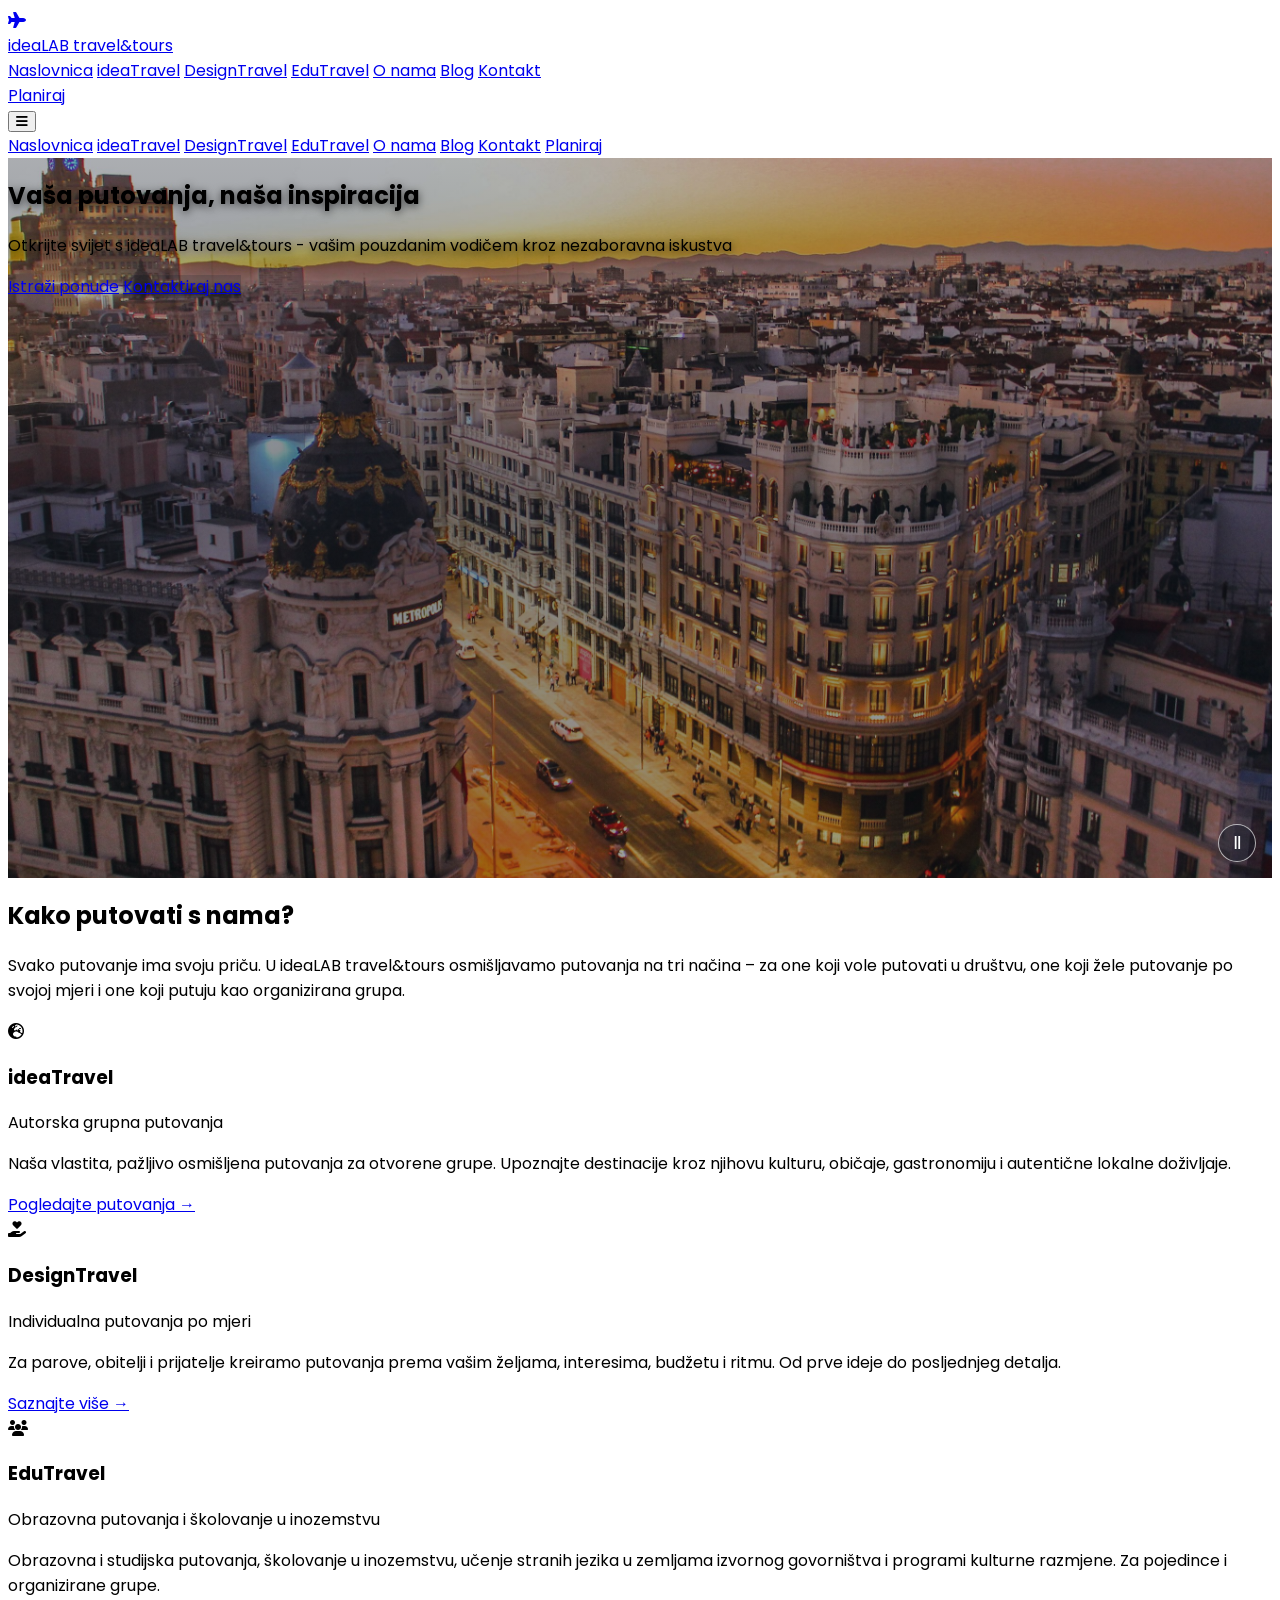
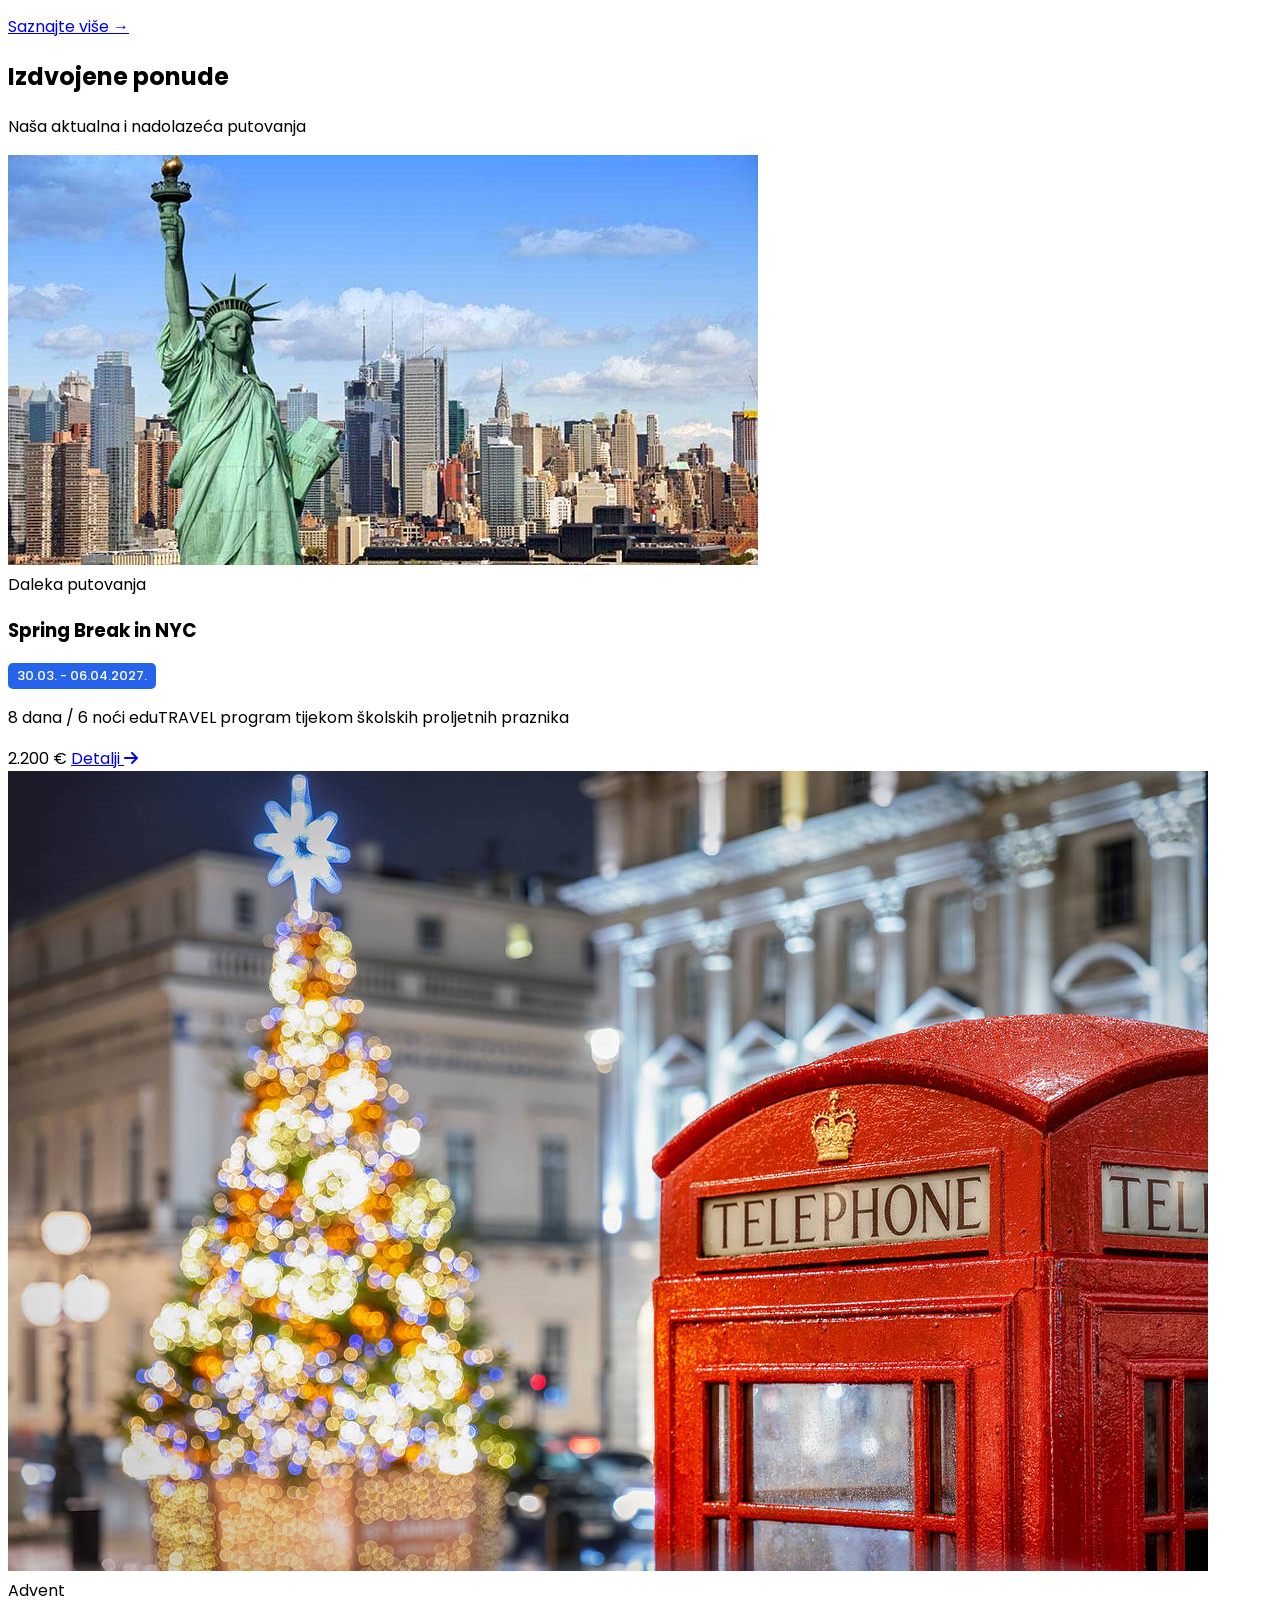
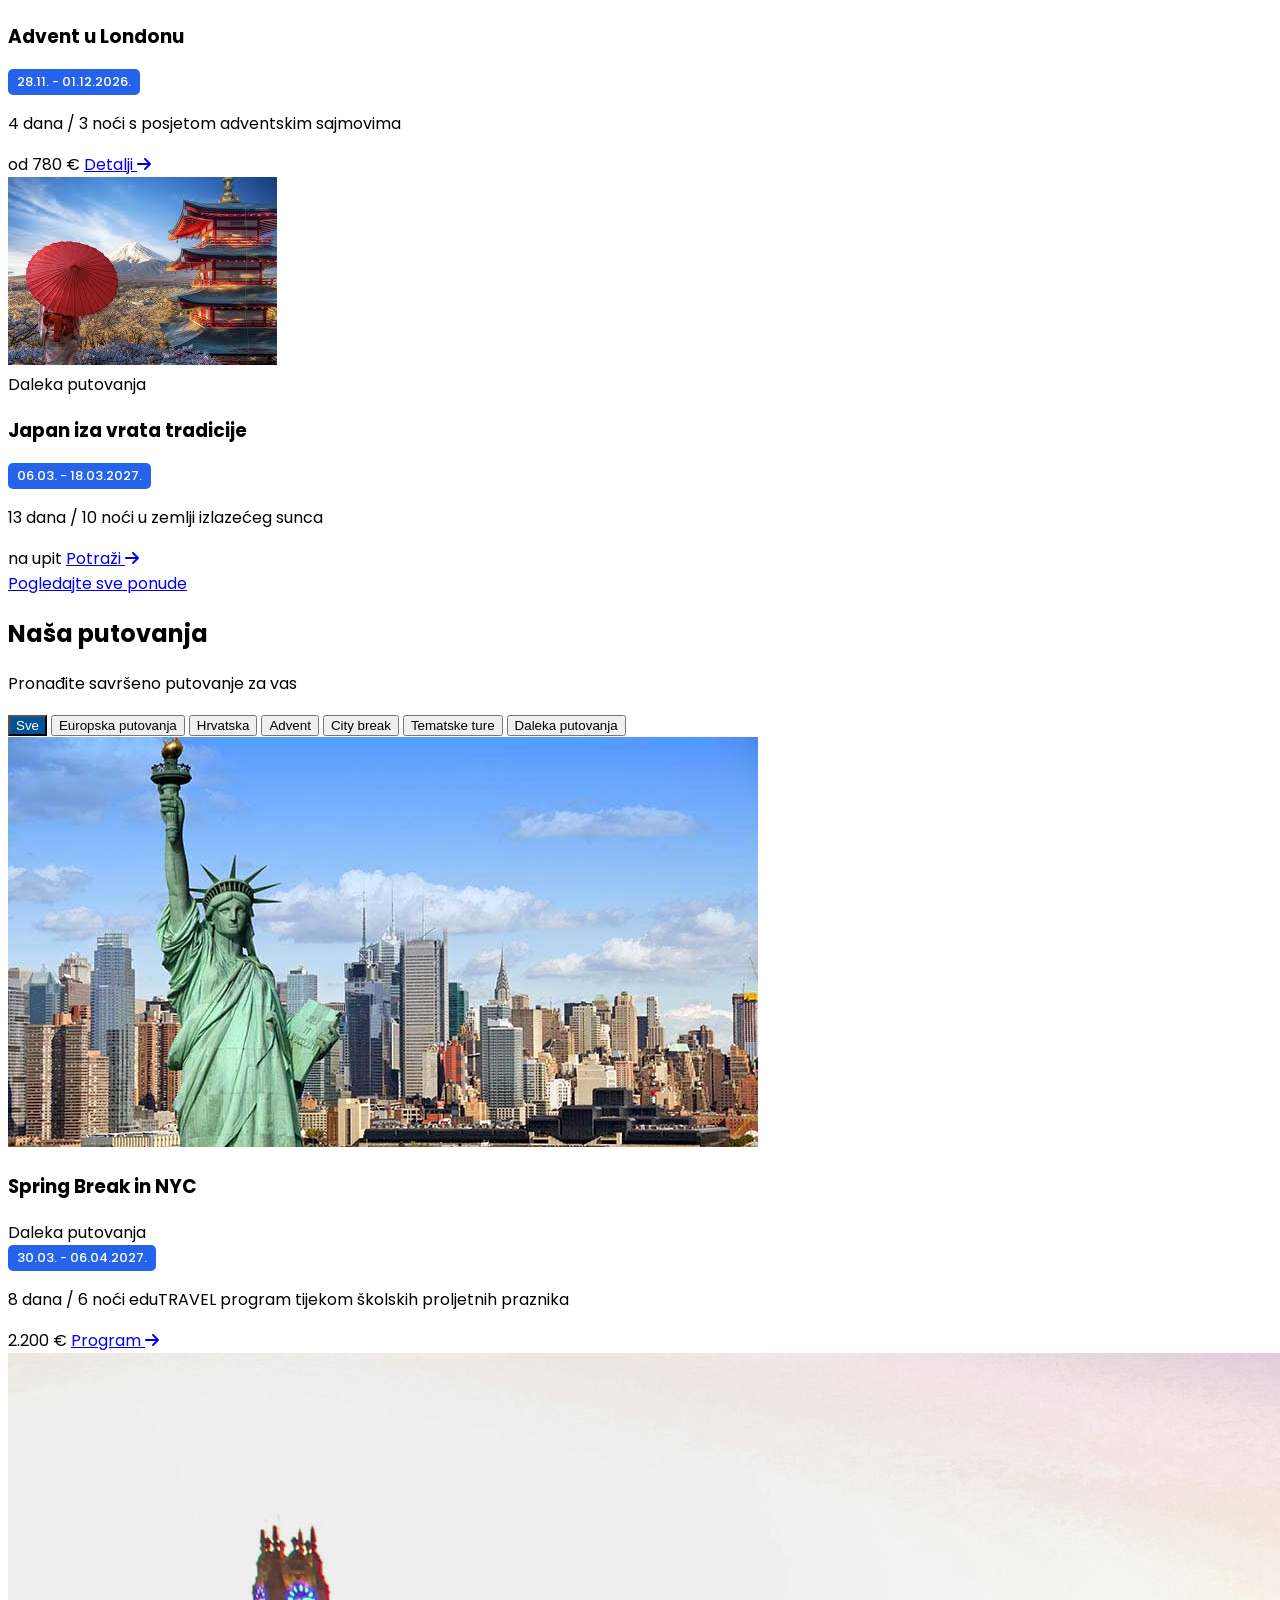
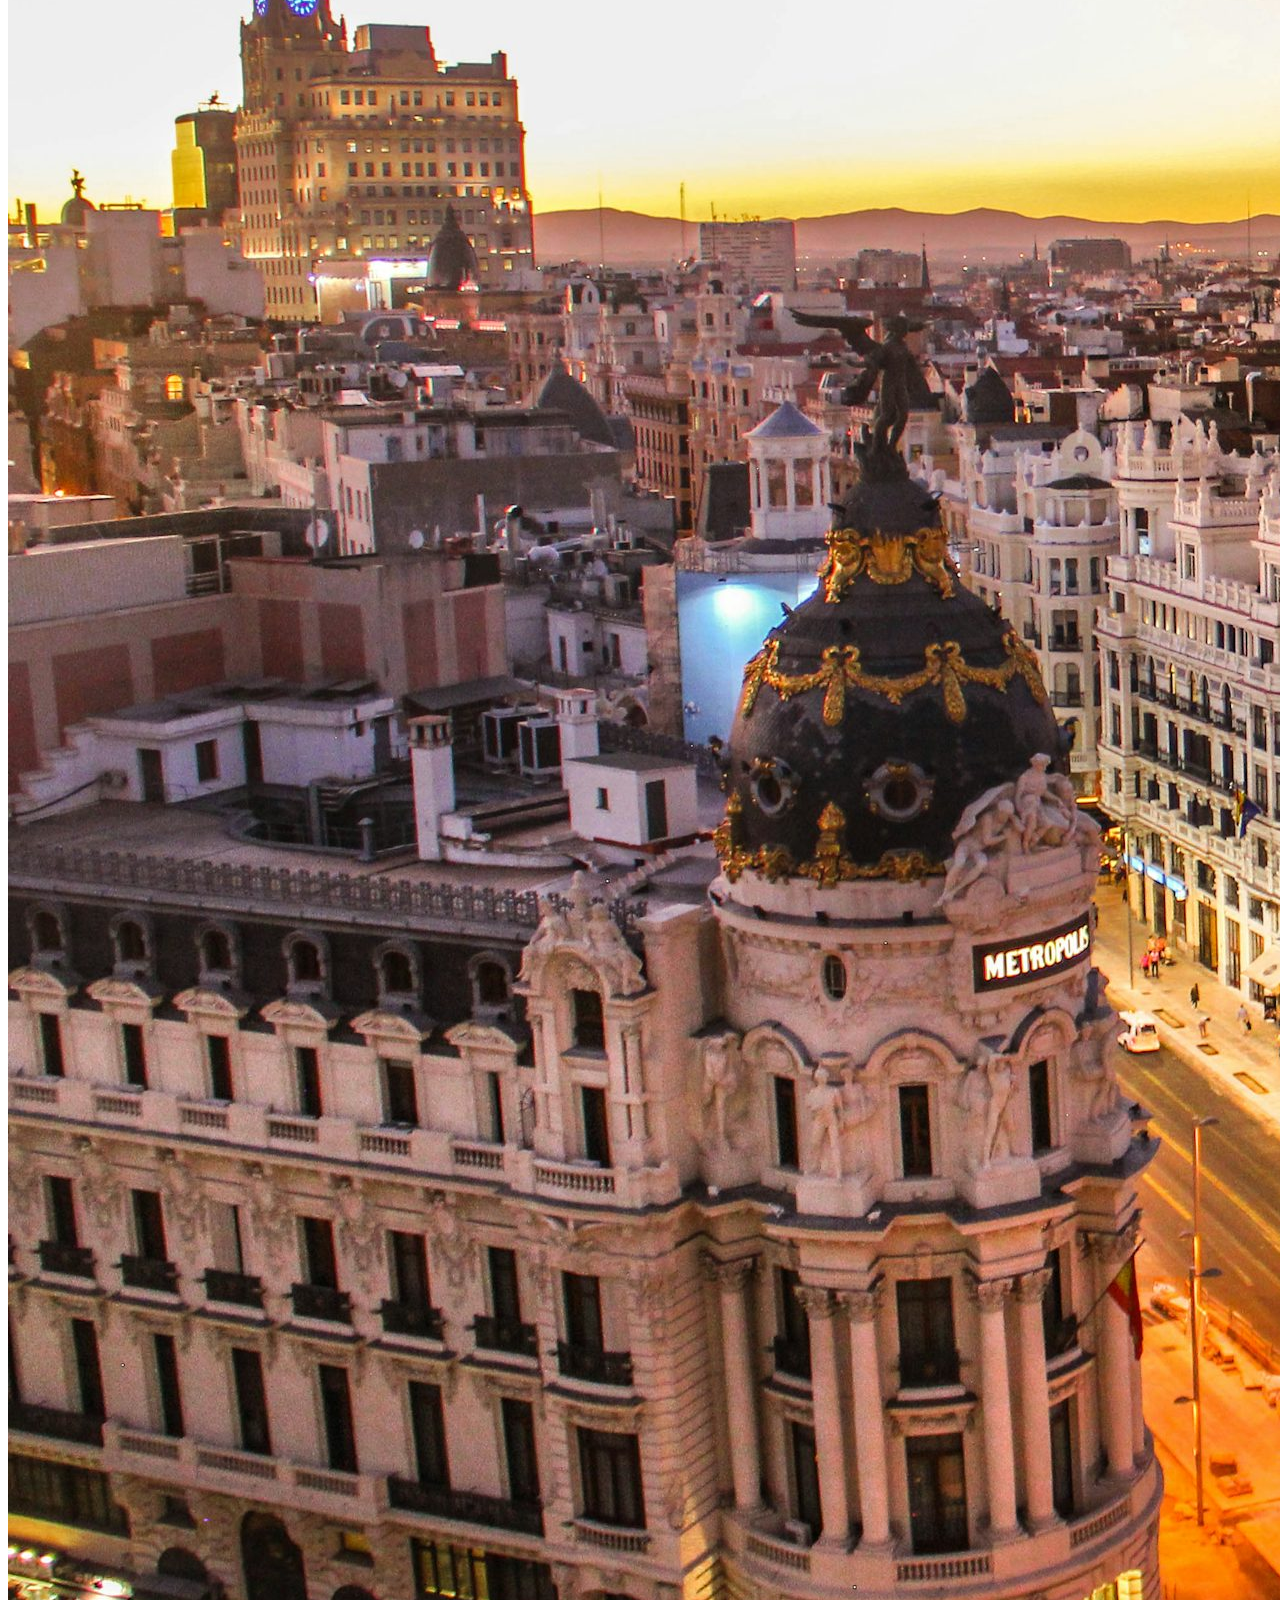
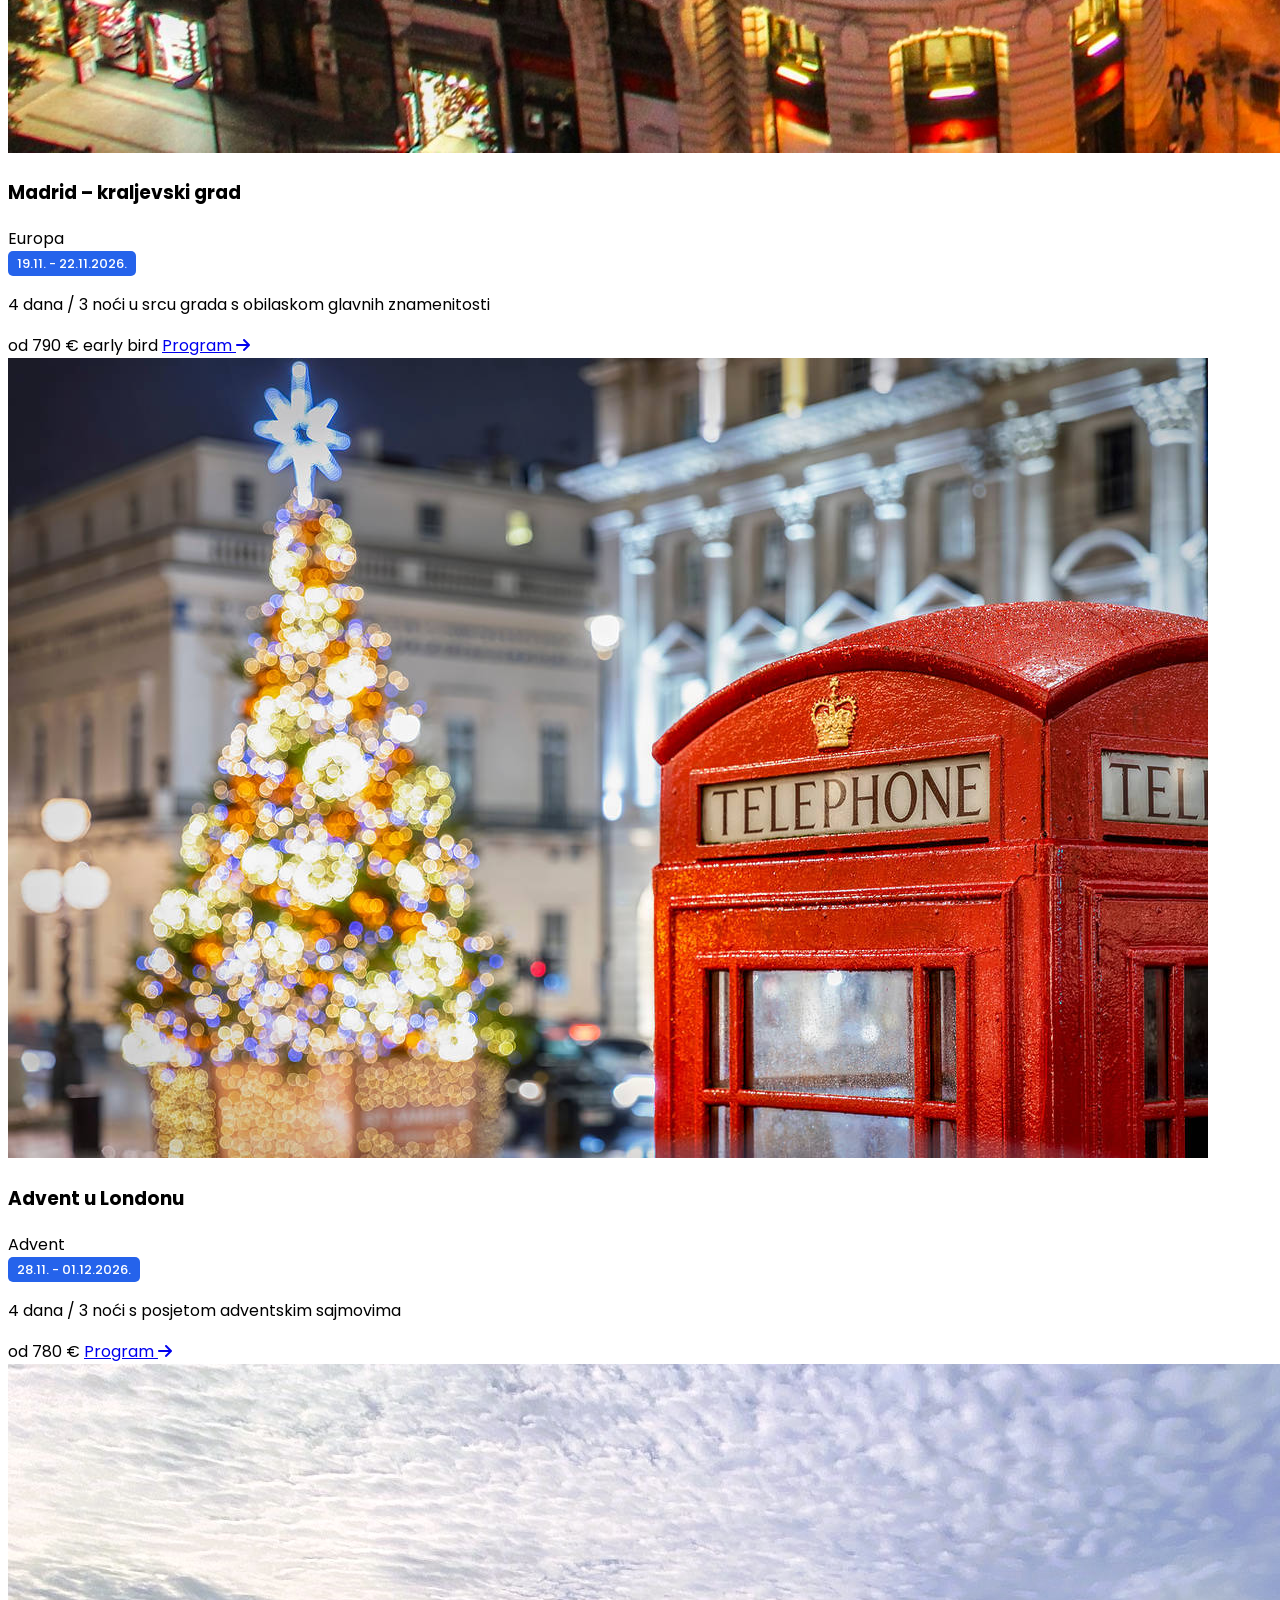
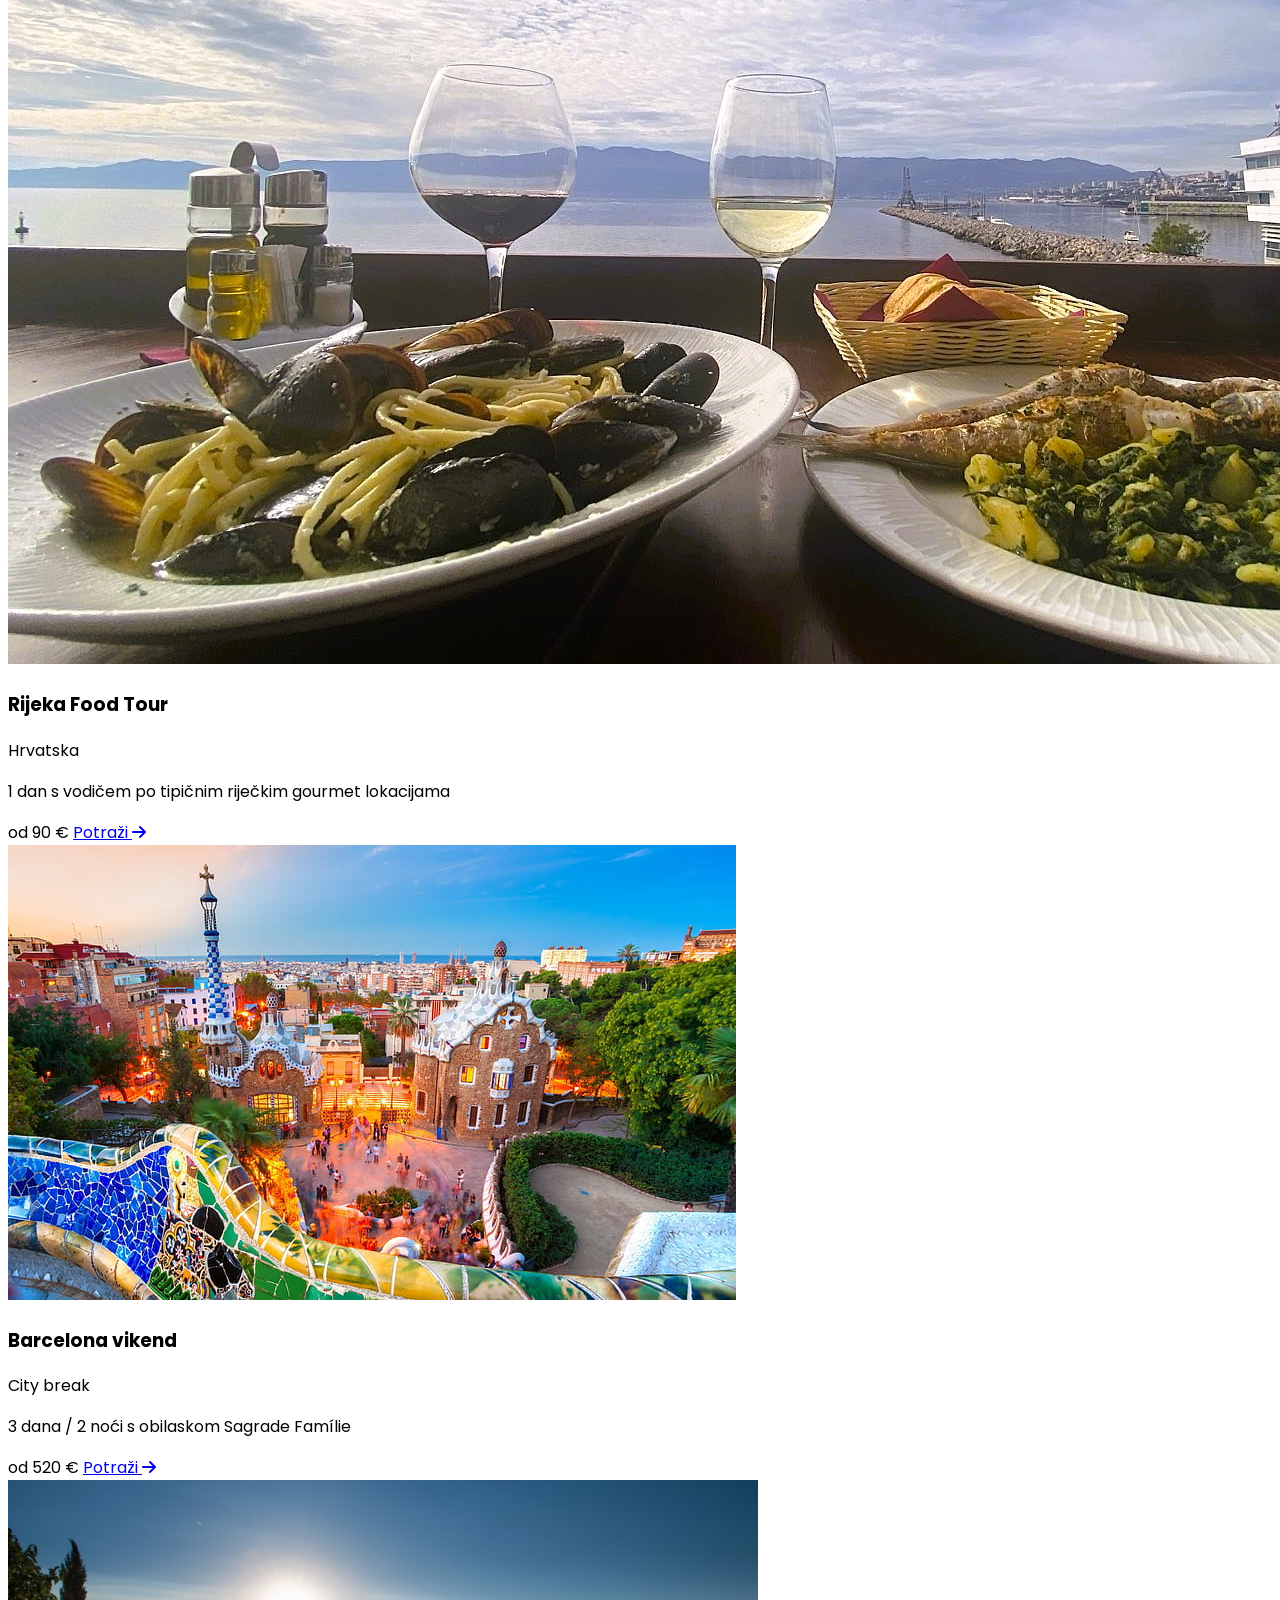
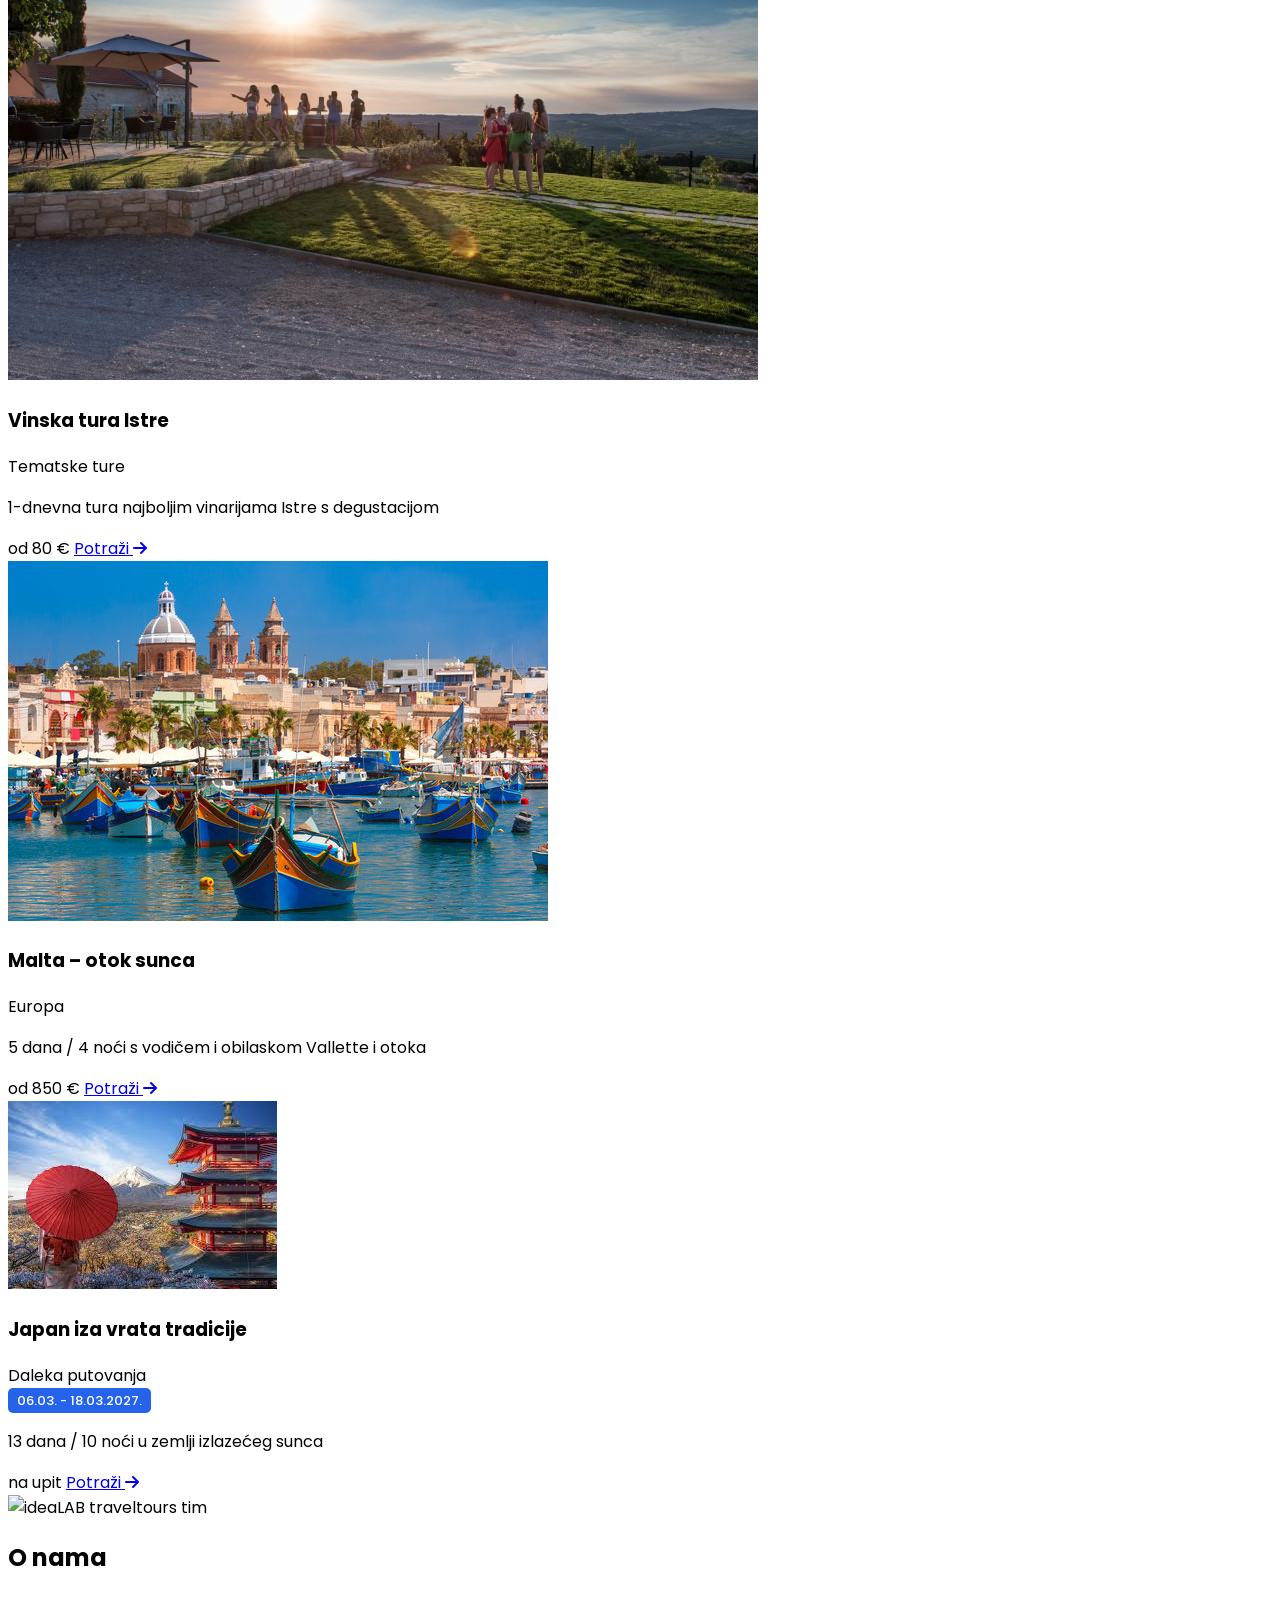
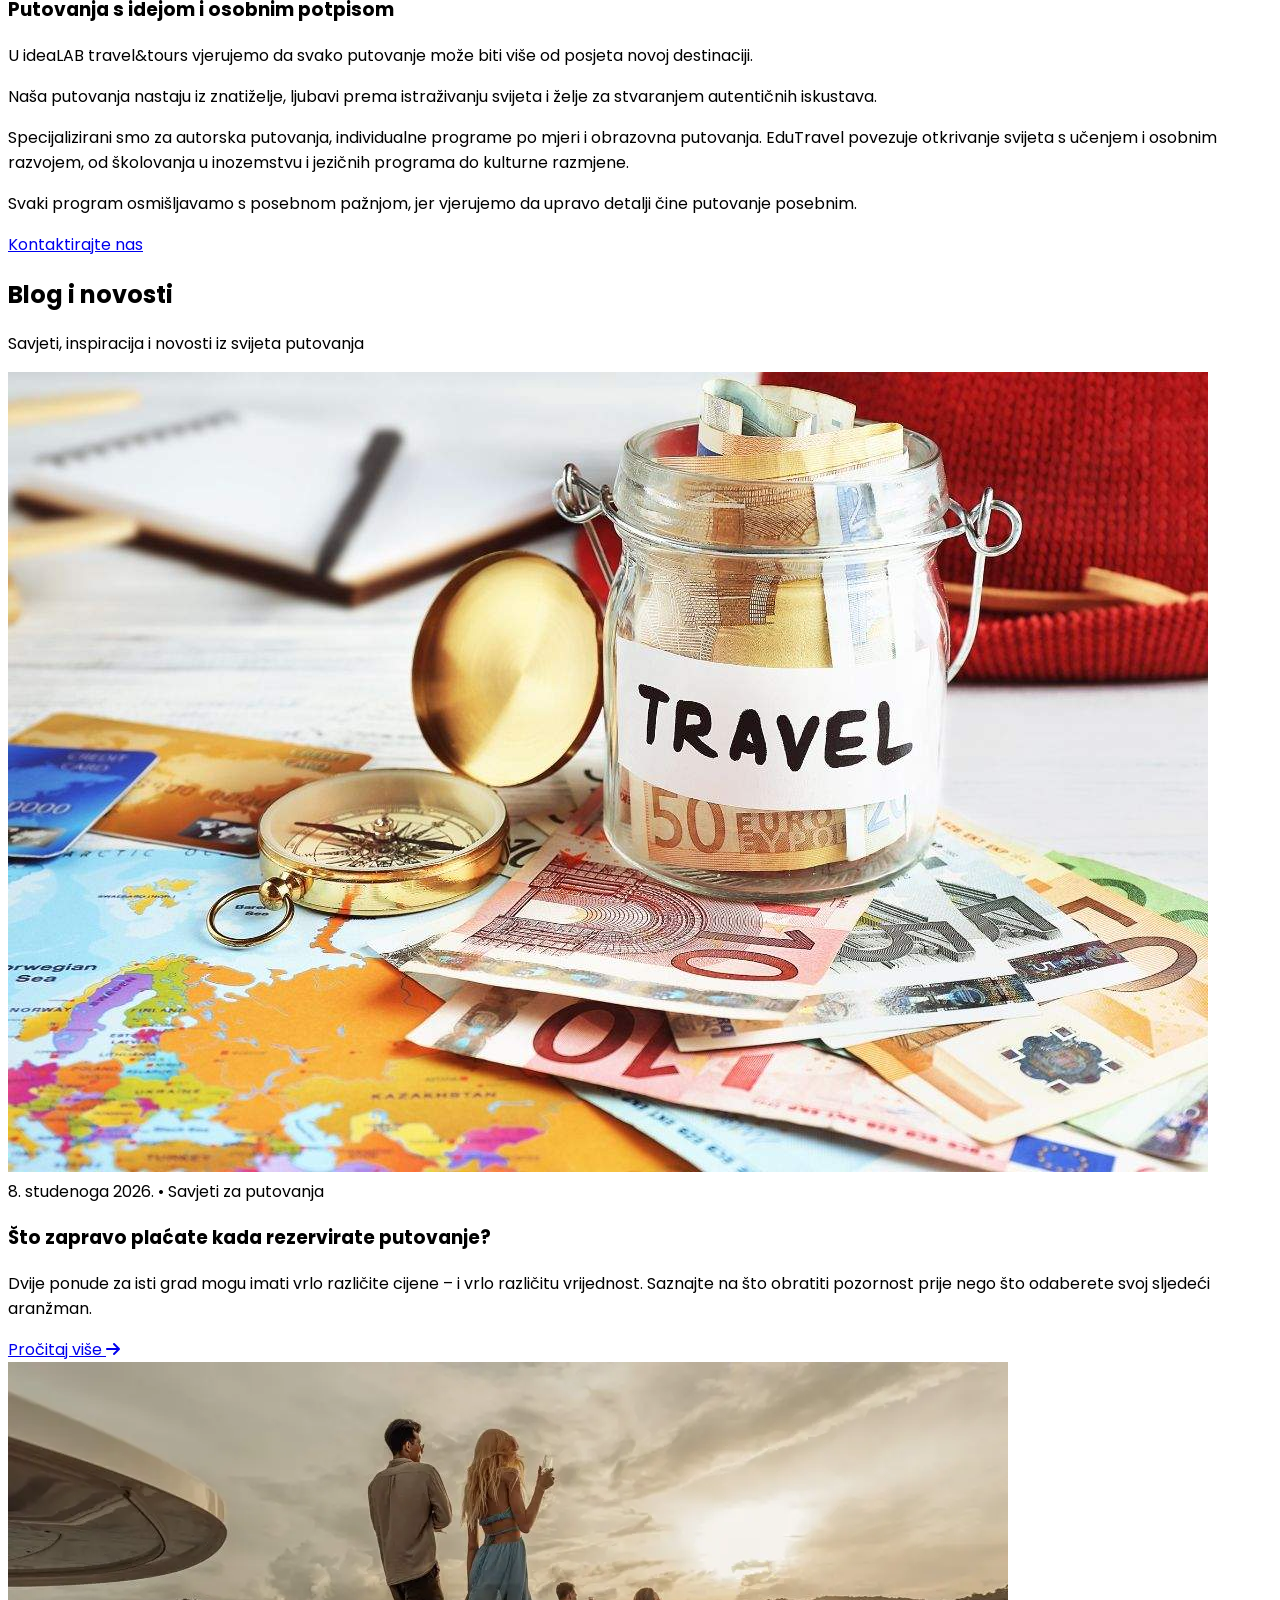
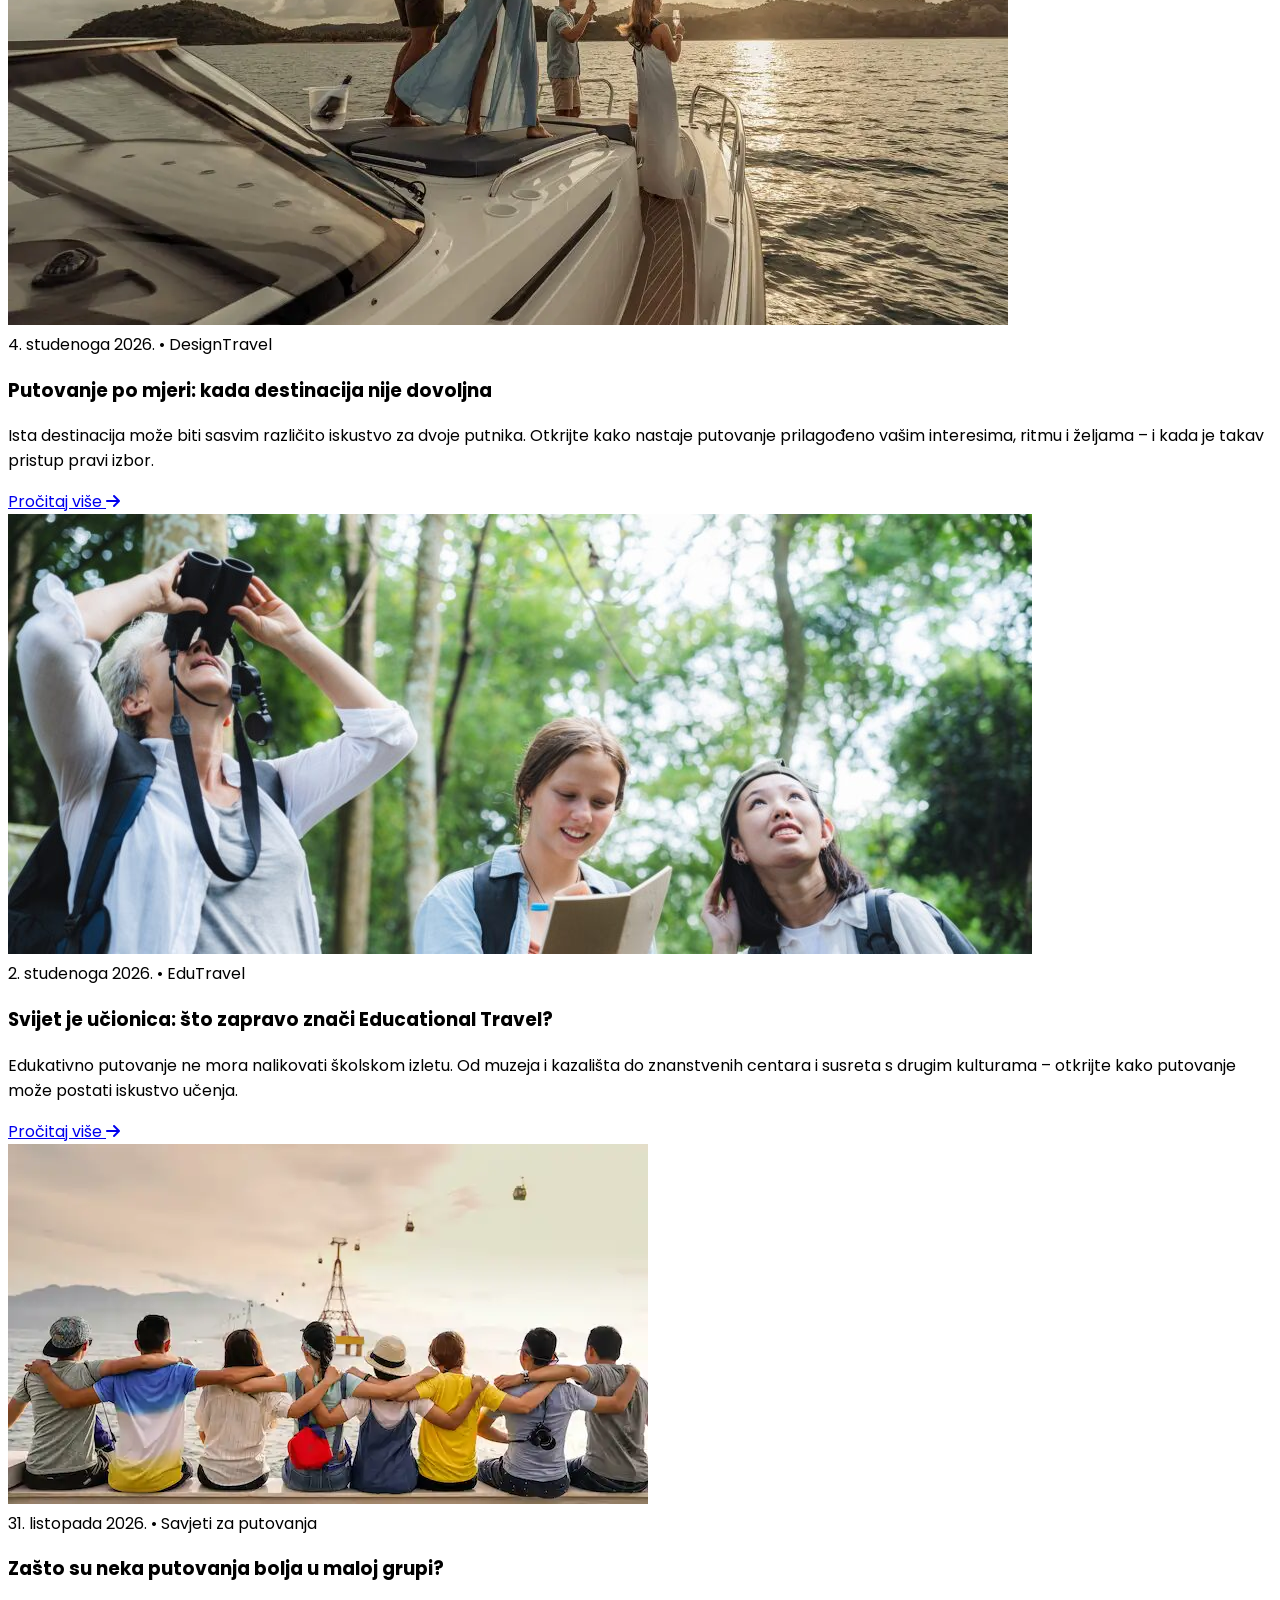
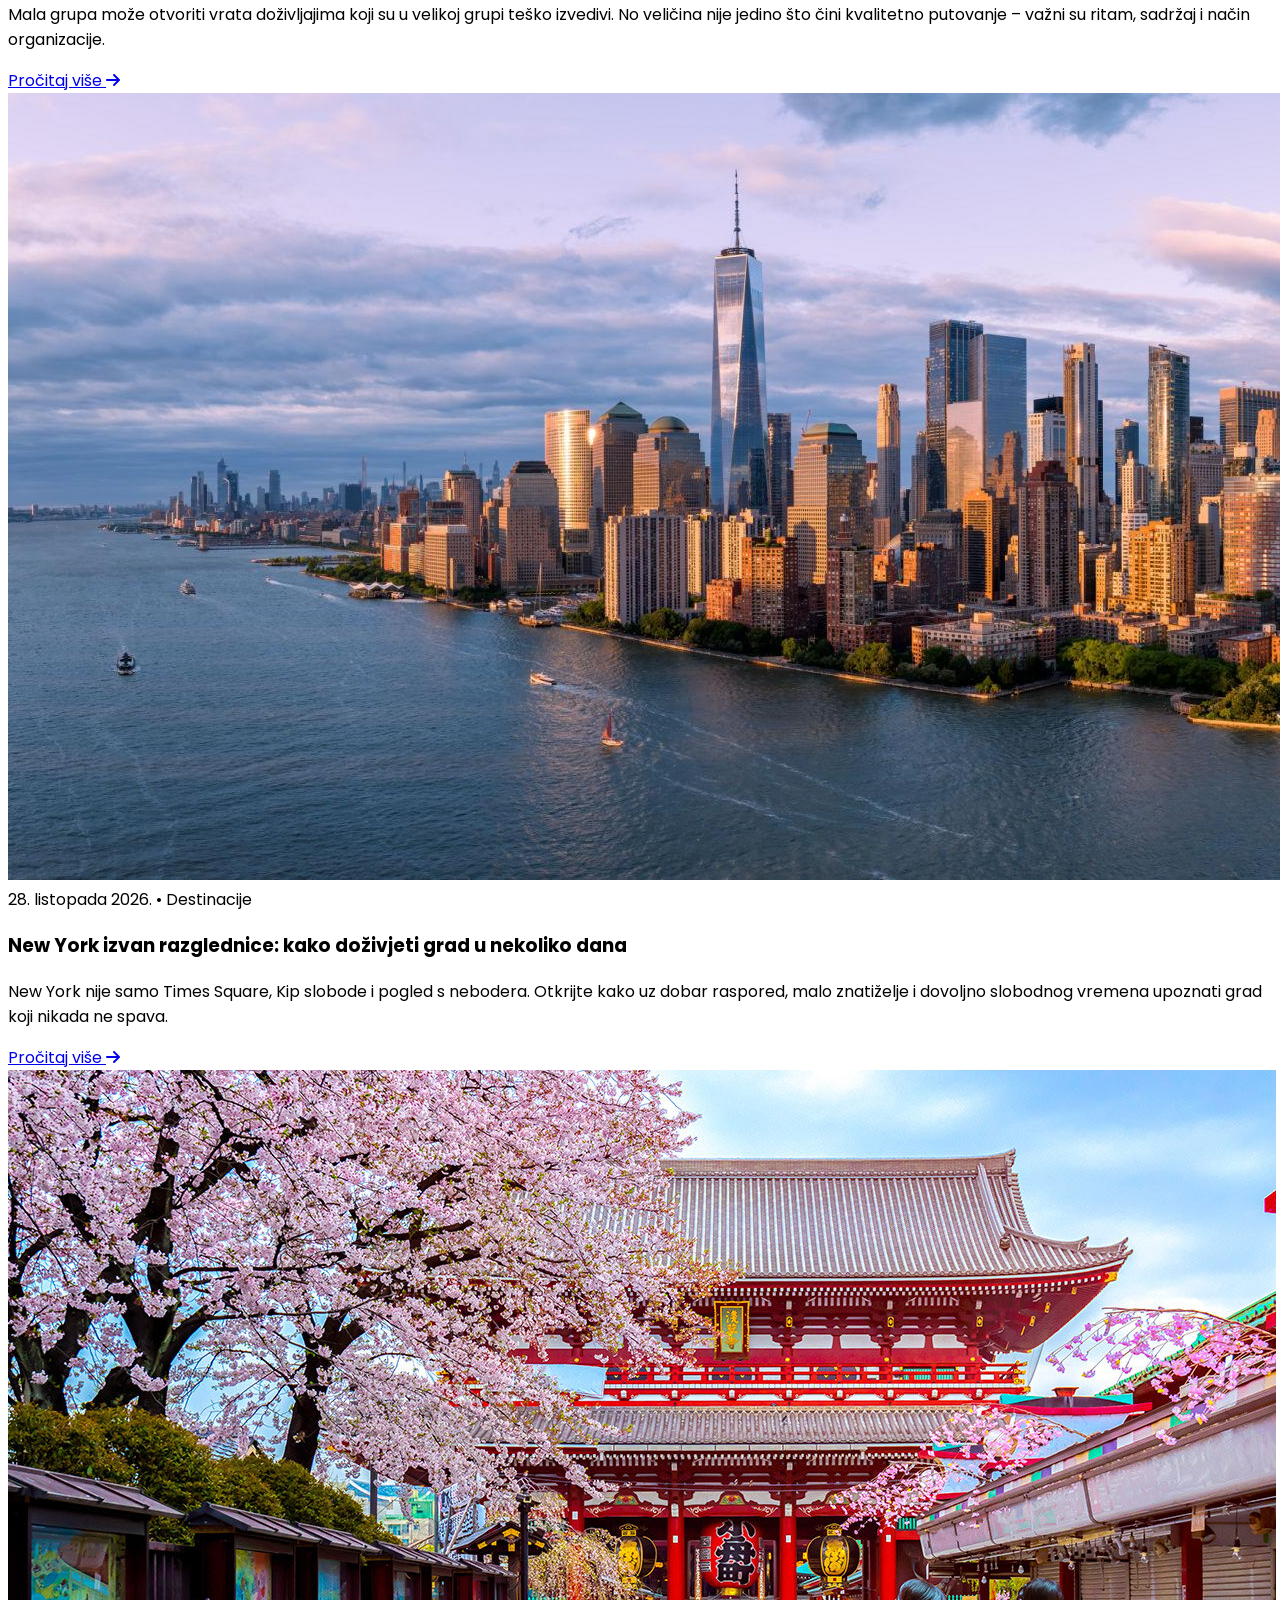
==== commit 8bdb49ac: "SEO optimizacija i prosirenje EduTravel programa" ====
--- a/index.html
+++ b/index.html
@@ -4,11 +4,10 @@
     <meta charset="UTF-8">
     <meta name="google-site-verification" content="aBIcCTKmLx0ew3paPwL86wiocO0n0nfBM6szoCB2dsY" />
     <meta name="viewport" content="width=device-width, initial-scale=1.0">
-    <meta name="description" content="Otkrijte avanture s ideaLAB travel&tours! Ponude za obrazovna putovanja, putovanja u Londonu, Hrvatsku, Europu i daleka putovanja. Turistička agencija iz Rijeke s 10+ godina iskustva.">
-    <meta name="keywords" content="putovanja, turizam, obrazovna putovanja, educational travel, školovanje u inozemstvu, Hrvatska, Europa, advent, London, city break, daleka putovanja, turistička agencija, Rijeka">
+    <meta name="description" content="Idealab, turistička agencija iz Rijeke: autorska grupna putovanja, putovanja po mjeri, obrazovna putovanja, školovanje u inozemstvu i tečajevi stranih jezika.">
     <meta name="author" content="ideaLAB travel&tours">
     <meta name="robots" content="index, follow">
-    <title>ideaLAB travel&tours - Vaša putovanja, naša inspiracija</title>
+    <title>Idealab – Turistička agencija Rijeka | Autorska putovanja</title>
     <script src="https://cdn.tailwindcss.com"></script>
     <link rel="stylesheet" href="https://cdnjs.cloudflare.com/ajax/libs/font-awesome/6.4.0/css/all.min.css">
     <style>
@@ -79,6 +78,26 @@
 form[data-idealab-form] button:disabled{opacity:.65;cursor:wait}
 </style>
 <link rel="stylesheet" href="footer.css?v=1">
+
+<!-- Idealab SEO -->
+<link rel="canonical" href="https://idealab.hr/">
+<link rel="icon" href="/favicon.svg" type="image/svg+xml">
+<meta property="og:type" content="website">
+<meta property="og:locale" content="hr_HR">
+<meta property="og:site_name" content="ideaLAB travel&amp;tours">
+<meta property="og:title" content="Idealab – Turistička agencija Rijeka | Autorska putovanja">
+<meta property="og:description" content="Idealab, turistička agencija iz Rijeke: autorska grupna putovanja, putovanja po mjeri, obrazovna putovanja, školovanje u inozemstvu i tečajevi stranih jezika.">
+<meta property="og:url" content="https://idealab.hr/">
+<meta property="og:image" content="https://idealab.hr/seo-podijeli.jpg">
+<meta property="og:image:width" content="1200">
+<meta property="og:image:height" content="630">
+<meta property="og:image:alt" content="Madrid – panorama grada i ulica Gran Vía">
+<meta name="twitter:card" content="summary_large_image">
+<meta name="twitter:title" content="Idealab – Turistička agencija Rijeka | Autorska putovanja">
+<meta name="twitter:description" content="Idealab, turistička agencija iz Rijeke: autorska grupna putovanja, putovanja po mjeri, obrazovna putovanja, školovanje u inozemstvu i tečajevi stranih jezika.">
+<meta name="twitter:image" content="https://idealab.hr/seo-podijeli.jpg">
+<meta name="twitter:image:alt" content="Madrid – panorama grada i ulica Gran Vía">
+<script type="application/ld+json">{"@context":"https://schema.org","@graph":[{"@type":"TravelAgency","@id":"https://idealab.hr/#agencija","name":"ideaLAB travel&tours","legalName":"IDEALAB d.o.o.","url":"https://idealab.hr/","description":"Idealab, turistička agencija iz Rijeke: autorska grupna putovanja, putovanja po mjeri, obrazovna putovanja, školovanje u inozemstvu i tečajevi stranih jezika.","email":"info@idealab.hr","telephone":"+385915061623","areaServed":{"@type":"Country","name":"Hrvatska"}},{"@type":"WebSite","@id":"https://idealab.hr/#website","name":"ideaLAB travel&tours","alternateName":"Idealab Travel & Tours","url":"https://idealab.hr/","inLanguage":"hr-HR","publisher":{"@id":"https://idealab.hr/#agencija"}}]}</script>
 </head>
 <body class="bg-gray-50">
     <!-- Header/Navigation -->
@@ -168,8 +187,8 @@
                 </div>
                 <div class="bg-gray-50 p-6 rounded-lg text-center border-t-4 border-blue-600 flex flex-col items-center">
                     <div class="text-blue-600 text-4xl mb-4"><i class="fas fa-users" aria-hidden="true"></i></div>
-                    <h3 class="text-xl font-bold text-blue-800 mb-1">EduTravel</h3><p class="font-semibold text-gray-800 mb-3">Edukativna putovanja i posebni grupni programi</p>
-                    <p class="text-gray-600 mb-5">Putovanja koja povezuju učenje, istraživanje i doživljaj. Osmišljavamo edukativne programe (educational travel), studijska putovanja i tematske programe za grupe koje povezuju zajednički interesi, znatiželja i želja za novim iskustvima.</p>
+                    <h3 class="text-xl font-bold text-blue-800 mb-1">EduTravel</h3><p class="font-semibold text-gray-800 mb-3">Obrazovna putovanja i školovanje u inozemstvu</p>
+                    <p class="text-gray-600 mb-5">Obrazovna i studijska putovanja, školovanje u inozemstvu, učenje stranih jezika u zemljama izvornog govorništva i programi kulturne razmjene. Za pojedince i organizirane grupe.</p>
                     <a href="educational-travel.html" class="mt-auto text-blue-700 font-semibold hover:underline">Saznajte više <span aria-hidden="true">&rarr;</span></a>
                 </div>
             </div>
@@ -265,7 +284,7 @@
                     <h3 class="text-xl md:text-2xl font-bold text-gray-800 mb-4">Putovanja s idejom i osobnim potpisom</h3>
                     <p class="text-gray-600 mb-4">U <span class="text-blue-800">ideaLAB travel&amp;tours</span> vjerujemo da svako putovanje može biti više od posjeta novoj destinaciji.</p>
                     <p class="text-gray-600 mb-4">Naša putovanja nastaju iz znatiželje, ljubavi prema istraživanju svijeta i želje za stvaranjem autentičnih iskustava.</p>
-                    <p class="text-gray-600 mb-4">Specijalizirani smo za autorska putovanja, individualne programe po mjeri i edukativna putovanja koja povezuju otkrivanje svijeta s učenjem i osobnim razvojem.</p>
+                    <p class="text-gray-600 mb-4">Specijalizirani smo za autorska putovanja, individualne programe po mjeri i obrazovna putovanja. EduTravel povezuje otkrivanje svijeta s učenjem i osobnim razvojem, od školovanja u inozemstvu i jezičnih programa do kulturne razmjene.</p>
                     <p class="text-gray-600 mb-6">Svaki program osmišljavamo s posebnom pažnjom, jer vjerujemo da upravo detalji čine putovanje posebnim.</p>
 
                     <a href="#kontakt" class="inline-block bg-blue-600 text-white px-6 py-3 rounded-lg font-medium hover:bg-blue-700 transition">
@@ -310,14 +329,34 @@
         </div>
     </section>
 
-    <!-- Newsletter: prijave će biti dostupne nakon povezivanja servisa i dvostruke potvrde. -->
+    <!-- Newsletter: Brevo hosted form, loaded only on request. -->
     <section class="py-16 bg-blue-800 text-white" id="newsletter">
       <div class="container mx-auto px-4"><div class="max-w-3xl mx-auto text-center">
-        <h2 class="text-3xl md:text-4xl font-bold mb-4">Budite upoznati s našim ponudama</h2>
-        <p class="text-blue-100 mb-5">Uskoro pokrećemo Idealab newsletter s novim putovanjima, inspiracijom i putničkim pričama.</p>
-        <a href="#blog" class="inline-block bg-white text-blue-800 px-6 py-3 rounded-lg font-medium hover:bg-blue-50 transition">Istražite naš blog</a>
+        <h2 class="text-3xl md:text-4xl font-bold mb-4">Budite među prvima</h2>
+        <p class="text-blue-100 mb-5">Nova putovanja, posebne ponude i putničke priče – izravno u vaš e-mail sandučić.</p>
+        <button id="idealab-newsletter-open" type="button" aria-expanded="false" aria-controls="idealab-newsletter-form" class="inline-block bg-white text-blue-800 px-6 py-3 rounded-lg font-medium hover:bg-blue-50 transition">Prijavite se na newsletter</button>
+        <p class="text-sm text-blue-100 mt-4">Obrazac za prijavu pruža Brevo. Više u <a class="underline" href="politika-privatnosti.html">Politici privatnosti i kolačića</a>.</p>
+        <div id="idealab-newsletter-form" hidden style="margin-top:16px;">
+          <iframe id="idealab-newsletter-frame" title="Idealab newsletter – prijava" data-src="https://62214346.sibforms.com/v2/serve/[base64]" width="540" height="780" style="display:block;margin:0 auto;border:0;width:100%;max-width:540px;height:780px;" scrolling="auto"></iframe>
+          <p class="text-sm text-blue-100 mt-3">Ako se obrazac ne prikazuje, <a href="https://62214346.sibforms.com/v2/serve/[base64]" target="_blank" rel="noopener noreferrer" class="underline">otvorite ga u novoj kartici</a>.</p>
+        </div>
+        <noscript><p><a href="https://62214346.sibforms.com/v2/serve/[base64]" class="underline">Otvorite obrazac za prijavu na newsletter</a>.</p></noscript>
       </div></div>
     </section>
+    <script>
+      (function(){
+        var button=document.getElementById('idealab-newsletter-open');
+        var panel=document.getElementById('idealab-newsletter-form');
+        var frame=document.getElementById('idealab-newsletter-frame');
+        button.addEventListener('click',function(){
+          if(!frame.hasAttribute('src')) frame.setAttribute('src',frame.getAttribute('data-src'));
+          var opening=panel.hidden;
+          panel.hidden=!opening;
+          button.setAttribute('aria-expanded',String(opening));
+          button.textContent=opening?'Zatvori obrazac':'Prijavite se na newsletter';
+        });
+      })();
+    </script>
 
     <!-- Contact Section -->
     <section id="kontakt" class="py-16 bg-white">
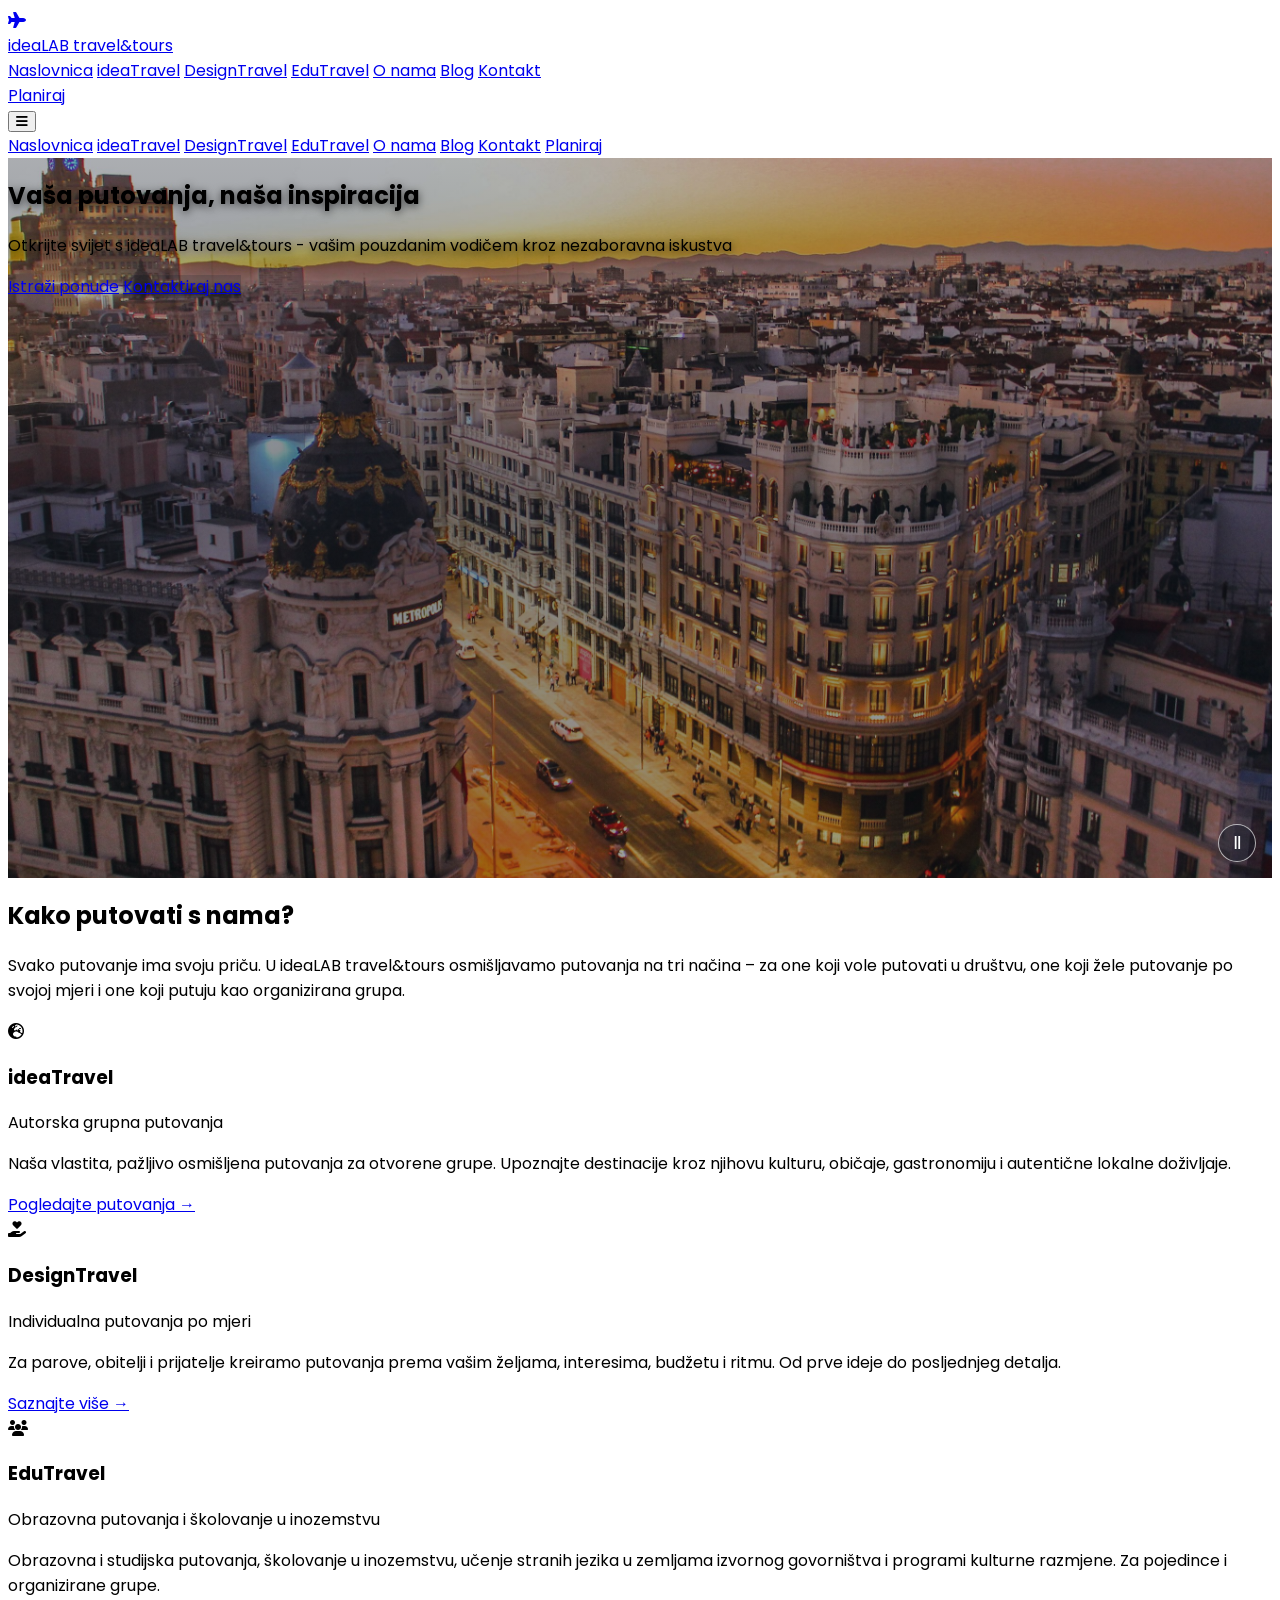
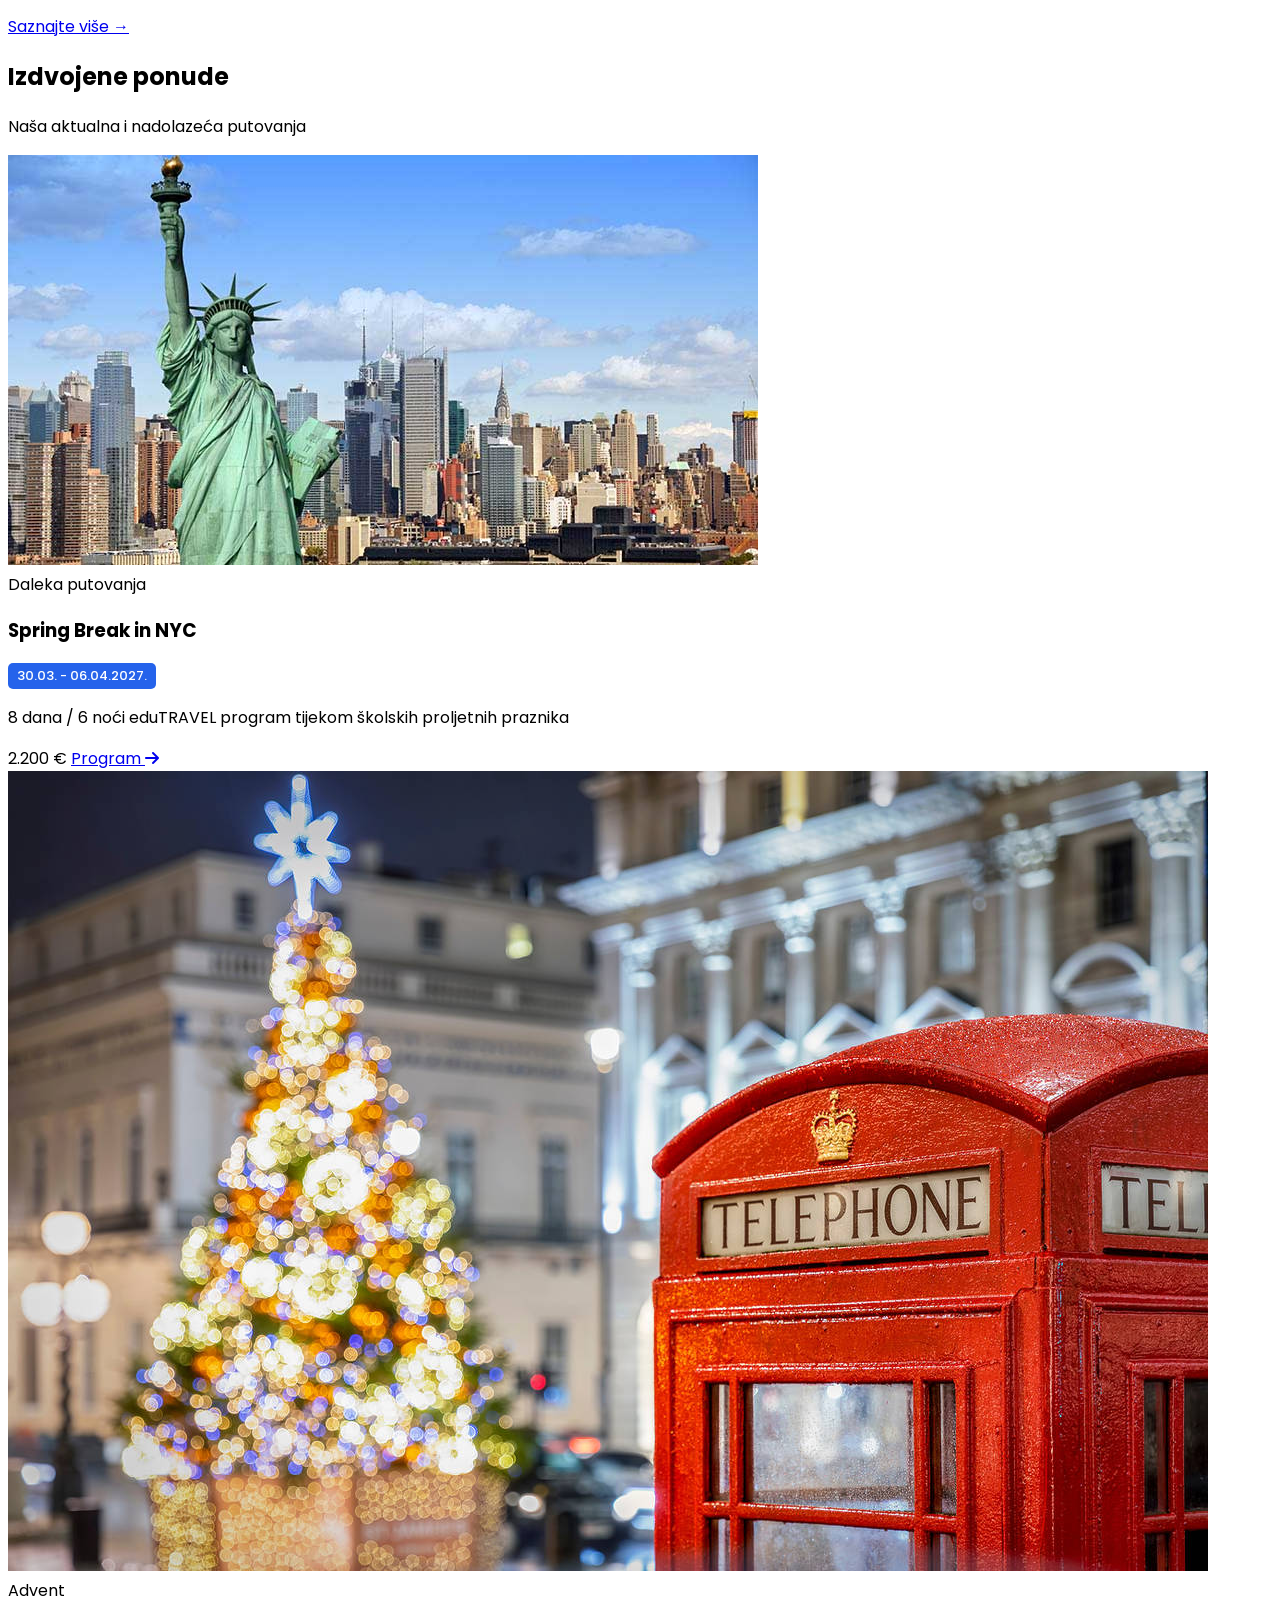
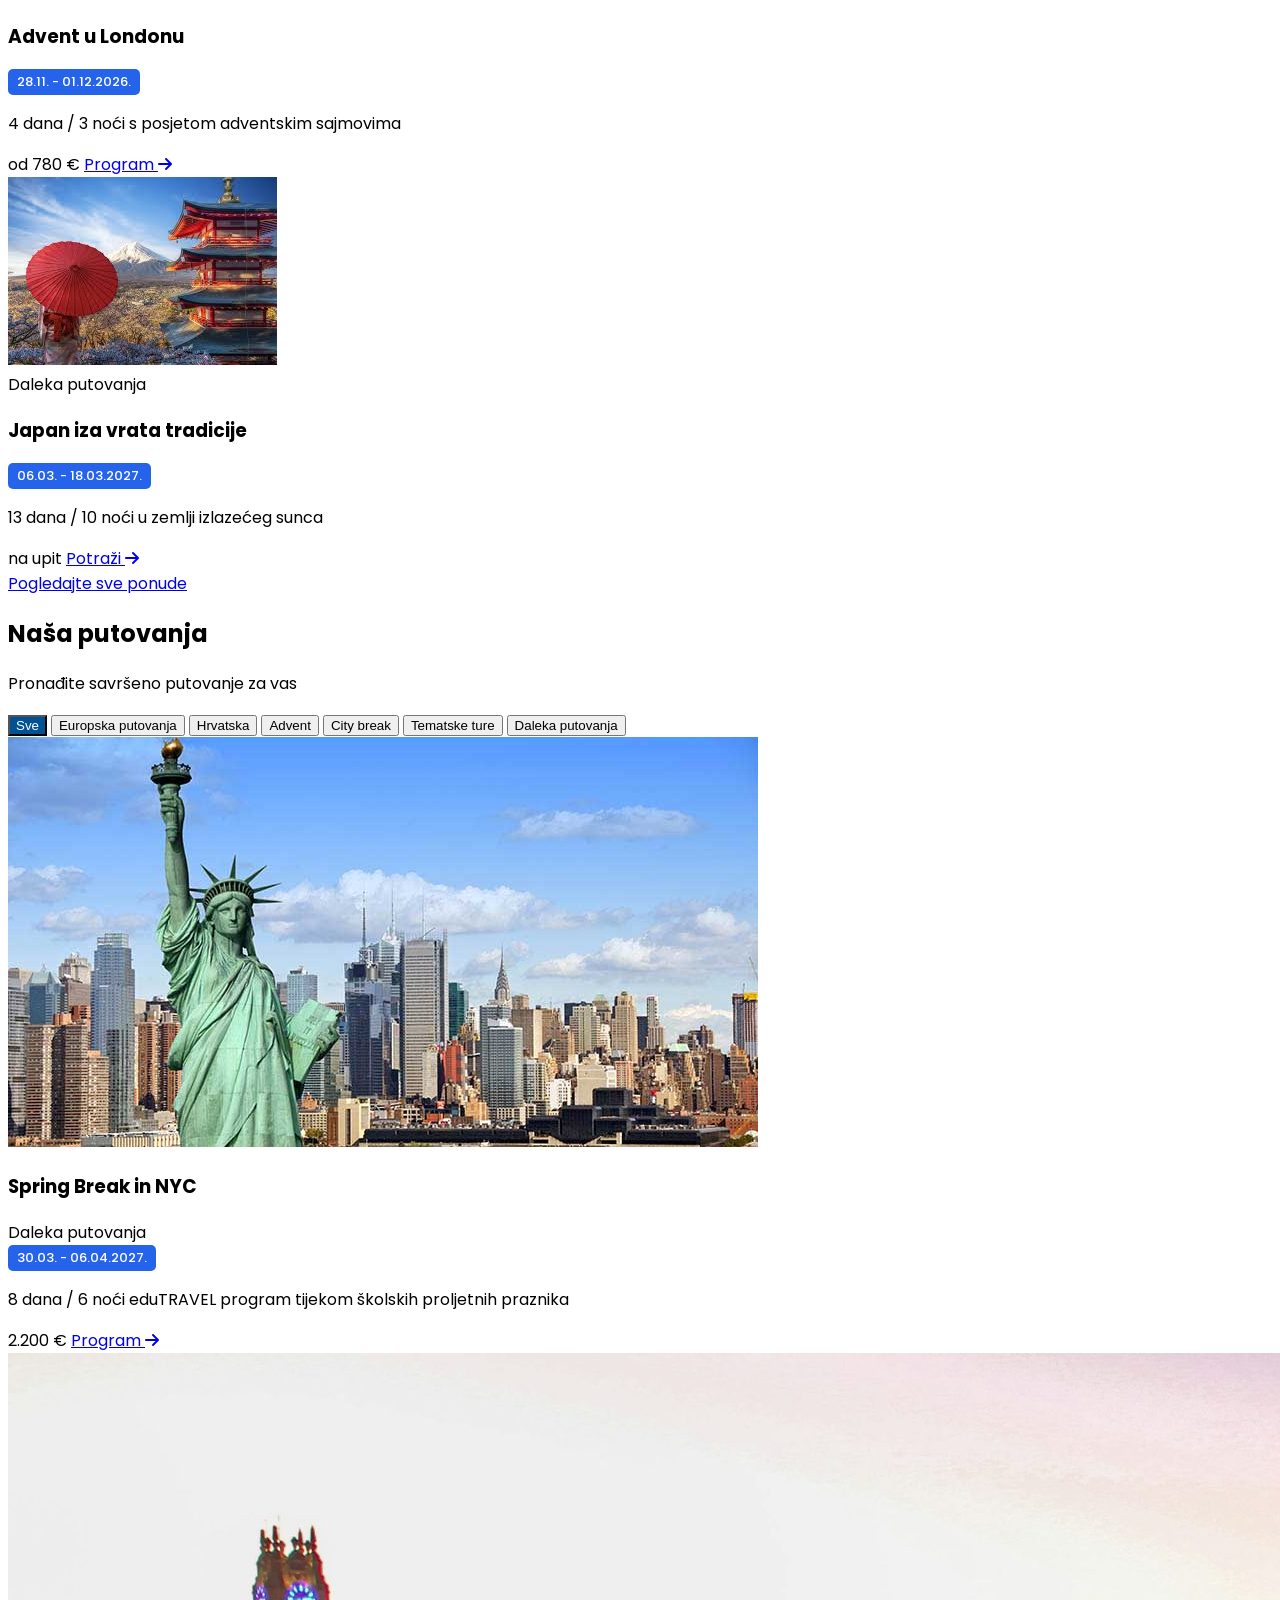
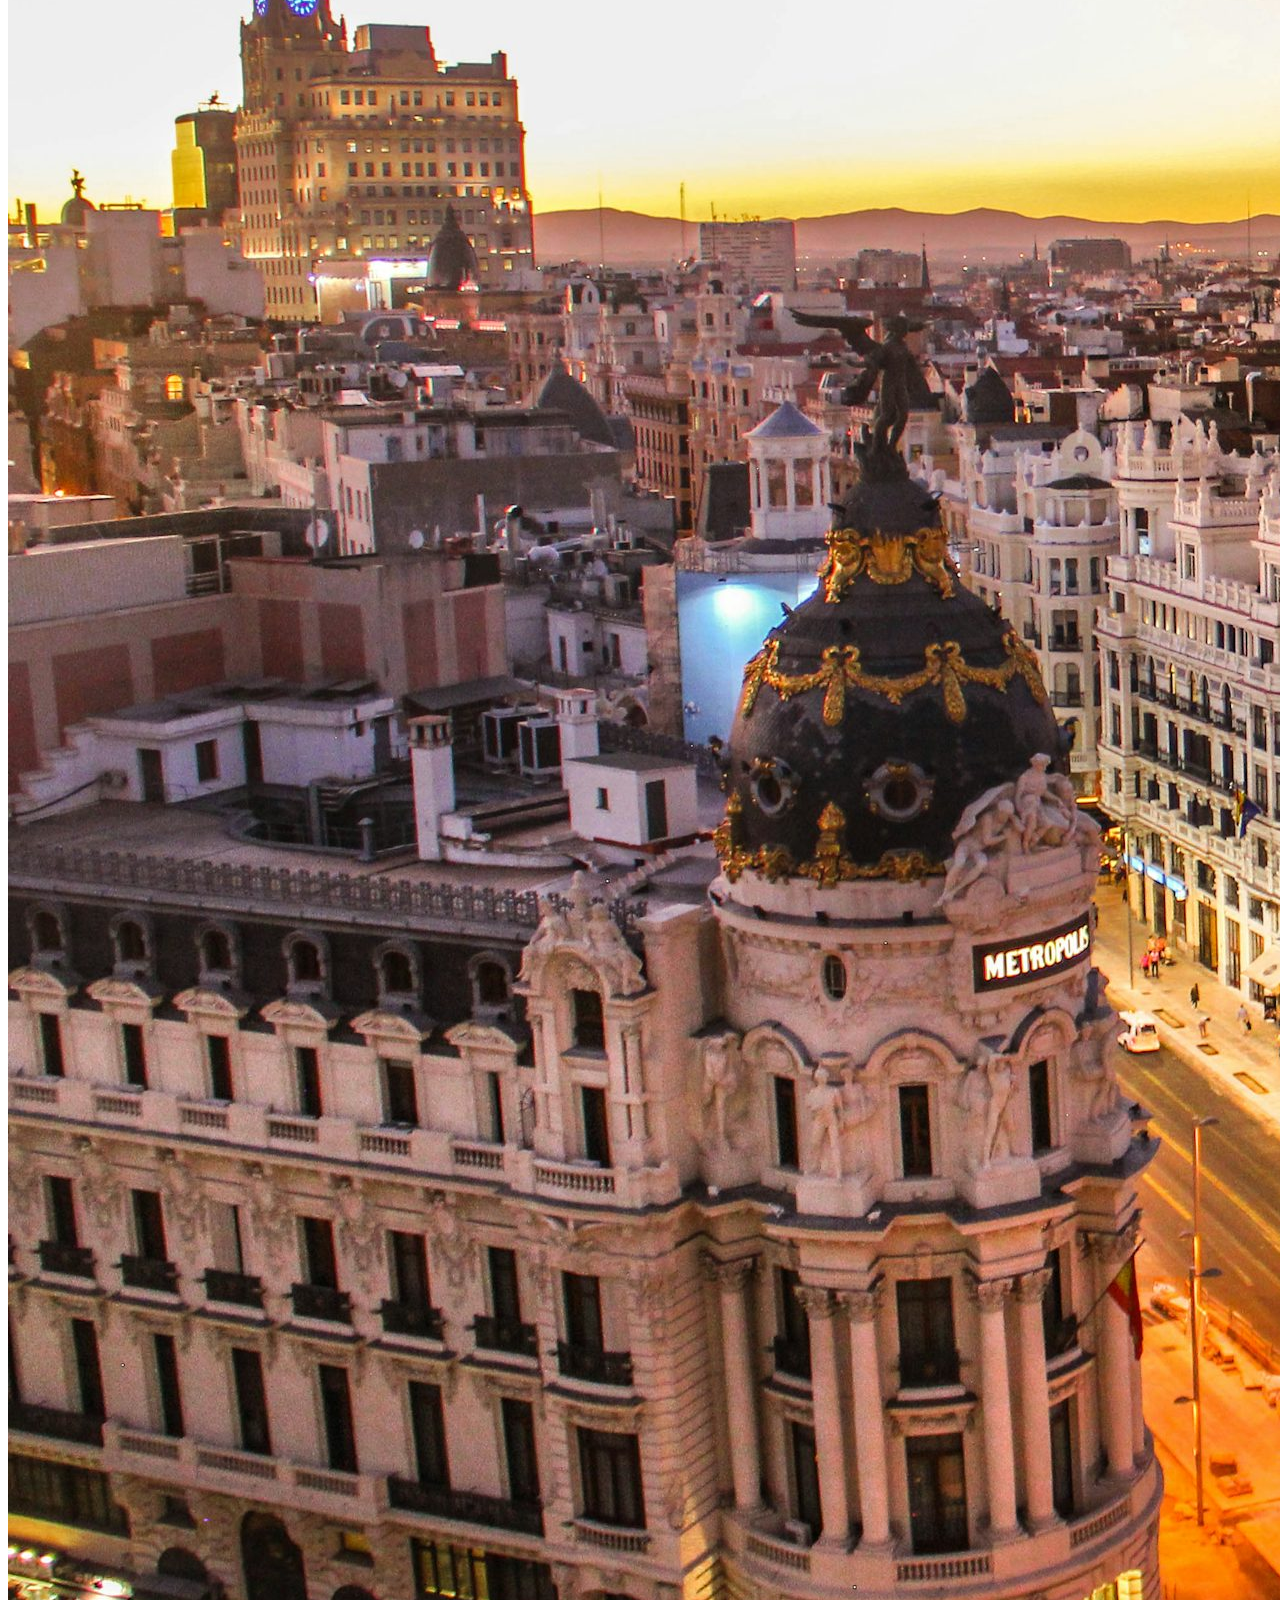
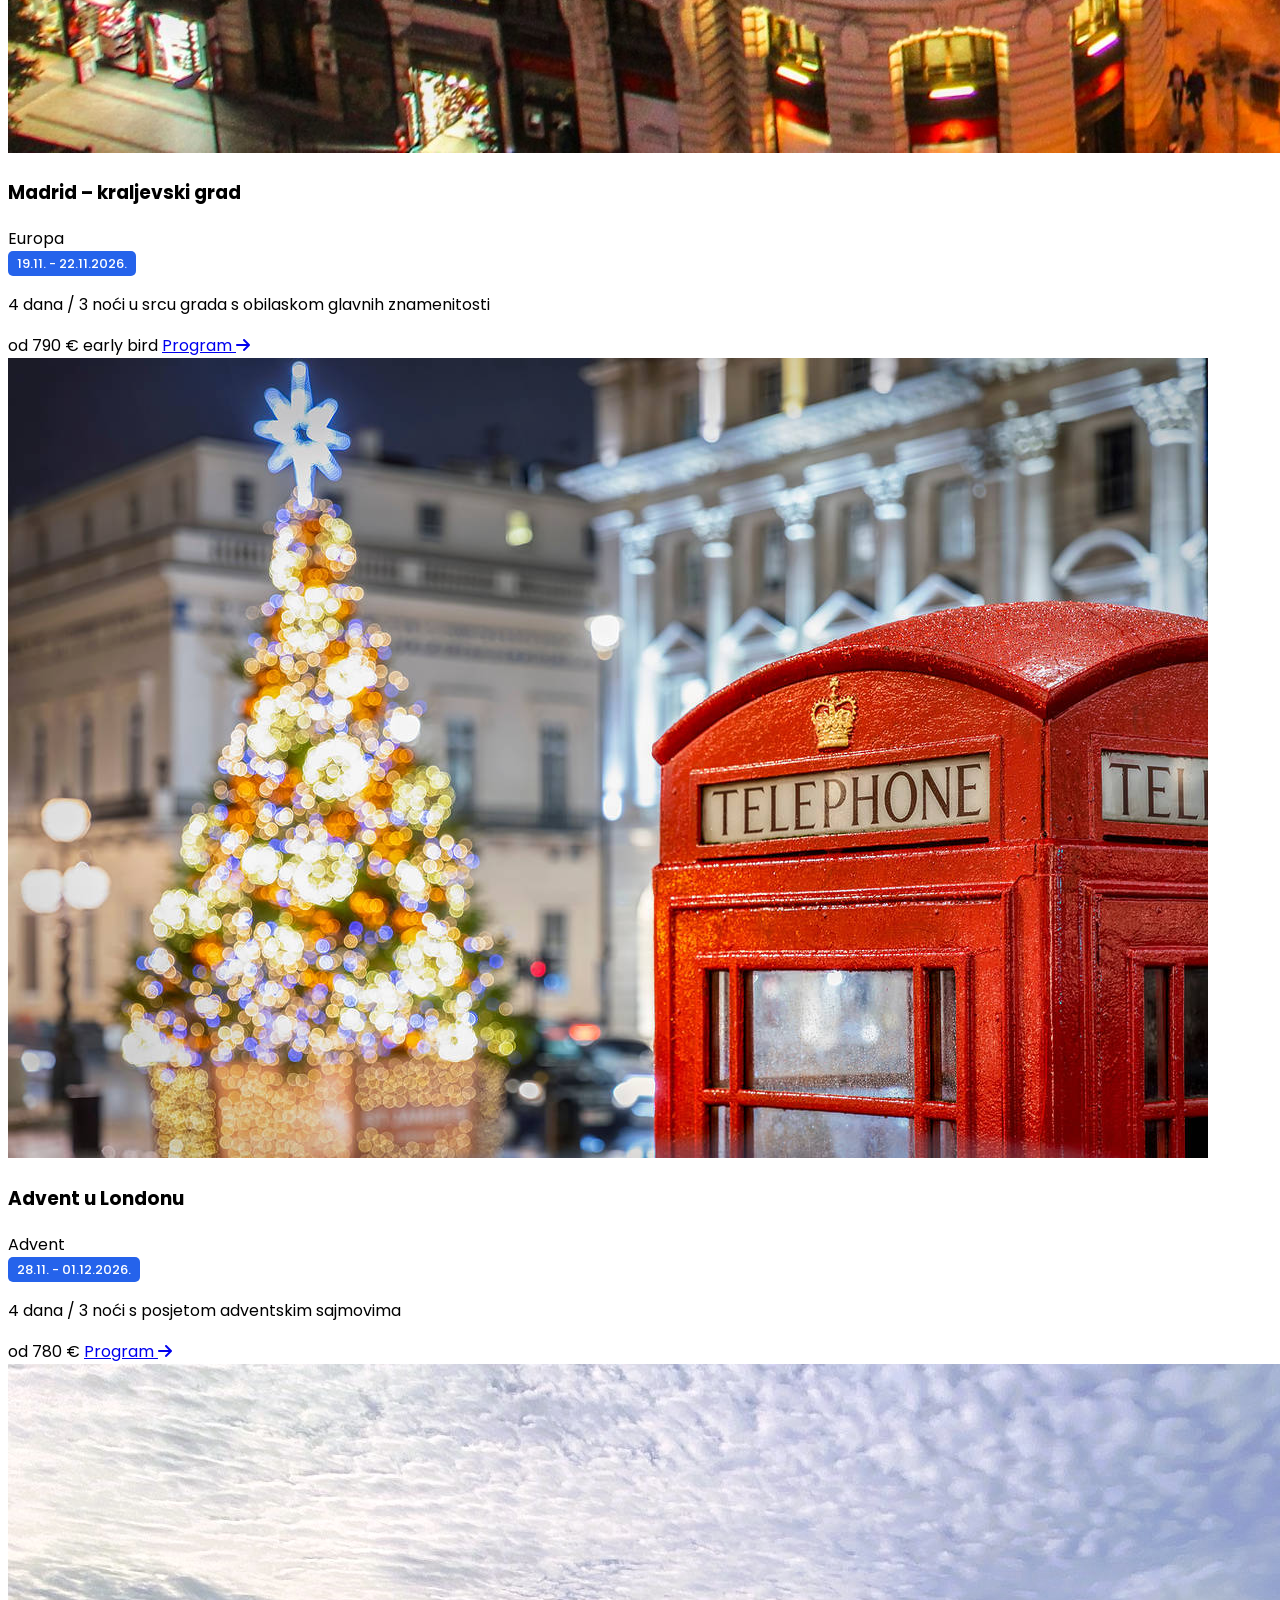
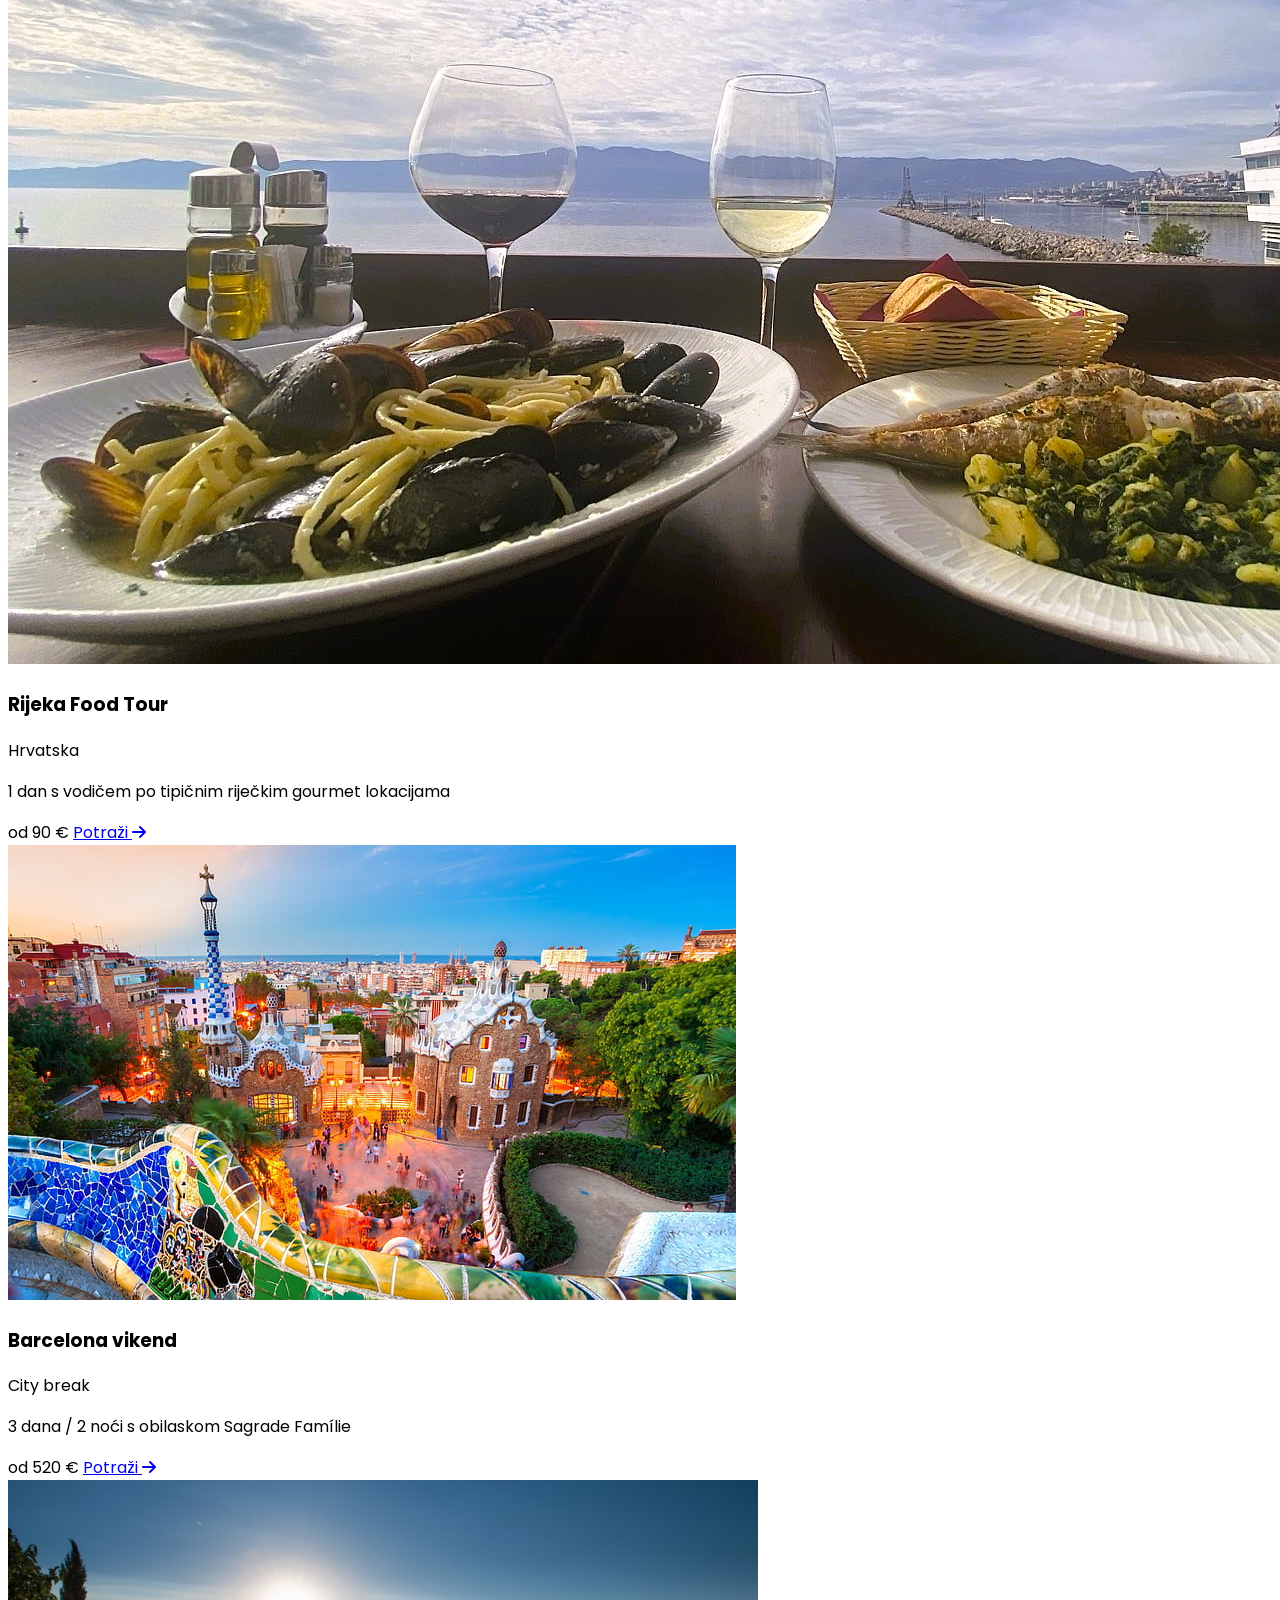
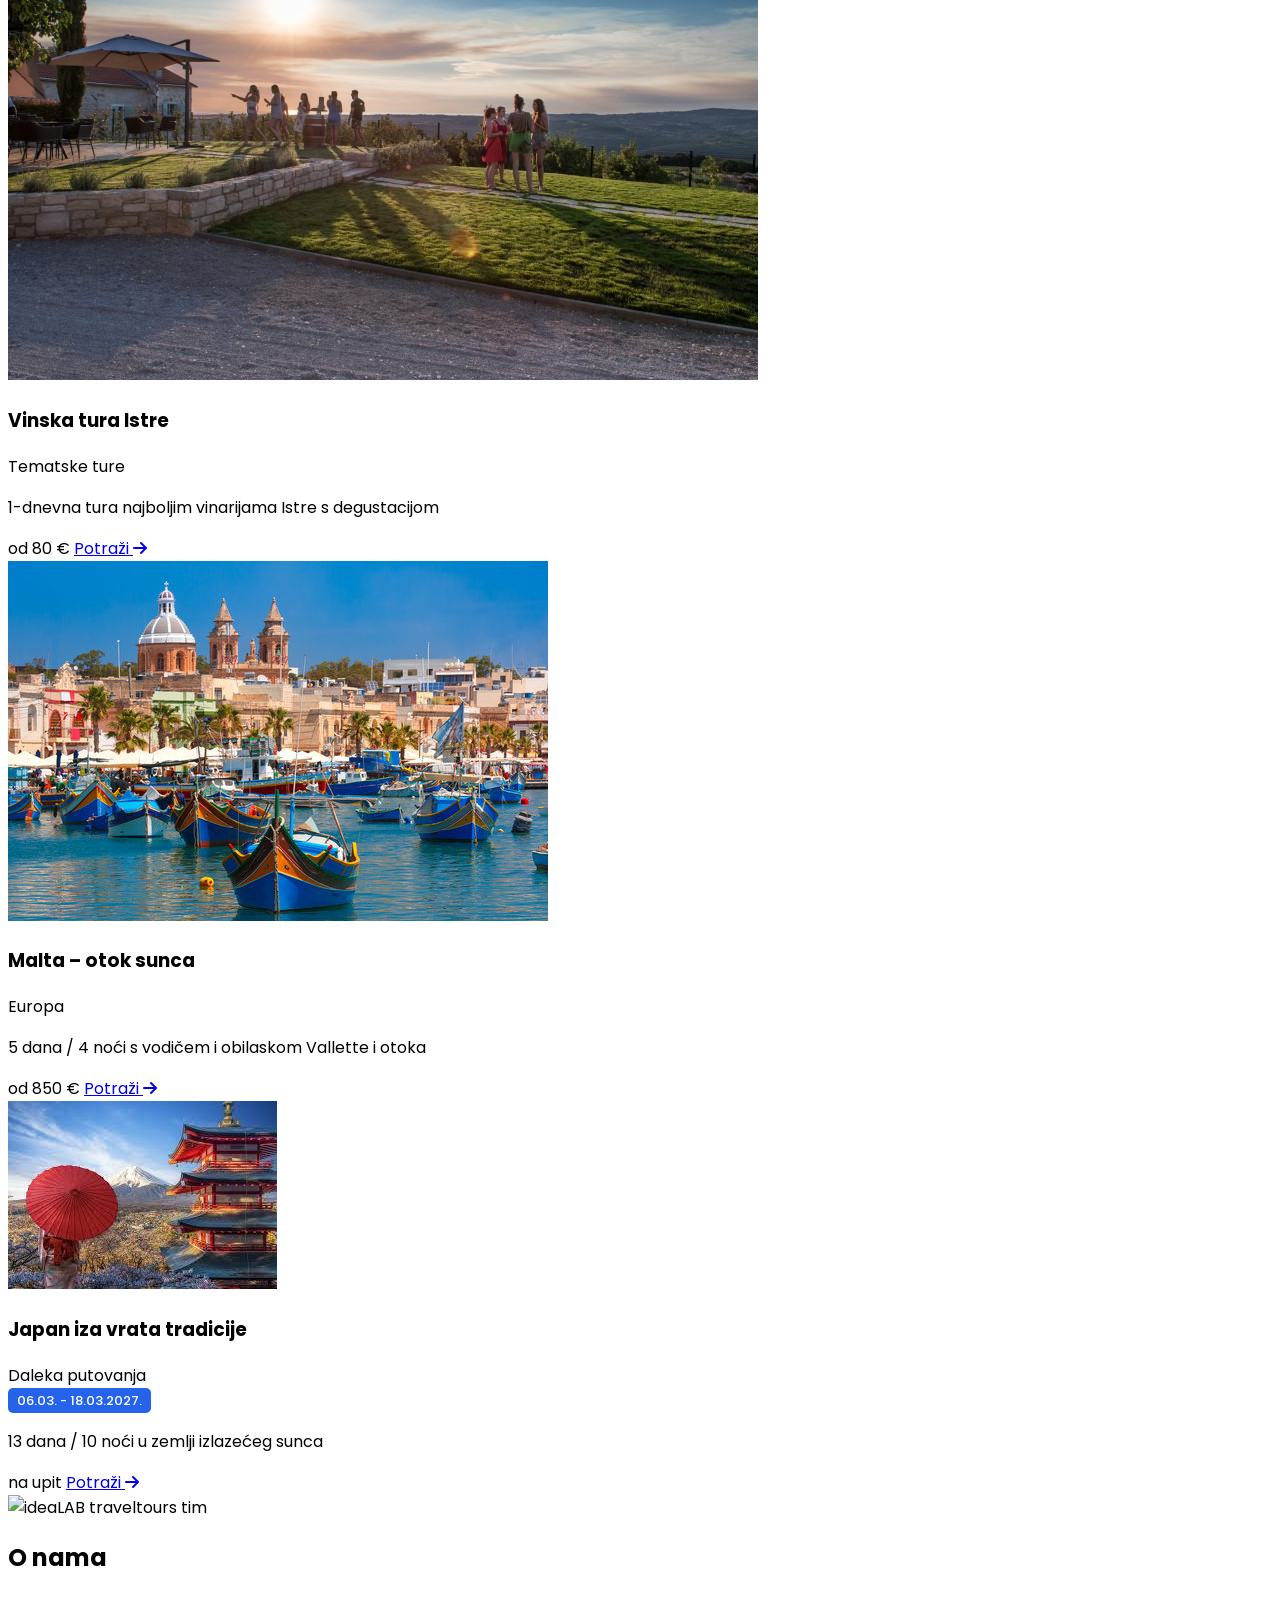
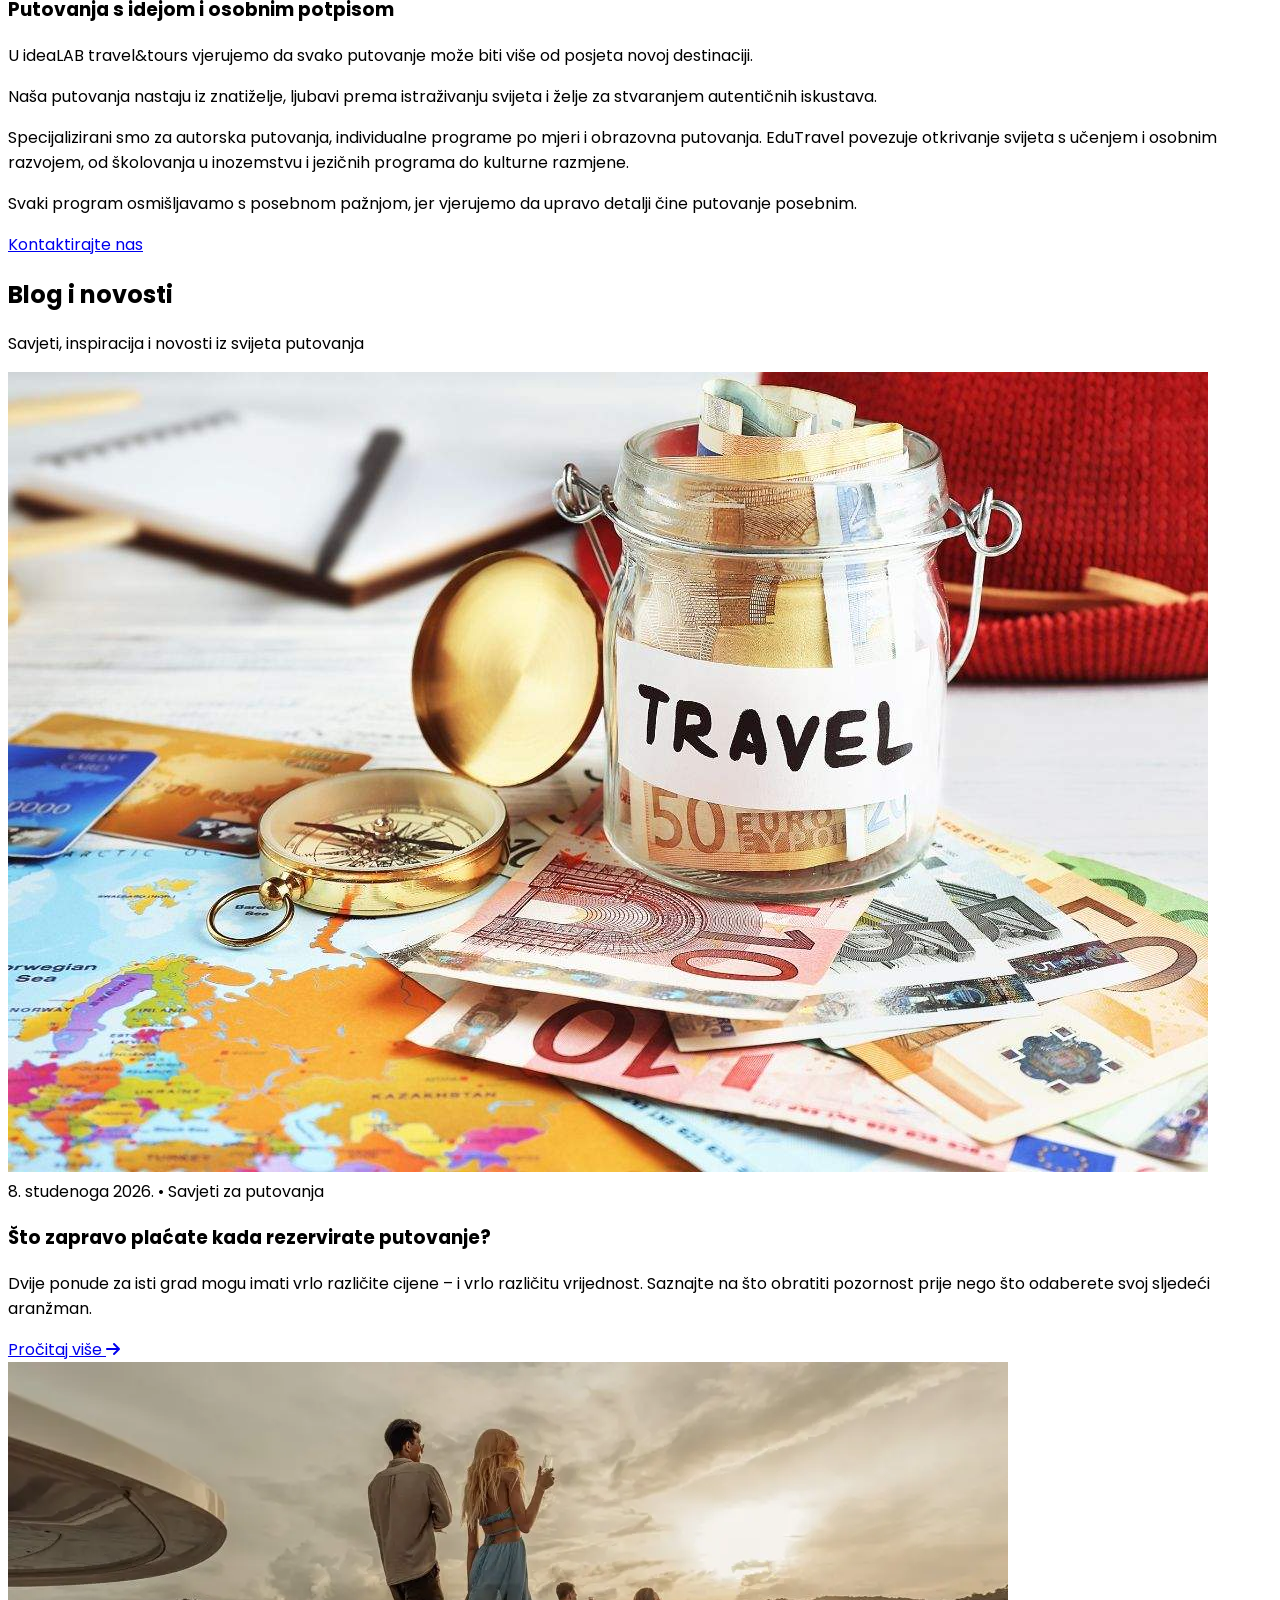
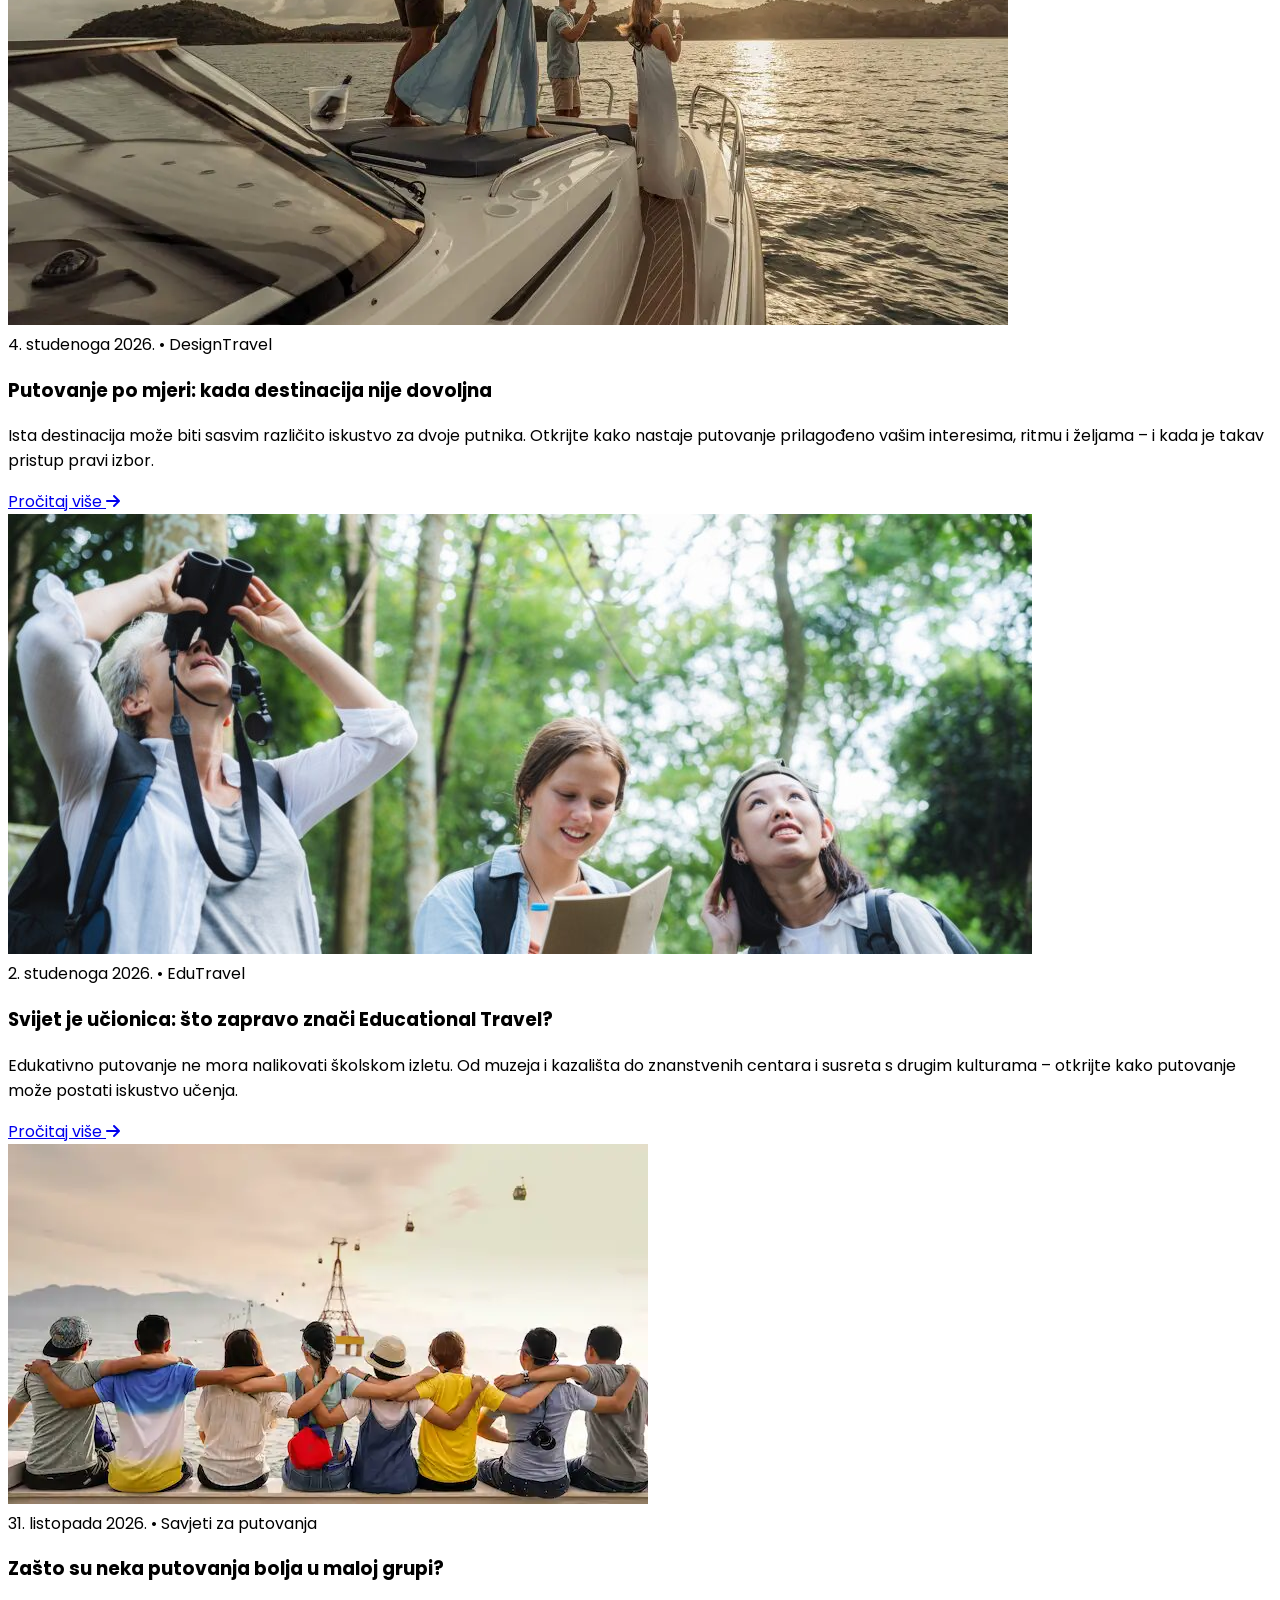
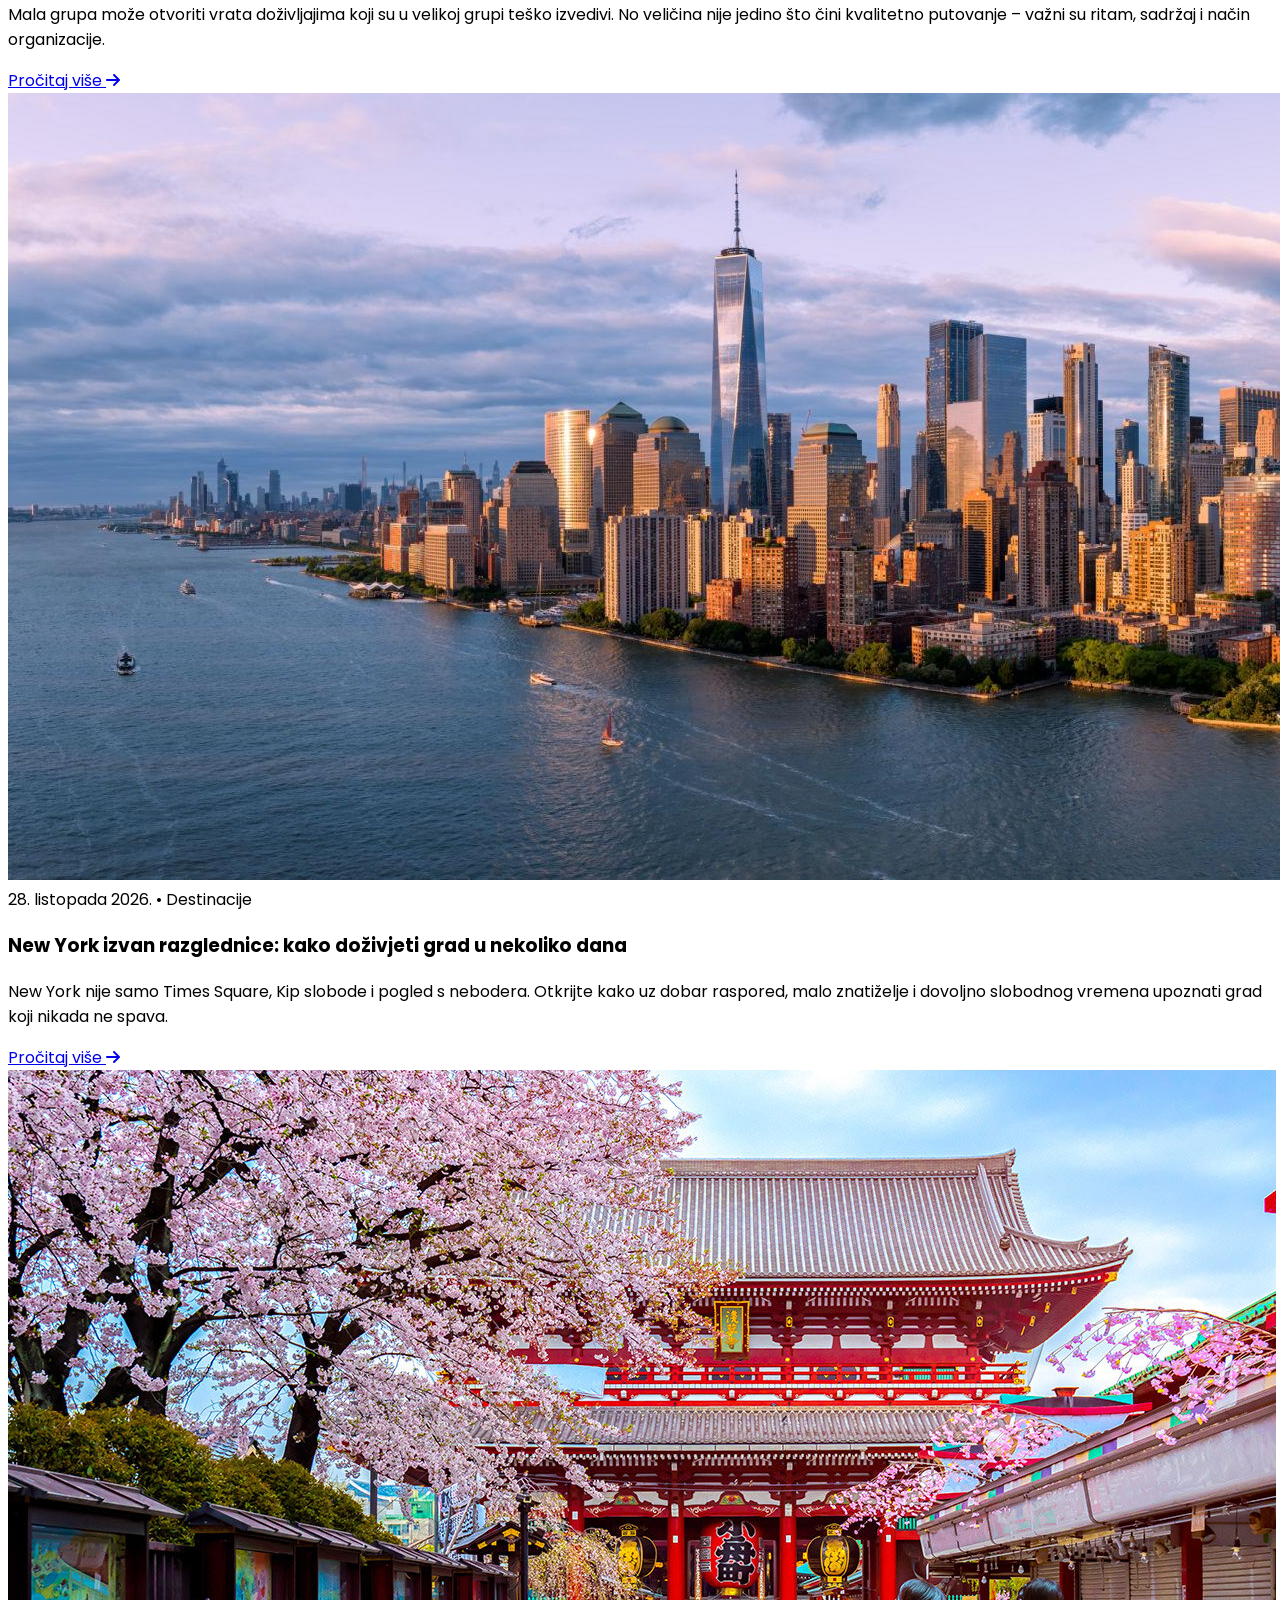
==== commit 6bc3dbb6: "Update index.html" ====
--- a/index.html
+++ b/index.html
@@ -555,7 +555,7 @@
     </script>
 <script src="putovanja.js?v=blog6datum1" defer></script>
 <script src="naslovnice.js?v=1" defer></script>
-<script src="obrasci.js?v=turnstile1" defer></script>
+<script src="obrasci.js?v=turnstile2" defer></script>
 </body>
 </html>
 
